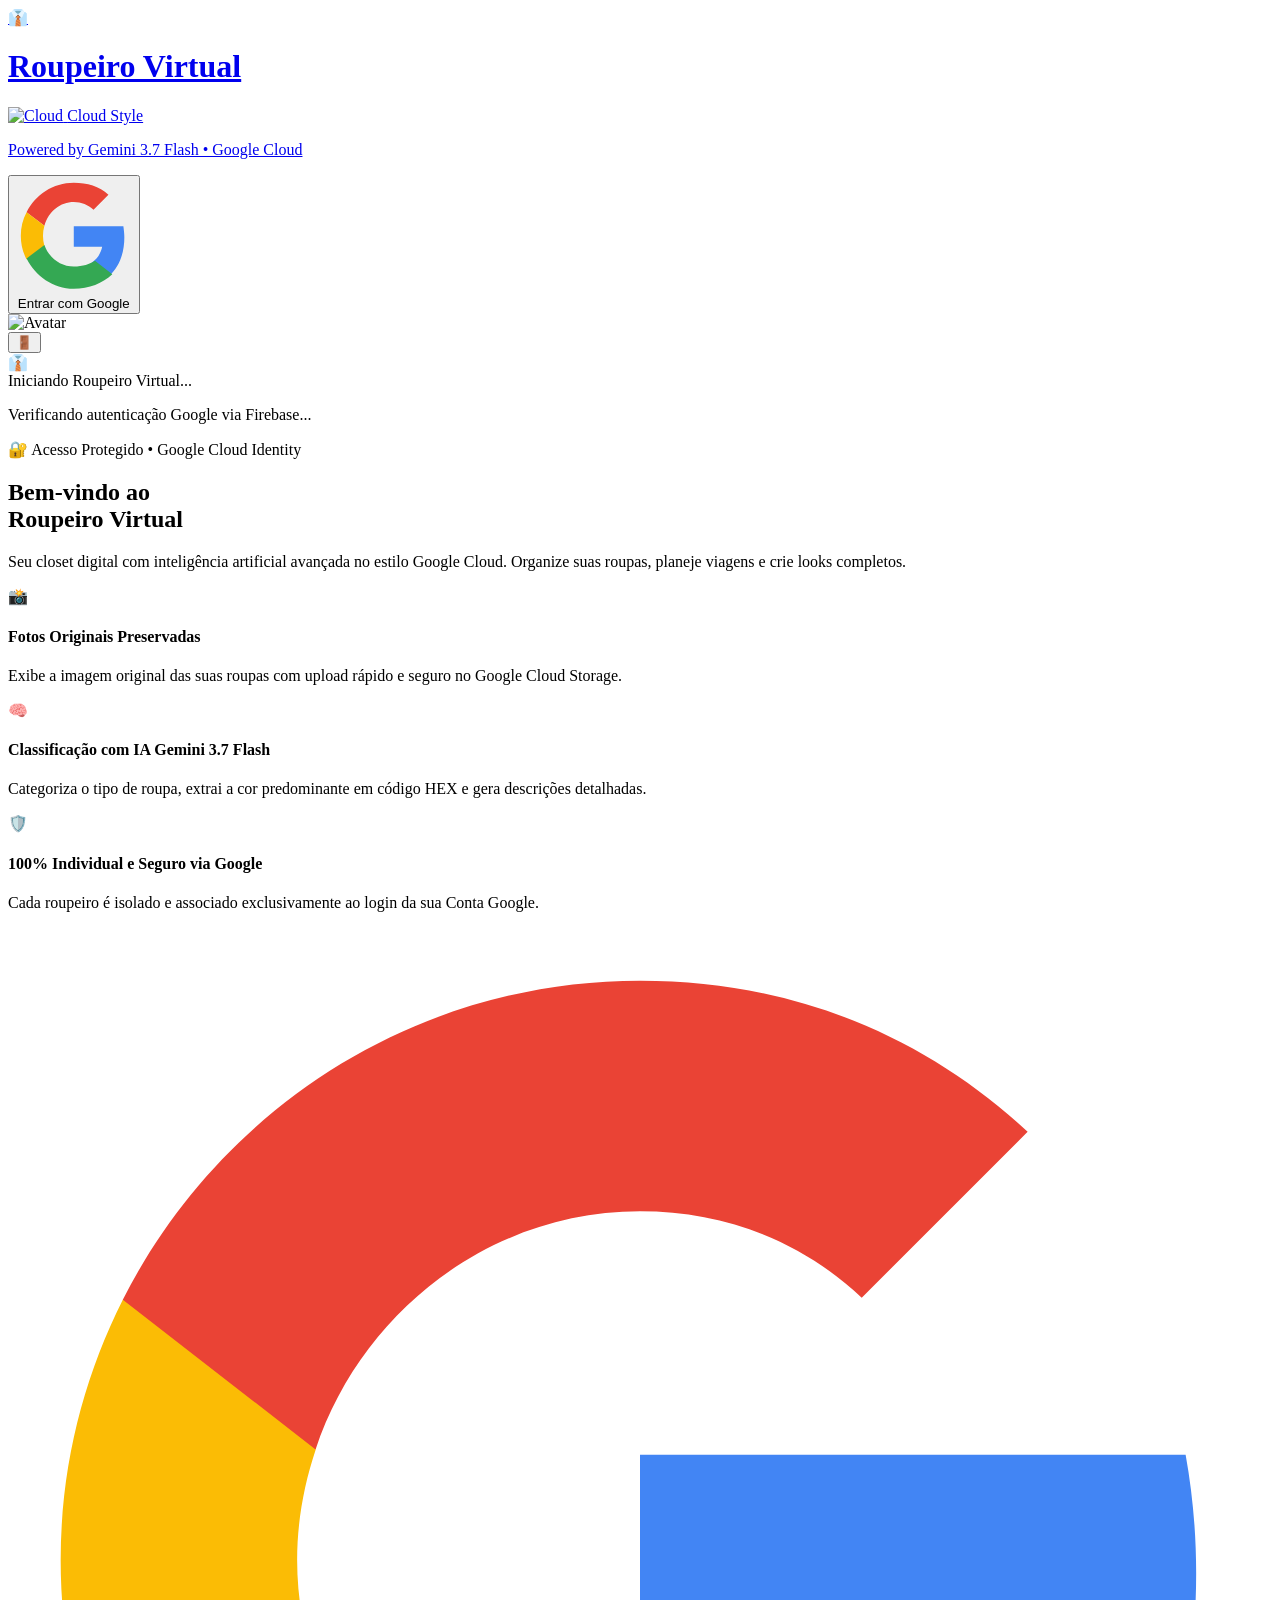
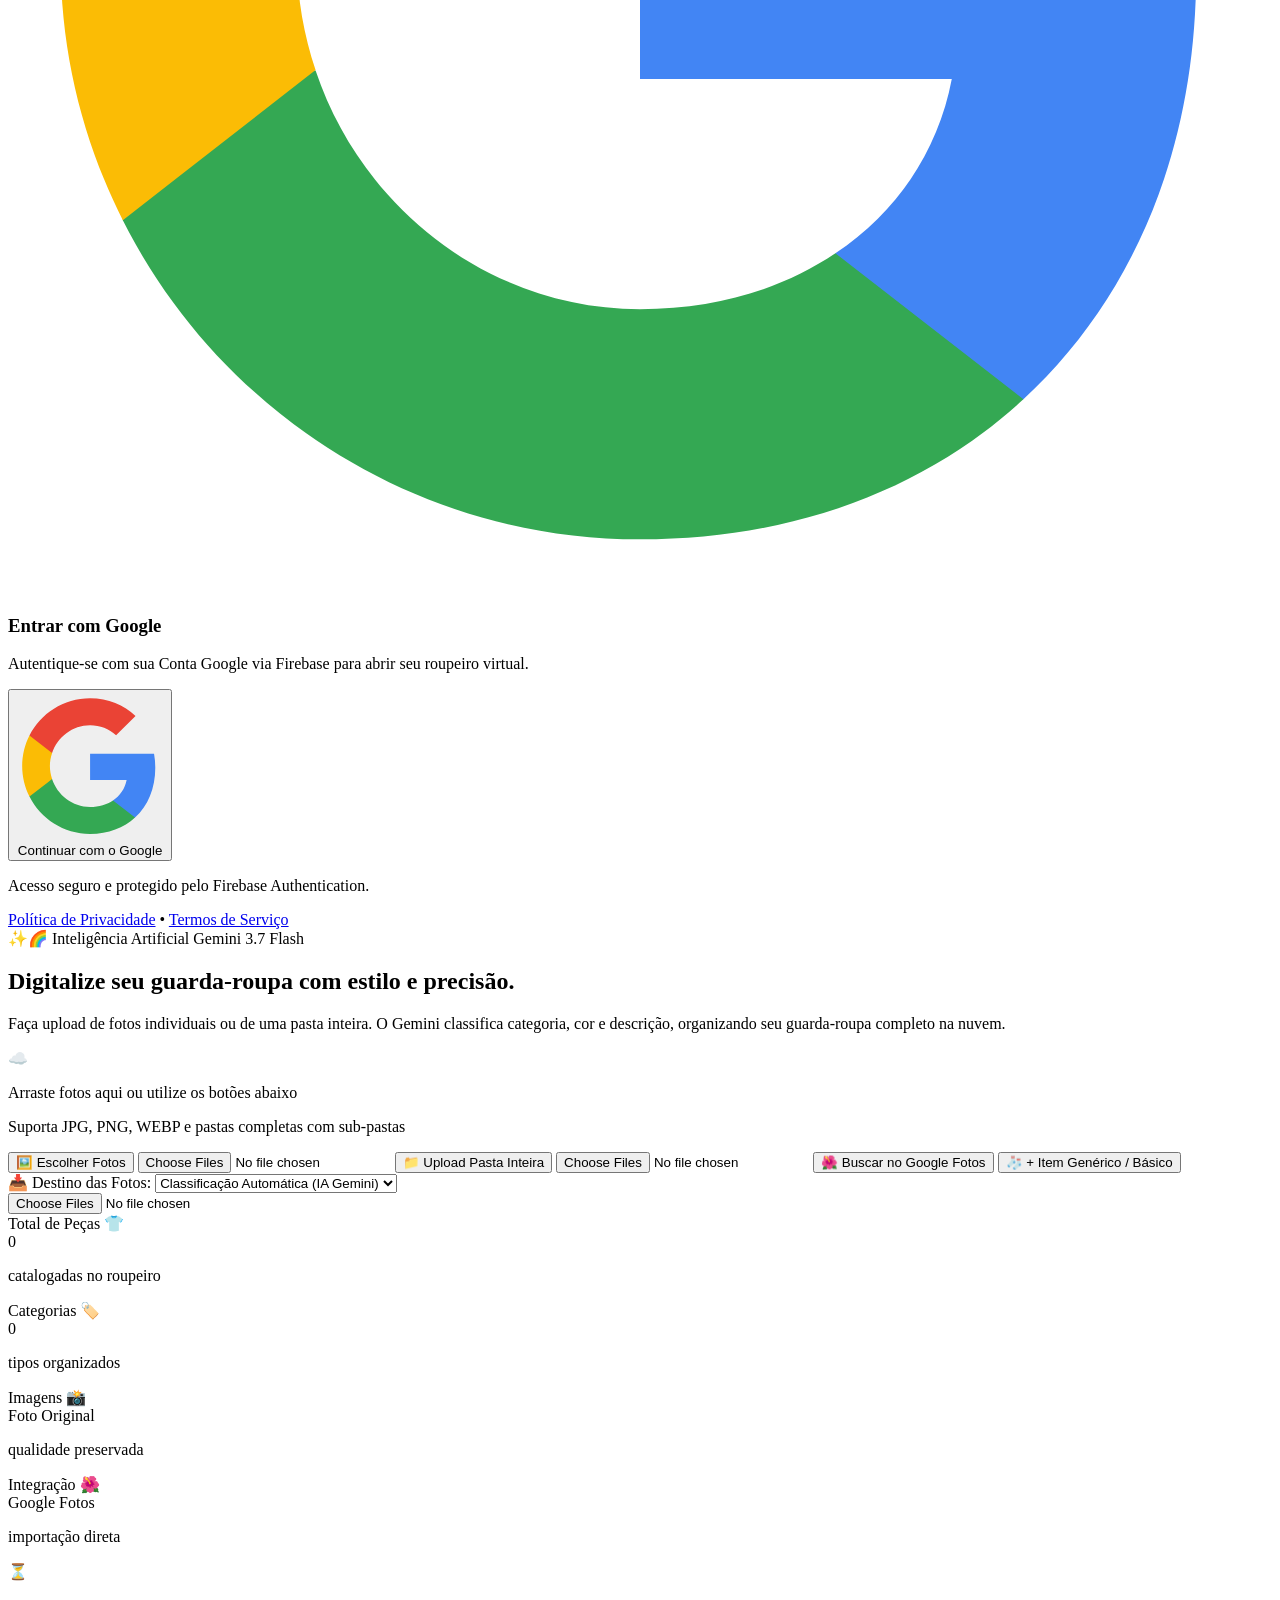
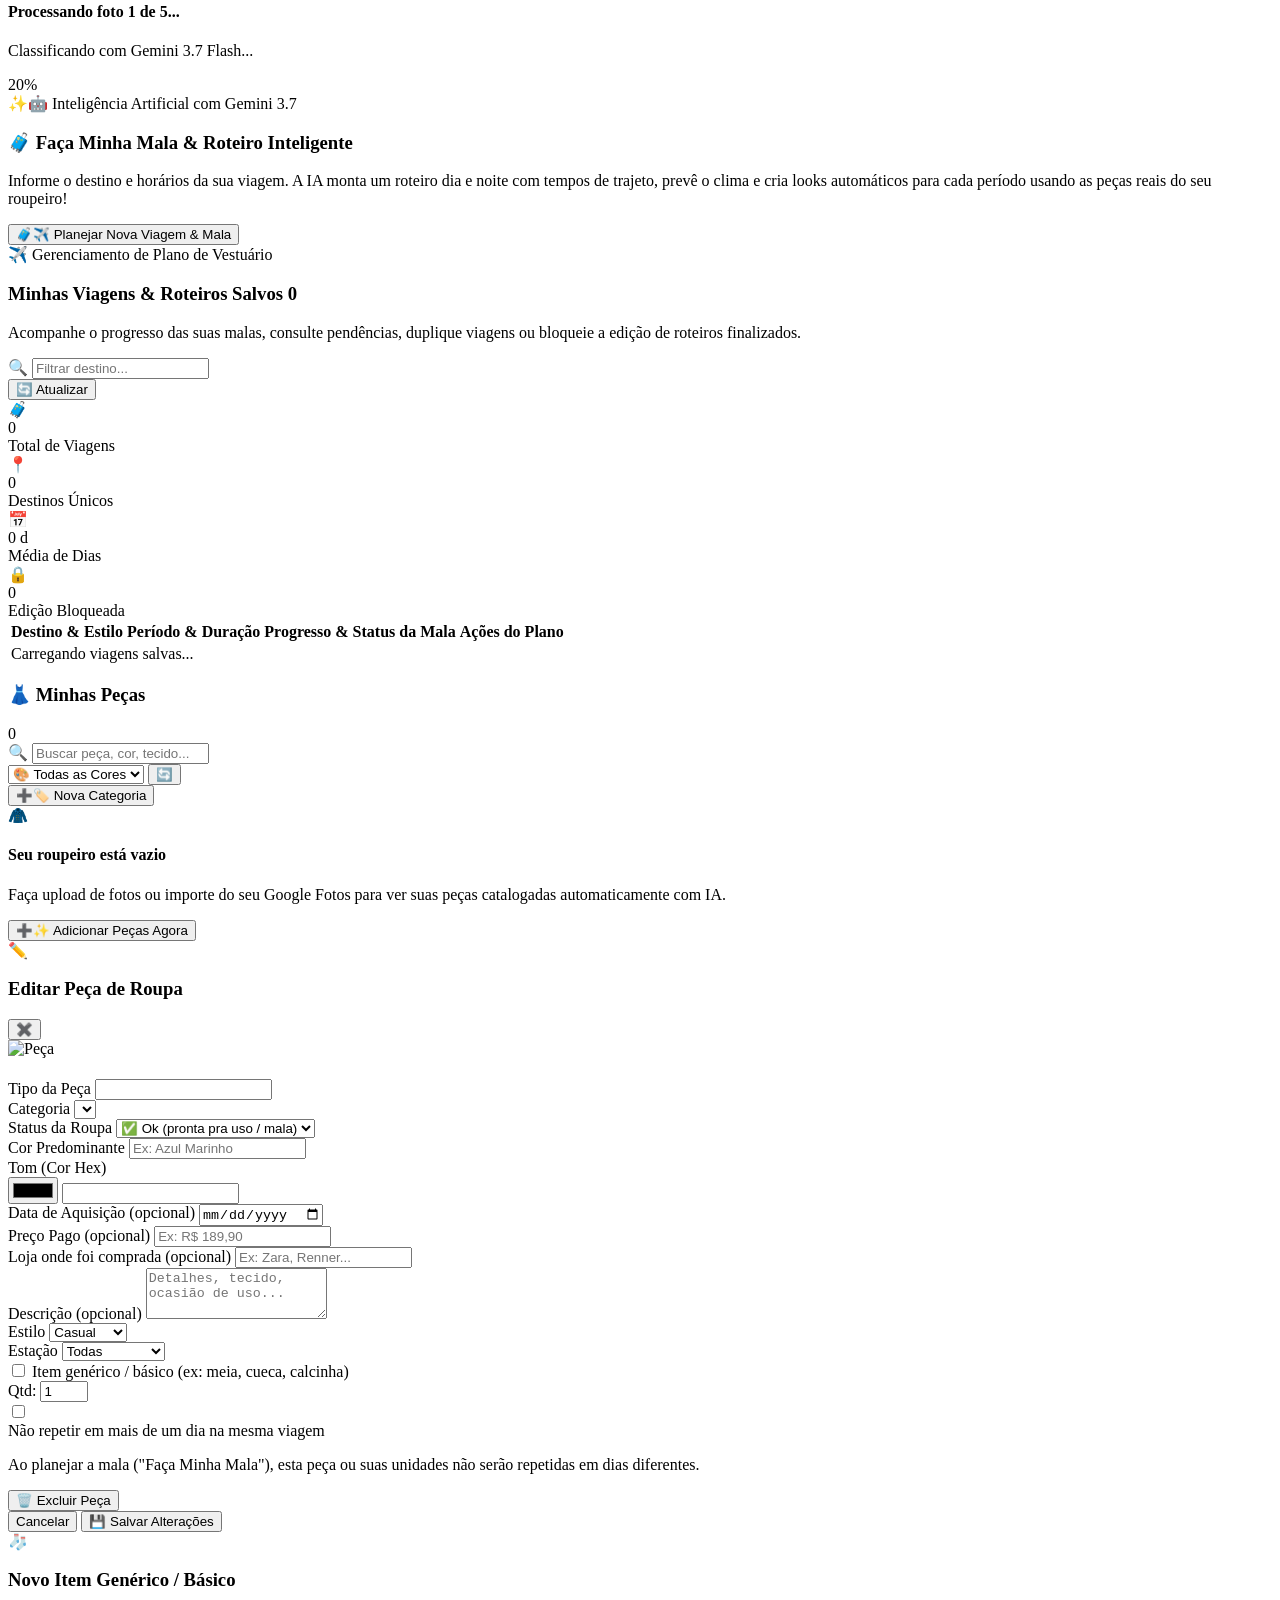
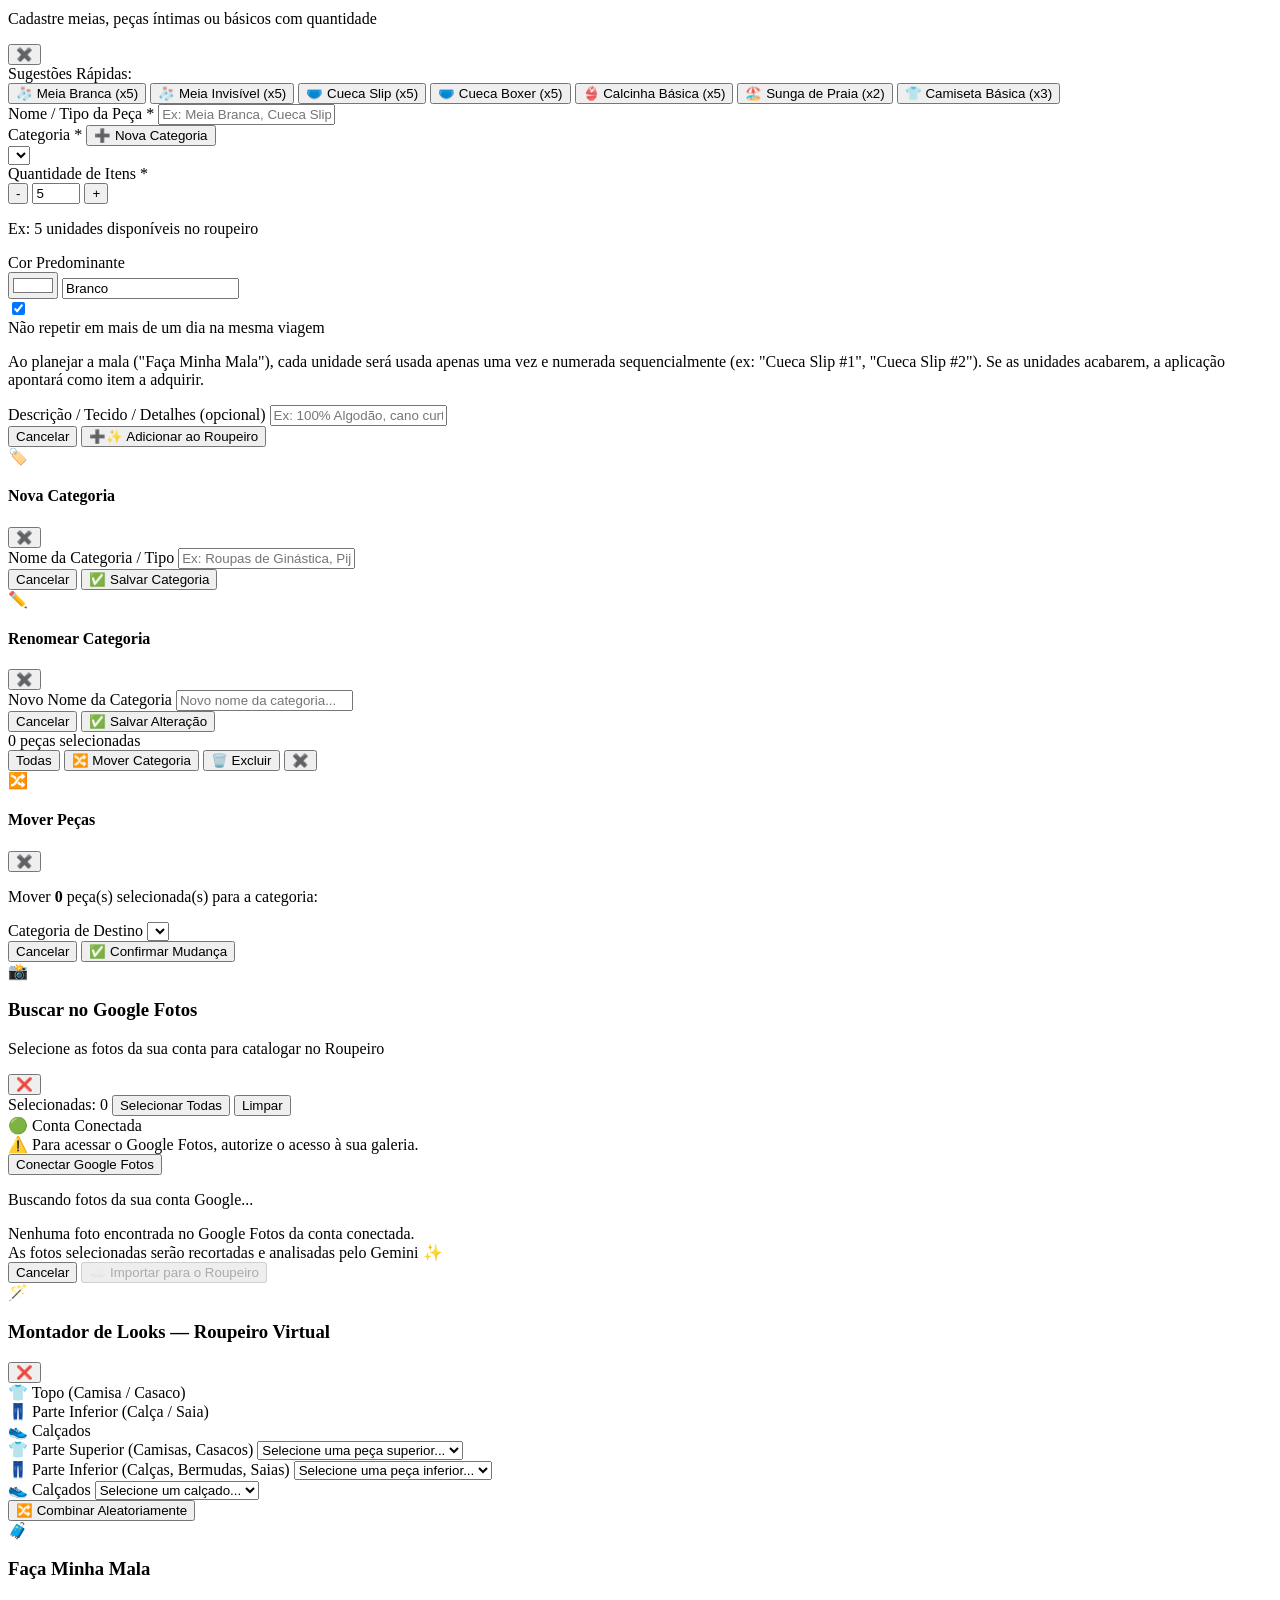
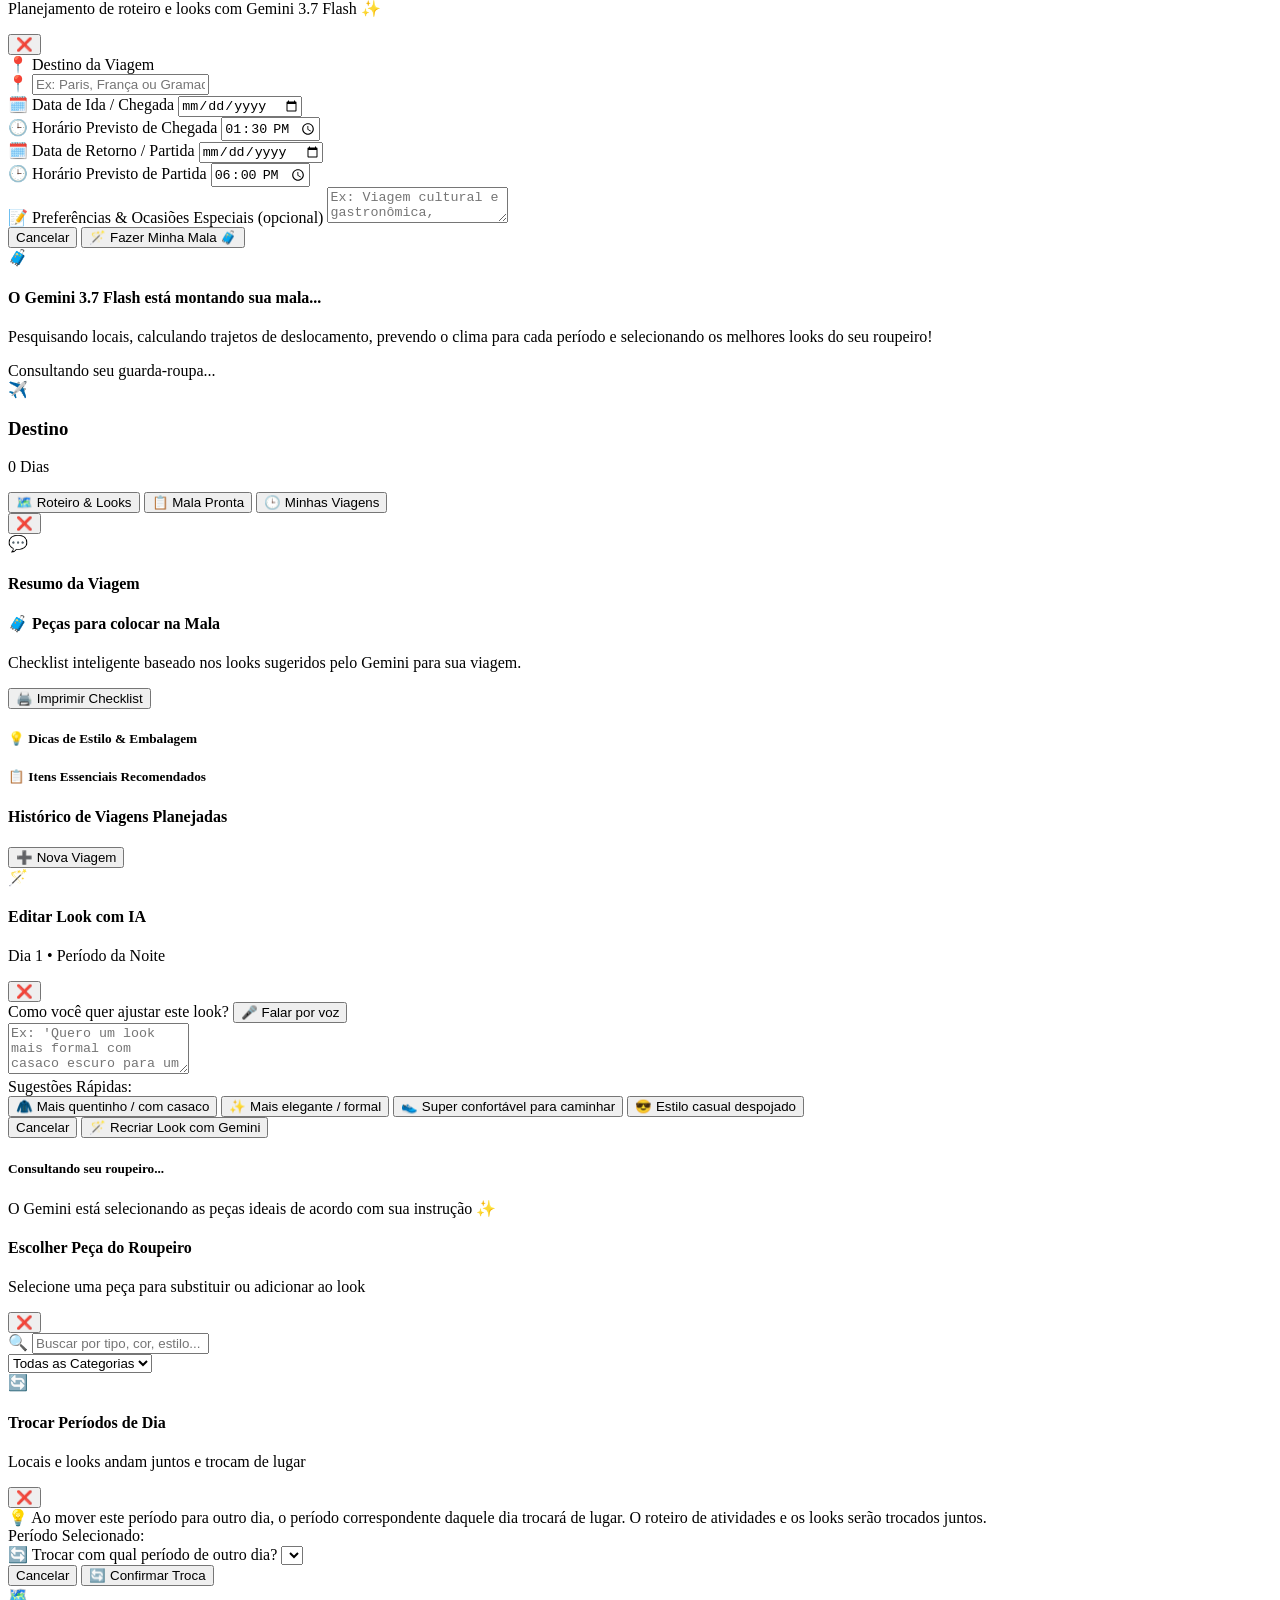
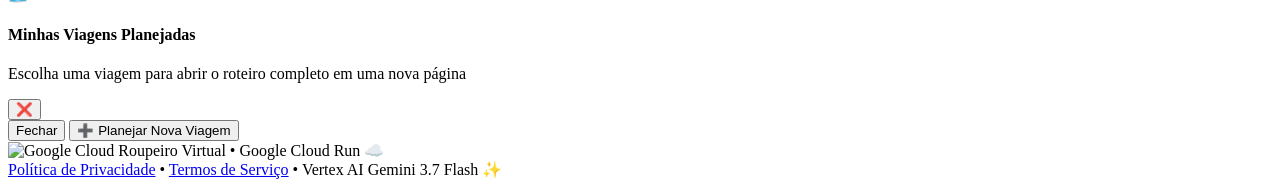
==== app/static/index.html @ 7df9f48f "Add Provar and Desgastada to Status da Roupa" ====
<!DOCTYPE html>
<html lang="pt-BR">
<head>
  <meta charset="UTF-8">
  <meta name="viewport" content="width=device-width, initial-scale=1.0">
  <title>Roupeiro Virtual — Seu Guarda-Roupa Inteligente · Google Cloud</title>
  <link rel="icon" href="data:image/svg+xml,<svg xmlns=%22http://www.w3.org/2000/svg%22 viewBox=%220 0 100 100%22><text y=%22.9em%22 font-size=%2290%22>👔</text></svg>">
  <!-- Google Fonts for Cloud Style -->
  <link rel="preconnect" href="https://fonts.googleapis.com">
  <link rel="preconnect" href="https://fonts.gstatic.com" crossorigin>
  <link href="https://fonts.googleapis.com/css2?family=Google+Sans:wght@400;500;600;700&family=Google+Sans+Text:wght@400;500;600;700&family=Roboto:wght@400;500;700&display=swap" rel="stylesheet">
  <!-- Tailwind CSS -->
  <script src="https://cdn.tailwindcss.com"></script>
  <script>
    tailwind.config = {
      theme: {
        extend: {
          colors: {
            brand: {
              50: '#edf2fa',
              100: '#d3e3fd',
              200: '#b3d1ff',
              300: '#8ab4f8',
              400: '#669df6',
              500: '#4285f4',
              600: '#0b57d0',
              700: '#0842a0',
              800: '#062e6f',
              900: '#041e49',
            }
          },
          fontFamily: {
            sans: ['"Google Sans Text"', '"Google Sans"', 'Roboto', 'sans-serif'],
            serif: ['"Google Sans"', '"Product Sans"', 'Roboto', 'sans-serif'],
          }
        }
      }
    }
  </script>
  <!-- Font Awesome -->
  <link rel="stylesheet" href="https://cdnjs.cloudflare.com/ajax/libs/font-awesome/6.5.1/css/all.min.css">
  <link rel="stylesheet" href="/static/styles.css">

  <!-- Firebase SDKs (Compat) -->
  <script src="https://www.gstatic.com/firebasejs/10.9.0/firebase-app-compat.js"></script>
  <script src="https://www.gstatic.com/firebasejs/10.9.0/firebase-auth-compat.js"></script>
</head>
<body class="bg-[#f8fafd] text-[#444746] min-h-screen flex flex-col">

  <!-- GOOGLE 4-COLOR SIGNATURE BAR -->
  <div class="gc-google-signature" aria-hidden="true"><i></i><i></i><i></i><i></i></div>

  <!-- TOP NAVIGATION BAR (Cloud Style Header) -->
  <header class="gc-app-header">
    <div class="max-w-7xl mx-auto px-4 sm:px-6 lg:px-8 h-16 flex items-center justify-between">
      <!-- Logo & Title -->
      <div class="flex items-center gap-3">
        <a href="/" class="flex items-center gap-3 group">
          <div class="w-10 h-10 rounded-xl bg-gradient-to-tr from-[#0b57d0] via-[#4285f4] to-[#34a853] flex items-center justify-center text-white shadow-sm group-hover:scale-105 transition">
            <span class="text-xl" role="img" aria-label="Roupeiro">👔</span>
          </div>
          <div>
            <div class="flex items-center gap-2">
              <h1 class="text-lg sm:text-xl font-semibold tracking-tight text-[#1f1f1f] font-serif">Roupeiro Virtual</h1>
              <span class="hidden sm:inline-flex items-center gap-1 px-2.5 py-0.5 rounded-full text-[11px] font-medium bg-[#edf2fa] text-[#0b57d0] border border-[#d3e3fd]">
                <img src="/static/assets/google-cloud-icon.svg" alt="Cloud" class="w-3.5 h-3.5">
                <span>Cloud Style</span>
              </span>
            </div>
            <p class="text-xs text-[#5e5e5e] hidden sm:block">Powered by Gemini 3.7 Flash &bull; Google Cloud</p>
          </div>
        </a>
      </div>

      <!-- Navigation & User Section -->
      <div class="flex items-center gap-3">

        <!-- Auth State Container -->
        <div id="authContainer" class="flex items-center gap-2">
          <!-- Unauthenticated: Login button -->
          <div id="unauthControls" class="flex items-center gap-2">
            <button id="googleLoginBtn" class="gc-btn-primary px-5 py-2 text-sm">
              <svg class="w-4 h-4" viewBox="0 0 24 24">
                <path fill="#EA4335" d="M12 5c1.6 0 3 .6 4.1 1.6l3.1-3.1C17.3 1.7 14.8 1 12 1 7.7 1 4 3.5 2.2 7.1l3.7 2.8C6.8 6.9 9.2 5 12 5z"/>
                <path fill="#4285F4" d="M22.5 12.3c0-.8-.1-1.5-.2-2.3H12v4.3h5.9c-.3 1.4-1 2.5-2.2 3.3l3.6 2.8c2.1-1.9 3.2-4.7 3.2-8.1z"/>
                <path fill="#FBBC05" d="M5.9 14.1c-.2-.7-.3-1.4-.3-2.1s.1-1.4.3-2.1L2.2 7.1C1.4 8.6 1 10.2 1 12s.4 3.4 1.2 4.9l3.7-2.8z"/>
                <path fill="#34A853" d="M12 23c3.2 0 6-1.1 8-3l-3.6-2.8c-1.1.7-2.5 1.2-4.4 1.2-2.8 0-5.2-1.9-6.1-4.5L2.2 16.7C4 20.3 7.7 23 12 23z"/>
              </svg>
              <span>Entrar com Google</span>
            </button>
          </div>

          <!-- Authenticated: User Badge & Menu -->
          <div id="authControls" class="hidden flex items-center gap-3">
            <div class="flex items-center gap-2 pl-1.5 pr-3.5 py-1 rounded-full bg-white border border-[#e0e2ec] shadow-2xs">
              <img id="userAvatar" src="" alt="Avatar" class="w-7 h-7 rounded-full object-cover bg-slate-200">
              <div class="text-left hidden md:block">
                <span id="userName" class="text-xs font-semibold text-[#1f1f1f] block leading-tight"></span>
                <span id="userEmail" class="text-[10px] text-[#5e5e5e] block leading-tight truncate max-w-[140px]"></span>
              </div>
            </div>
            <button id="logoutBtn" title="Sair da Conta" class="w-9 h-9 flex items-center justify-center rounded-full text-rose-600 bg-rose-50 hover:bg-rose-100 border border-rose-200 transition">
              <span class="text-base" role="img" aria-label="Sair">🚪</span>
            </button>
          </div>
        </div>
      </div>
    </div>
  </header>

  <!-- AUTH LOADING SCREEN (initial state while Firebase initializes) -->
  <div id="authLoadingScreen" class="flex-1 flex flex-col items-center justify-center p-8 text-center min-h-[60vh]">
    <div class="w-16 h-16 rounded-2xl bg-[#edf2fa] border border-[#d3e3fd] flex items-center justify-center shadow-lg mb-4 animate-bounce">
      <span class="text-3xl" role="img" aria-label="Roupeiro">👔</span>
    </div>
    <div class="flex items-center gap-2 text-[#1f1f1f] font-medium mb-1">
      <div class="w-4 h-4 border-2 border-[#0b57d0] border-t-transparent rounded-full animate-spin"></div>
      <span>Iniciando Roupeiro Virtual...</span>
    </div>
    <p class="text-xs text-[#5e5e5e]">Verificando autenticação Google via Firebase...</p>
  </div>

  <!-- LOGIN GATE SCREEN (shown when user is unauthenticated) -->
  <div id="loginGateScreen" class="hidden flex-1 max-w-5xl w-full mx-auto px-4 sm:px-6 lg:px-8 py-12 flex flex-col justify-center">
    <div class="gc-panel overflow-hidden grid grid-cols-1 lg:grid-cols-12">
      <!-- Left side: Features & Overview -->
      <div class="lg:col-span-7 p-8 sm:p-12 space-y-6 flex flex-col justify-between">
        <div>
          <div class="inline-flex items-center gap-2 px-3 py-1 rounded-full bg-[#edf2fa] border border-[#d3e3fd] text-[#0b57d0] text-xs font-semibold mb-4">
            <span class="text-sm">🔐</span>
            <span>Acesso Protegido &bull; Google Cloud Identity</span>
          </div>
          <h2 class="text-3xl sm:text-4xl font-bold text-[#1f1f1f] tracking-tight font-serif leading-tight">
            Bem-vindo ao <br><span class="text-[#0b57d0]">Roupeiro Virtual</span>
          </h2>
          <p class="text-[#444746] text-sm sm:text-base mt-3 leading-relaxed">
            Seu closet digital com inteligência artificial avançada no estilo Google Cloud. Organize suas roupas, planeje viagens e crie looks completos.
          </p>
        </div>

        <!-- Highlights with Colorful Cheerful Icons -->
        <div class="space-y-4 pt-2 border-t border-[#e0e2ec]">
          <div class="flex items-start gap-3">
            <div class="w-9 h-9 rounded-xl bg-amber-50 border border-amber-200 flex items-center justify-center shrink-0 mt-0.5 text-lg">
              📸
            </div>
            <div>
              <h4 class="text-xs font-bold text-[#1f1f1f]">Fotos Originais Preservadas</h4>
              <p class="text-[11px] text-[#5e5e5e]">Exibe a imagem original das suas roupas com upload rápido e seguro no Google Cloud Storage.</p>
            </div>
          </div>

          <div class="flex items-start gap-3">
            <div class="w-9 h-9 rounded-xl bg-blue-50 border border-blue-200 flex items-center justify-center shrink-0 mt-0.5 text-lg">
              🧠
            </div>
            <div>
              <h4 class="text-xs font-bold text-[#1f1f1f]">Classificação com IA Gemini 3.7 Flash</h4>
              <p class="text-[11px] text-[#5e5e5e]">Categoriza o tipo de roupa, extrai a cor predominante em código HEX e gera descrições detalhadas.</p>
            </div>
          </div>

          <div class="flex items-start gap-3">
            <div class="w-9 h-9 rounded-xl bg-emerald-50 border border-emerald-200 flex items-center justify-center shrink-0 mt-0.5 text-lg">
              🛡️
            </div>
            <div>
              <h4 class="text-xs font-bold text-[#1f1f1f]">100% Individual e Seguro via Google</h4>
              <p class="text-[11px] text-[#5e5e5e]">Cada roupeiro é isolado e associado exclusivamente ao login da sua Conta Google.</p>
            </div>
          </div>
        </div>
      </div>

      <!-- Right side: Google Sign-In Card -->
      <div class="lg:col-span-5 bg-gradient-to-br from-slate-50 to-brand-50/40 p-8 sm:p-12 flex flex-col items-center justify-center border-t lg:border-t-0 lg:border-l border-slate-200 text-center">
        <div class="w-16 h-16 rounded-2xl bg-white shadow-md border border-slate-200 flex items-center justify-center mb-6">
          <svg class="w-8 h-8" viewBox="0 0 24 24">
            <path fill="#4285F4" d="M22.56 12.25c0-.78-.07-1.53-.2-2.25H12v4.26h5.92c-.26 1.37-1.04 2.53-2.21 3.31v2.77h3.57c2.08-1.92 3.28-4.74 3.28-8.09z"/>
            <path fill="#34A853" d="M12 23c2.97 0 5.46-.98 7.28-2.66l-3.57-2.77c-.98.66-2.23 1.06-3.71 1.06-2.86 0-5.29-1.93-6.16-4.53H2.18v2.84C3.99 20.53 7.7 23 12 23z"/>
            <path fill="#FBBC05" d="M5.84 14.09c-.22-.66-.35-1.36-.35-2.09s.13-1.43.35-2.09V7.06H2.18C1.43 8.55 1 10.22 1 12s.43 3.45 1.18 4.94l2.85-2.22.81-.63z"/>
            <path fill="#EA4335" d="M12 5.38c1.62 0 3.06.56 4.21 1.64l3.15-3.15C17.45 2.09 14.97 1 12 1 7.7 1 3.99 3.47 2.18 7.06l3.66 2.84c.87-2.6 3.3-4.52 6.16-4.52z"/>
          </svg>
        </div>

        <h3 class="text-xl font-bold text-slate-900 mb-2">Entrar com Google</h3>
        <p class="text-xs text-slate-500 mb-8 max-w-xs leading-relaxed">
          Autentique-se com sua Conta Google via Firebase para abrir seu roupeiro virtual.
        </p>

        <button id="gateGoogleLoginBtn" class="w-full py-3.5 px-6 rounded-2xl bg-white hover:bg-slate-50 text-slate-700 font-semibold text-sm border border-slate-300 shadow-md hover:shadow-lg transition-all flex items-center justify-center gap-3 group">
          <svg class="w-5 h-5 transition group-hover:scale-110" viewBox="0 0 24 24">
            <path fill="#4285F4" d="M22.56 12.25c0-.78-.07-1.53-.2-2.25H12v4.26h5.92c-.26 1.37-1.04 2.53-2.21 3.31v2.77h3.57c2.08-1.92 3.28-4.74 3.28-8.09z"/>
            <path fill="#34A853" d="M12 23c2.97 0 5.46-.98 7.28-2.66l-3.57-2.77c-.98.66-2.23 1.06-3.71 1.06-2.86 0-5.29-1.93-6.16-4.53H2.18v2.84C3.99 20.53 7.7 23 12 23z"/>
            <path fill="#FBBC05" d="M5.84 14.09c-.22-.66-.35-1.36-.35-2.09s.13-1.43.35-2.09V7.06H2.18C1.43 8.55 1 10.22 1 12s.43 3.45 1.18 4.94l2.85-2.22.81-.63z"/>
            <path fill="#EA4335" d="M12 5.38c1.62 0 3.06.56 4.21 1.64l3.15-3.15C17.45 2.09 14.97 1 12 1 7.7 1 3.99 3.47 2.18 7.06l3.66 2.84c.87-2.6 3.3-4.52 6.16-4.52z"/>
          </svg>
          <span class="text-slate-800 font-semibold group-hover:text-slate-900">Continuar com o Google</span>
        </button>

        <div id="loginErrorMessage" class="hidden mt-4 p-3 bg-red-50 border border-red-200 rounded-xl text-xs text-red-600 text-left"></div>

        <div class="mt-6 pt-4 border-t border-[#e0e2ec] w-full flex flex-col items-center gap-2 text-[11px] text-[#5e5e5e]">
          <p>Acesso seguro e protegido pelo Firebase Authentication.</p>
          <div class="flex items-center gap-3 font-medium">
            <a href="/privacy" target="_blank" class="text-[#0b57d0] hover:underline transition">Política de Privacidade</a>
            <span>&bull;</span>
            <a href="/terms" target="_blank" class="text-[#0b57d0] hover:underline transition">Termos de Serviço</a>
          </div>
        </div>
      </div>
    </div>
  </div>

  <!-- MAIN CONTENT CONTAINER (PROTECTED: ONLY SHOWN WHEN AUTHENTICATED) -->
  <main id="appProtectedContent" class="hidden flex-1 max-w-7xl w-full mx-auto px-4 sm:px-6 lg:px-8 py-8 space-y-8">

    <!-- HERO & UPLOAD SECTION (Cloud Style Panel) -->
    <section class="gc-panel p-6 sm:p-8 relative overflow-hidden">
      <!-- Decorative Backdrop Circles -->
      <div class="absolute -right-20 -top-20 w-80 h-80 bg-[#edf2fa] rounded-full blur-3xl opacity-60 pointer-events-none"></div>
      <div class="absolute -left-20 -bottom-20 w-80 h-80 bg-blue-50 rounded-full blur-3xl opacity-60 pointer-events-none"></div>

      <div class="relative z-10 grid grid-cols-1 lg:grid-cols-12 gap-8 items-center">
        
        <!-- Left: Pitch & Upload Dropzone -->
        <div class="lg:col-span-7 space-y-5">
          <div class="inline-flex items-center gap-2 px-3 py-1 rounded-full bg-[#edf2fa] border border-[#d3e3fd] text-[#0b57d0] text-xs font-semibold">
            <span class="text-sm">✨🌈</span>
            <span>Inteligência Artificial Gemini 3.7 Flash</span>
          </div>

          <h2 class="text-3xl sm:text-4xl font-semibold text-[#1f1f1f] tracking-tight font-serif">
            Digitalize seu guarda-roupa com estilo e precisão.
          </h2>

          <p class="text-[#444746] text-sm sm:text-base leading-relaxed">
            Faça upload de fotos individuais ou de uma pasta inteira. O Gemini classifica categoria, cor e descrição, organizando seu guarda-roupa completo na nuvem.
          </p>

          <!-- Upload Dropzone -->
          <div id="dropZone" class="border-2 border-dashed border-[#c4c7d0] hover:border-[#0b57d0] bg-[#f8fafd] hover:bg-[#edf2fa]/50 rounded-2xl p-6 text-center cursor-pointer transition group">
            <div class="w-12 h-12 mx-auto rounded-2xl bg-[#edf2fa] group-hover:bg-[#d3e3fd] flex items-center justify-center transition mb-3 shadow-xs">
              <span class="text-2xl" role="img" aria-label="Upload">☁️</span>
            </div>
            <p class="text-sm font-semibold text-[#1f1f1f] group-hover:text-[#0b57d0]">
              Arraste fotos aqui ou utilize os botões abaixo
            </p>
            <p class="text-xs text-[#5e5e5e] mt-1">
              Suporta JPG, PNG, WEBP e pastas completas com sub-pastas
            </p>
          </div>

          <!-- Action Buttons Bar -->
          <div class="flex flex-wrap gap-3">
            <!-- Files Upload Button -->
            <button id="selectFilesBtn" class="gc-btn-primary px-5 py-2.5 text-sm">
              <span class="text-base" role="img" aria-label="Fotos">🖼️</span>
              <span>Escolher Fotos</span>
            </button>
            <input type="file" id="fileInput" multiple accept="image/*" class="hidden">

            <!-- Recursive Folder Upload Button -->
            <button id="selectFolderBtn" class="gc-btn-secondary px-4 py-2.5 text-sm">
              <span class="text-base" role="img" aria-label="Pasta">📁</span>
              <span>Upload Pasta Inteira</span>
            </button>
            <input type="file" id="folderInput" webkitdirectory directory multiple class="hidden">

            <!-- Google Photos Connect Button -->
            <button id="openGooglePhotosBtn" class="gc-btn-secondary px-4 py-2.5 text-sm">
              <span class="text-base" role="img" aria-label="Google Fotos">🌺</span>
              <span>Buscar no Google Fotos</span>
            </button>

            <!-- Generic Item Button -->
            <button id="openGenericItemModalBtn" class="inline-flex items-center gap-2 px-4 py-2.5 rounded-full text-sm font-medium text-[#0b57d0] bg-[#edf2fa] hover:bg-[#d3e3fd] border border-[#d3e3fd] transition">
              <span class="text-base" role="img" aria-label="Item Genérico">🧦</span>
              <span>+ Item Genérico / Básico</span>
            </button>
          </div>

          <!-- Destination Category Selector for Upload -->
          <div class="flex items-center gap-2 pt-1">
            <span class="text-xs text-[#5e5e5e] font-medium flex items-center gap-1.5">
              <span class="text-sm" role="img" aria-label="Destino">📥</span>
              <span>Destino das Fotos:</span>
            </span>
            <select id="uploadTargetCategorySelect" class="py-1.5 px-3 text-xs bg-white border border-[#e0e2ec] rounded-xl text-[#1f1f1f] font-medium focus:outline-none focus:ring-2 focus:ring-[#0b57d0]">
              <option value="">Classificação Automática (IA Gemini)</option>
            </select>
          </div>
          <input type="file" id="categorySpecificFileInput" multiple accept="image/*" class="hidden">
        </div>

        <!-- Right: Summary Counters & Feature Preview -->
        <div class="lg:col-span-5 grid grid-cols-2 gap-4">
          <div class="bg-[#f8fafd] rounded-2xl p-5 border border-[#e0e2ec]">
            <div class="flex items-center justify-between text-[#5e5e5e] mb-2">
              <span class="text-xs font-semibold uppercase tracking-wider">Total de Peças</span>
              <span class="text-2xl" role="img" aria-label="Peças">👕</span>
            </div>
            <div id="statTotalItems" class="text-3xl font-bold text-[#1f1f1f]">0</div>
            <p class="text-[11px] text-[#5e5e5e] mt-1">catalogadas no roupeiro</p>
          </div>

          <div class="bg-[#f8fafd] rounded-2xl p-5 border border-[#e0e2ec]">
            <div class="flex items-center justify-between text-[#5e5e5e] mb-2">
              <span class="text-xs font-semibold uppercase tracking-wider">Categorias</span>
              <span class="text-2xl" role="img" aria-label="Categorias">🏷️</span>
            </div>
            <div id="statCategories" class="text-3xl font-bold text-[#1f1f1f]">0</div>
            <p class="text-[11px] text-[#5e5e5e] mt-1">tipos organizados</p>
          </div>

          <div class="bg-[#f8fafd] rounded-2xl p-5 border border-[#e0e2ec]">
            <div class="flex items-center justify-between text-[#5e5e5e] mb-2">
              <span class="text-xs font-semibold uppercase tracking-wider">Imagens</span>
              <span class="text-2xl" role="img" aria-label="Imagens">📸</span>
            </div>
            <div class="text-sm font-semibold text-[#1f1f1f]">Foto Original</div>
            <p class="text-[11px] text-[#5e5e5e] mt-1">qualidade preservada</p>
          </div>

          <div class="bg-[#f8fafd] rounded-2xl p-5 border border-[#e0e2ec]">
            <div class="flex items-center justify-between text-[#5e5e5e] mb-2">
              <span class="text-xs font-semibold uppercase tracking-wider">Integração</span>
              <span class="text-2xl" role="img" aria-label="Nuvem">🌺</span>
            </div>
            <div class="text-sm font-semibold text-[#1f1f1f]">Google Fotos</div>
            <p class="text-[11px] text-[#5e5e5e] mt-1">importação direta</p>
          </div>
        </div>

      </div>

      <!-- Live Upload Progress Card (shown when uploading) -->
      <div id="uploadProgressContainer" class="hidden mt-6 pt-6 border-t border-[#e0e2ec] bg-[#f8fafd] rounded-2xl p-5 shadow-2xs">
        <div class="flex items-center justify-between mb-2">
          <div class="flex items-center gap-3">
            <div class="w-8 h-8 rounded-lg bg-[#d3e3fd] flex items-center justify-center animate-spin">
              <span class="text-base">⏳</span>
            </div>
            <div>
              <h4 id="progressStatusText" class="text-sm font-semibold text-[#1f1f1f]">Processando foto 1 de 5...</h4>
              <p id="progressDetailText" class="text-xs text-[#5e5e5e]">Classificando com Gemini 3.7 Flash...</p>
            </div>
          </div>
          <span id="progressPercent" class="text-sm font-bold text-[#0b57d0]">20%</span>
        </div>
        <!-- Progress bar -->
        <div class="w-full bg-slate-200 h-2 rounded-full overflow-hidden">
          <div id="progressBar" class="bg-gradient-to-r from-[#0b57d0] to-[#34a853] h-full rounded-full transition-all duration-300" style="width: 20%;"></div>
        </div>
      </div>

      <!-- Banner Faça Minha Mala (Google Cloud Style Banner) -->
      <div class="mt-6 bg-gradient-to-r from-[#041e49] via-[#0b57d0] to-[#1a73e8] rounded-2xl p-6 text-white shadow-md relative overflow-hidden flex flex-col md:flex-row items-center justify-between gap-6 border border-[#4285f4]/40">
        <div class="relative z-10 space-y-2 max-w-2xl">
          <div class="inline-flex items-center gap-2 px-3 py-1 rounded-full bg-white/15 backdrop-blur border border-white/20 text-xs font-semibold text-amber-200">
            <span class="text-sm">✨🤖</span>
            <span>Inteligência Artificial com Gemini 3.7</span>
          </div>
          <h3 class="text-xl font-semibold font-serif text-white flex items-center gap-2">
            <span>🧳</span>
            <span>Faça Minha Mala & Roteiro Inteligente</span>
          </h3>
          <p class="text-xs sm:text-sm text-sky-100 leading-relaxed">
            Informe o destino e horários da sua viagem. A IA monta um roteiro dia e noite com tempos de trajeto, prevê o clima e cria looks automáticos para cada período usando as peças reais do seu roupeiro!
          </p>
        </div>
        <div class="relative z-10 flex flex-wrap gap-3 shrink-0">
          <button id="openPackingModalBtn" class="px-5 py-2.5 rounded-full bg-amber-400 hover:bg-amber-300 text-[#041e49] font-bold text-sm shadow-md transition flex items-center gap-2">
            <span class="text-base">🧳✈️</span>
            <span>Planejar Nova Viagem & Mala</span>
          </button>
        </div>
      </div>

      <!-- SEÇÃO INLINE: GERENCIAMENTO DE PLANOS DE VESTUÁRIO & VIAGENS -->
      <div id="inlineTripsSection" class="mt-6 bg-[#f8fafd] rounded-2xl border border-[#e0e2ec] p-6 space-y-5">
        <div class="flex flex-col sm:flex-row items-start sm:items-center justify-between gap-4 border-b border-[#e0e2ec] pb-4">
          <div>
            <div class="inline-flex items-center gap-1.5 px-2.5 py-0.5 rounded-full bg-[#edf2fa] text-[#0b57d0] border border-[#d3e3fd] text-[11px] font-bold mb-1">
              <span>✈️</span>
              <span>Gerenciamento de Plano de Vestuário</span>
            </div>
            <h3 class="text-lg sm:text-xl font-semibold text-[#1f1f1f] font-serif flex items-center gap-2">
              <span>Minhas Viagens & Roteiros Salvos</span>
              <span id="inlineTripsCountBadge" class="px-2.5 py-0.5 rounded-full text-xs font-bold bg-[#0b57d0] text-white">0</span>
            </h3>
            <p class="text-xs text-[#5e5e5e] mt-0.5">
              Acompanhe o progresso das suas malas, consulte pendências, duplique viagens ou bloqueie a edição de roteiros finalizados.
            </p>
          </div>

          <div class="flex items-center gap-2.5 w-full sm:w-auto flex-wrap">
            <div class="relative flex-1 sm:w-56">
              <span class="absolute left-3 top-1/2 -translate-y-1/2 text-xs">🔍</span>
              <input type="text" id="inlineTripsSearchInput" placeholder="Filtrar destino..." class="w-full pl-8 pr-3 py-1.5 text-xs bg-white border border-[#e0e2ec] rounded-full focus:outline-none focus:ring-2 focus:ring-[#0b57d0]/30 transition">
            </div>
            <button type="button" id="btnRefreshInlineTrips" class="gc-btn-secondary px-3.5 py-1.5 text-xs" title="Atualizar lista de viagens">
              <span>🔄</span>
              <span>Atualizar</span>
            </button>
          </div>
        </div>

        <!-- Quick Stats Row -->
        <div class="grid grid-cols-2 sm:grid-cols-4 gap-3">
          <div class="bg-white border border-[#e0e2ec] rounded-2xl p-3 flex items-center gap-3">
            <div class="w-10 h-10 rounded-xl bg-blue-50 border border-blue-200 flex items-center justify-center text-lg shrink-0">
              🧳
            </div>
            <div>
              <div id="inlineStatTotalTrips" class="text-lg font-bold text-[#1f1f1f] leading-tight">0</div>
              <div class="text-[11px] font-medium text-[#5e5e5e]">Total de Viagens</div>
            </div>
          </div>

          <div class="bg-white border border-[#e0e2ec] rounded-2xl p-3 flex items-center gap-3">
            <div class="w-10 h-10 rounded-xl bg-emerald-50 border border-emerald-200 flex items-center justify-center text-lg shrink-0">
              📍
            </div>
            <div>
              <div id="inlineStatUniqueDest" class="text-lg font-bold text-[#1f1f1f] leading-tight">0</div>
              <div class="text-[11px] font-medium text-[#5e5e5e]">Destinos Únicos</div>
            </div>
          </div>

          <div class="bg-white border border-[#e0e2ec] rounded-2xl p-3 flex items-center gap-3">
            <div class="w-10 h-10 rounded-xl bg-amber-50 border border-amber-200 flex items-center justify-center text-lg shrink-0">
              📅
            </div>
            <div>
              <div id="inlineStatAvgDays" class="text-lg font-bold text-[#1f1f1f] leading-tight">0 d</div>
              <div class="text-[11px] font-medium text-[#5e5e5e]">Média de Dias</div>
            </div>
          </div>

          <div class="bg-white border border-[#e0e2ec] rounded-2xl p-3 flex items-center gap-3">
            <div class="w-10 h-10 rounded-xl bg-purple-50 border border-purple-200 flex items-center justify-center text-lg shrink-0">
              🔒
            </div>
            <div>
              <div id="inlineStatLockedTrips" class="text-lg font-bold text-[#1f1f1f] leading-tight">0</div>
              <div class="text-[11px] font-medium text-[#5e5e5e]">Edição Bloqueada</div>
            </div>
          </div>
        </div>

        <!-- Trips Table / List Container -->
        <div class="overflow-x-auto bg-white rounded-xl border border-[#e0e2ec]">
          <table class="w-full text-left border-collapse">
            <thead>
              <tr class="border-b border-[#e0e2ec] text-[11px] font-bold uppercase tracking-wider text-[#5e5e5e] bg-[#f8fafd]">
                <th class="py-3 px-4 rounded-tl-xl">Destino & Estilo</th>
                <th class="py-3 px-4">Período & Duração</th>
                <th class="py-3 px-4">Progresso & Status da Mala</th>
                <th class="py-3 px-4 text-right rounded-tr-xl">Ações do Plano</th>
              </tr>
            </thead>
            <tbody id="inlineTripsTableBody" class="divide-y divide-[#e0e2ec] text-xs">
              <tr>
                <td colspan="4" class="py-8 text-center text-[#5e5e5e]">
                  Carregando viagens salvas...
                </td>
              </tr>
            </tbody>
          </table>
        </div>
      </div>
    </section>

    <!-- WARDROBE GALLERY & MANAGEMENT -->
    <section class="space-y-6">
      <!-- Filter Bar: Search, Category Tabs, Color Select -->
      <div class="flex flex-col gap-4">
        
        <div class="flex flex-col sm:flex-row items-center justify-between gap-4">
          <div class="flex items-center gap-2">
            <h3 class="text-2xl font-semibold text-[#1f1f1f] font-serif flex items-center gap-2">
              <span>👗</span>
              <span>Minhas Peças</span>
            </h3>
            <span id="itemsCounterBadge" class="px-2.5 py-0.5 rounded-full text-xs font-semibold bg-[#d3e3fd] text-[#041e49]">0</span>
          </div>

          <!-- Search & Filter Controls -->
          <div class="flex items-center gap-3 w-full sm:w-auto">
            <!-- Search Input -->
            <div class="relative flex-1 sm:w-64">
              <span class="absolute left-3 top-1/2 -translate-y-1/2 text-xs">🔍</span>
              <input type="text" id="searchInput" placeholder="Buscar peça, cor, tecido..." class="w-full pl-9 pr-4 py-2 text-sm bg-white border border-[#e0e2ec] rounded-full focus:outline-none focus:ring-2 focus:ring-[#0b57d0]/30 transition">
            </div>

            <!-- Color Filter Dropdown -->
            <select id="colorFilterSelect" class="py-2 px-3.5 text-sm bg-white border border-[#e0e2ec] rounded-full text-[#1f1f1f] focus:outline-none focus:ring-2 focus:ring-[#0b57d0]/30 transition">
              <option value="">🎨 Todas as Cores</option>
              <!-- Dynamically populated -->
            </select>

            <!-- Refresh Button -->
            <button id="refreshBtn" title="Recarregar Roupeiro" class="p-2.5 text-[#0b57d0] hover:bg-[#edf2fa] bg-white border border-[#e0e2ec] rounded-full transition">
              <span>🔄</span>
            </button>
          </div>
        </div>

        <!-- Category Filter Tabs & Add Category Button -->
        <div class="flex flex-col sm:flex-row sm:items-start justify-between gap-3 pb-2">
          <div class="flex items-center gap-2 flex-wrap" id="categoryTabsContainer">
            <!-- Dynamically populated tabs: Todas, Camisas, Calças, etc. -->
          </div>
          <button type="button" id="openNewCategoryModalBtn" class="gc-btn-secondary shrink-0 px-3.5 py-1.5 text-xs self-start sm:self-auto" title="Criar nova categoria/tipo de peça">
            <span>➕🏷️</span>
            <span>Nova Categoria</span>
          </button>
        </div>

      </div>

      <!-- Clothes Container (Organized by Categories / Sections) -->
      <div id="clothesGrid" class="space-y-8">
        <!-- Dynamically populated category sections and cards -->
      </div>

      <!-- Empty State -->
      <div id="emptyState" class="hidden text-center py-16 gc-panel p-8 space-y-4">
        <div class="w-16 h-16 rounded-2xl bg-[#edf2fa] border border-[#d3e3fd] flex items-center justify-center mx-auto text-3xl">
          🧥
        </div>
        <div>
          <h4 class="text-base font-semibold text-[#1f1f1f]">Seu roupeiro está vazio</h4>
          <p class="text-sm text-[#5e5e5e] max-w-md mx-auto mt-1">
            Faça upload de fotos ou importe do seu Google Fotos para ver suas peças catalogadas automaticamente com IA.
          </p>
        </div>
        <button id="emptyUploadBtn" class="gc-btn-primary px-5 py-2.5 text-sm">
          <span>➕✨</span>
          <span>Adicionar Peças Agora</span>
        </button>
      </div>

      <!-- Loading Skeleton -->
      <div id="loadingGrid" class="grid grid-cols-1 sm:grid-cols-2 md:grid-cols-3 lg:grid-cols-4 gap-6">
        <div class="bg-white rounded-2xl h-80 animate-pulse border border-[#e0e2ec]"></div>
        <div class="bg-white rounded-2xl h-80 animate-pulse border border-[#e0e2ec]"></div>
        <div class="bg-white rounded-2xl h-80 animate-pulse border border-[#e0e2ec]"></div>
        <div class="bg-white rounded-2xl h-80 animate-pulse border border-[#e0e2ec]"></div>
      </div>
    </section>

  </main>

  <!-- EDIT ITEM MODAL -->
  <div id="editModal" class="fixed inset-0 z-50 bg-slate-900/50 backdrop-blur-sm hidden flex items-center justify-center p-4">
    <div class="bg-white rounded-2xl max-w-lg w-full border border-[#e0e2ec] shadow-2xl overflow-hidden flex flex-col max-h-[90vh]">
      <!-- Header -->
      <div class="px-6 py-4 border-b border-[#e0e2ec] flex items-center justify-between bg-[#f8fafd]">
        <div class="flex items-center gap-2">
          <span class="text-lg" role="img" aria-label="Editar">✏️</span>
          <h3 class="text-base font-bold text-[#1f1f1f]">Editar Peça de Roupa</h3>
        </div>
        <button id="closeEditModalBtn" class="text-[#5e5e5e] hover:text-[#1f1f1f] text-lg">
          <span>✖️</span>
        </button>
      </div>

      <!-- Body Form -->
      <form id="editForm" class="p-6 space-y-4 overflow-y-auto flex-1">
        <input type="hidden" id="editItemId">

        <!-- Preview Image Mini -->
        <div class="flex items-center gap-4 p-3 bg-[#f8fafd] rounded-xl border border-[#e0e2ec]">
          <img id="editImagePreview" src="" alt="Peça" class="w-16 h-16 object-contain bg-white rounded-lg border border-[#e0e2ec]">
          <div>
            <h4 id="editTitlePreview" class="text-sm font-bold text-[#1f1f1f]"></h4>
            <p id="editFilenamePreview" class="text-xs text-[#5e5e5e]"></p>
          </div>
        </div>

        <!-- Tipo -->
        <div>
          <label class="block text-xs font-semibold text-[#1f1f1f] mb-1">Tipo da Peça</label>
          <input type="text" id="editTipo" required class="w-full px-3 py-2 text-sm border border-[#e0e2ec] rounded-xl focus:outline-none focus:ring-2 focus:ring-[#0b57d0]/30">
        </div>

        <!-- Categoria -->
        <div>
          <label class="block text-xs font-semibold text-[#1f1f1f] mb-1">Categoria</label>
          <select id="editCategoria" class="w-full px-3 py-2 text-sm border border-[#e0e2ec] rounded-xl focus:outline-none focus:ring-2 focus:ring-[#0b57d0]/30">
            <!-- Populated via JS -->
          </select>
        </div>

        <!-- Status da Peça -->
        <div>
          <label class="block text-xs font-semibold text-[#1f1f1f] mb-1">Status da Roupa</label>
          <select id="editStatusRoupa" class="w-full px-3 py-2 text-sm border border-[#e0e2ec] rounded-xl font-medium focus:outline-none focus:ring-2 focus:ring-[#0b57d0]/30">
            <option value="Ok">✅ Ok (pronta pra uso / mala)</option>
            <option value="Passar">♨️ Passar</option>
            <option value="Lavar">🫧 Lavar</option>
            <option value="Lavanderia">🧼 Lavanderia</option>
            <option value="Emprestada">🤝 Emprestada</option>
            <option value="Achar">🔍 Achar</option>
            <option value="Provar">🪞 Provar</option>
            <option value="Desgastada">🧵 Desgastada</option>
          </select>
        </div>

        <!-- Cor Predominante & Hex -->
        <div class="grid grid-cols-2 gap-3">
          <div>
            <label class="block text-xs font-semibold text-[#1f1f1f] mb-1">Cor Predominante</label>
            <input type="text" id="editCor" placeholder="Ex: Azul Marinho" class="w-full px-3 py-2 text-sm border border-[#e0e2ec] rounded-xl focus:outline-none focus:ring-2 focus:ring-[#0b57d0]/30">
          </div>
          <div>
            <label class="block text-xs font-semibold text-[#1f1f1f] mb-1">Tom (Cor Hex)</label>
            <div class="flex items-center gap-2">
              <input type="color" id="editCorPicker" class="w-9 h-9 p-0.5 rounded-lg border border-[#e0e2ec] cursor-pointer">
              <input type="text" id="editCorHex" class="flex-1 px-3 py-2 text-sm border border-[#e0e2ec] rounded-xl font-mono focus:outline-none focus:ring-2 focus:ring-[#0b57d0]/30">
            </div>
          </div>
        </div>

        <!-- Data Aquisição -->
        <div>
          <label class="block text-xs font-semibold text-[#1f1f1f] mb-1">
            Data de Aquisição
            <span class="text-[#5e5e5e] font-normal">(opcional)</span>
          </label>
          <input type="date" id="editDataAquisicao" class="w-full px-3 py-2 text-sm border border-[#e0e2ec] rounded-xl focus:outline-none focus:ring-2 focus:ring-[#0b57d0]/30">
        </div>

        <!-- Preço Pago & Loja onde foi comprada (mostrados apenas no detalhe de edição) -->
        <div class="grid grid-cols-1 sm:grid-cols-2 gap-3">
          <div>
            <label class="block text-xs font-semibold text-[#1f1f1f] mb-1">
              Preço Pago
              <span class="text-[#5e5e5e] font-normal">(opcional)</span>
            </label>
            <input type="text" id="editPrecoPago" placeholder="Ex: R$ 189,90" class="w-full px-3 py-2 text-sm border border-[#e0e2ec] rounded-xl focus:outline-none focus:ring-2 focus:ring-[#0b57d0]/30">
          </div>
          <div>
            <label class="block text-xs font-semibold text-[#1f1f1f] mb-1">
              Loja onde foi comprada
              <span class="text-[#5e5e5e] font-normal">(opcional)</span>
            </label>
            <input type="text" id="editLojaComprada" placeholder="Ex: Zara, Renner..." class="w-full px-3 py-2 text-sm border border-[#e0e2ec] rounded-xl focus:outline-none focus:ring-2 focus:ring-[#0b57d0]/30">
          </div>
        </div>

        <!-- Descrição -->
        <div>
          <label class="block text-xs font-semibold text-[#1f1f1f] mb-1">
            Descrição
            <span class="text-[#5e5e5e] font-normal">(opcional)</span>
          </label>
          <textarea id="editDescricao" rows="3" placeholder="Detalhes, tecido, ocasião de uso..." class="w-full px-3 py-2 text-sm border border-[#e0e2ec] rounded-xl focus:outline-none focus:ring-2 focus:ring-[#0b57d0]/30"></textarea>
        </div>

        <!-- Estilo & Estação -->
        <div class="grid grid-cols-2 gap-3">
          <div>
            <label class="block text-xs font-semibold text-[#1f1f1f] mb-1">Estilo</label>
            <select id="editEstilo" class="w-full px-3 py-2 text-sm border border-[#e0e2ec] rounded-xl">
              <option value="Casual">Casual</option>
              <option value="Formal">Formal</option>
              <option value="Esportivo">Esportivo</option>
              <option value="Elegante">Elegante</option>
              <option value="Básico">Básico</option>
              <option value="Urbano">Urbano</option>
            </select>
          </div>
          <div>
            <label class="block text-xs font-semibold text-[#1f1f1f] mb-1">Estação</label>
            <select id="editEstacao" class="w-full px-3 py-2 text-sm border border-[#e0e2ec] rounded-xl">
              <option value="Todas">Todas</option>
              <option value="Verão">Verão</option>
              <option value="Inverno">Inverno</option>
              <option value="Meia-estação">Meia-estação</option>
            </select>
          </div>
        </div>

        <!-- Configurações de Uso & Itens Genéricos -->
        <div class="bg-[#f8fafd] border border-[#e0e2ec] rounded-xl p-3.5 space-y-3">
          <div class="flex items-center justify-between">
            <div class="flex items-center gap-2">
              <input type="checkbox" id="editIsGeneric" class="w-4 h-4 rounded text-[#0b57d0] focus:ring-[#0b57d0] border-slate-300">
              <label for="editIsGeneric" class="text-xs font-semibold text-[#1f1f1f] cursor-pointer">
                Item genérico / básico <span class="text-[10px] text-[#5e5e5e] font-normal">(ex: meia, cueca, calcinha)</span>
              </label>
            </div>
            <div id="editQuantidadeWrapper" class="flex items-center gap-1.5">
              <label for="editQuantidade" class="text-xs text-[#444746] font-medium">Qtd:</label>
              <input type="number" id="editQuantidade" min="1" max="99" value="1" class="w-16 px-2 py-1 text-xs border border-[#e0e2ec] rounded-lg bg-white text-center font-bold">
            </div>
          </div>

          <div class="flex items-start gap-2 pt-2 border-t border-[#e0e2ec]">
            <input type="checkbox" id="editNaoRepetir" class="w-4 h-4 mt-0.5 rounded text-[#0b57d0] focus:ring-[#0b57d0] border-slate-300">
            <div>
              <label for="editNaoRepetir" class="text-xs font-semibold text-[#1f1f1f] cursor-pointer">
                Não repetir em mais de um dia na mesma viagem
              </label>
              <p class="text-[10px] text-[#5e5e5e] leading-normal mt-0.5">Ao planejar a mala ("Faça Minha Mala"), esta peça ou suas unidades não serão repetidas em dias diferentes.</p>
            </div>
          </div>
        </div>

        <!-- Modal Footer -->
        <div class="pt-4 border-t border-[#e0e2ec] flex items-center justify-between gap-3">
          <button type="button" id="modalDeleteBtn" class="px-3.5 py-2 text-xs font-semibold text-rose-600 hover:text-rose-700 hover:bg-rose-50 rounded-full transition flex items-center gap-1.5" title="Excluir esta peça permanentemente">
            <span>🗑️</span>
            <span>Excluir Peça</span>
          </button>
          <div class="flex items-center gap-2">
            <button type="button" id="cancelEditBtn" class="gc-btn-secondary px-4 py-2 text-sm">
              Cancelar
            </button>
            <button type="submit" id="saveEditBtn" class="gc-btn-primary px-5 py-2 text-sm">
              <span>💾</span>
              <span>Salvar Alterações</span>
            </button>
          </div>
        </div>
      </form>
    </div>
  </div>

  <!-- MODAL NOVO ITEM GENÉRICO / BÁSICO -->
  <div id="newGenericItemModal" class="fixed inset-0 z-50 bg-slate-900/60 backdrop-blur-sm hidden flex items-center justify-center p-4">
    <div class="bg-white rounded-3xl max-w-lg w-full border border-[#e0e2ec] shadow-2xl overflow-hidden flex flex-col max-h-[90vh]">
      <!-- Header -->
      <div class="px-6 py-4 border-b border-[#e0e2ec] flex items-center justify-between bg-[#edf2fa]">
        <div class="flex items-center gap-3">
          <div class="w-9 h-9 rounded-xl bg-[#0b57d0] text-white flex items-center justify-center shadow-sm text-lg">
            🧦
          </div>
          <div>
            <h3 class="text-base font-bold text-[#1f1f1f] font-serif">Novo Item Genérico / Básico</h3>
            <p class="text-xs text-[#5e5e5e]">Cadastre meias, peças íntimas ou básicos com quantidade</p>
          </div>
        </div>
        <button type="button" id="closeNewGenericItemModalBtn" class="text-[#5e5e5e] hover:text-[#1f1f1f] text-lg">
          <span>✖️</span>
        </button>
      </div>

      <!-- Body Form -->
      <form id="genericItemForm" class="p-6 space-y-4 overflow-y-auto flex-1 custom-scroll">
        <!-- Suggestion Chips -->
        <div>
          <label class="block text-xs font-semibold text-[#444746] mb-1.5">Sugestões Rápidas:</label>
          <div class="flex flex-wrap gap-1.5">
            <button type="button" class="generic-chip px-2.5 py-1 text-xs rounded-full bg-[#f8fafd] border border-[#e0e2ec] hover:bg-[#edf2fa] hover:text-[#0b57d0] text-[#444746] transition" data-tipo="Meia Branca" data-cat="Moda Íntima" data-cor="Branco" data-hex="#FFFFFF" data-qty="5">🧦 Meia Branca (x5)</button>
            <button type="button" class="generic-chip px-2.5 py-1 text-xs rounded-full bg-[#f8fafd] border border-[#e0e2ec] hover:bg-[#edf2fa] hover:text-[#0b57d0] text-[#444746] transition" data-tipo="Meia Invisível" data-cat="Moda Íntima" data-cor="Preto" data-hex="#000000" data-qty="5">🧦 Meia Invisível (x5)</button>
            <button type="button" class="generic-chip px-2.5 py-1 text-xs rounded-full bg-[#f8fafd] border border-[#e0e2ec] hover:bg-[#edf2fa] hover:text-[#0b57d0] text-[#444746] transition" data-tipo="Cueca Slip" data-cat="Moda Íntima" data-cor="Preto" data-hex="#000000" data-qty="5">🩲 Cueca Slip (x5)</button>
            <button type="button" class="generic-chip px-2.5 py-1 text-xs rounded-full bg-[#f8fafd] border border-[#e0e2ec] hover:bg-[#edf2fa] hover:text-[#0b57d0] text-[#444746] transition" data-tipo="Cueca Boxer" data-cat="Moda Íntima" data-cor="Cinza" data-hex="#64748B" data-qty="5">🩲 Cueca Boxer (x5)</button>
            <button type="button" class="generic-chip px-2.5 py-1 text-xs rounded-full bg-[#f8fafd] border border-[#e0e2ec] hover:bg-[#edf2fa] hover:text-[#0b57d0] text-[#444746] transition" data-tipo="Calcinha Básica" data-cat="Moda Íntima" data-cor="Nude" data-hex="#F5D0C5" data-qty="5">👙 Calcinha Básica (x5)</button>
            <button type="button" class="generic-chip px-2.5 py-1 text-xs rounded-full bg-[#f8fafd] border border-[#e0e2ec] hover:bg-[#edf2fa] hover:text-[#0b57d0] text-[#444746] transition" data-tipo="Sunga de Praia" data-cat="Moda Praia" data-cor="Azul" data-hex="#1E3A8A" data-qty="2">🏖️ Sunga de Praia (x2)</button>
            <button type="button" class="generic-chip px-2.5 py-1 text-xs rounded-full bg-[#f8fafd] border border-[#e0e2ec] hover:bg-[#edf2fa] hover:text-[#0b57d0] text-[#444746] transition" data-tipo="Camiseta Básica Branca" data-cat="Camisas & Camisetas" data-cor="Branco" data-hex="#FFFFFF" data-qty="3">👕 Camiseta Básica (x3)</button>
          </div>
        </div>

        <!-- Tipo / Nome -->
        <div>
          <label class="block text-xs font-bold text-[#1f1f1f] mb-1">Nome / Tipo da Peça *</label>
          <input type="text" id="genericItemTipo" required placeholder="Ex: Meia Branca, Cueca Slip, Camiseta Básica..." class="w-full px-3.5 py-2 text-sm border border-[#e0e2ec] rounded-xl focus:outline-none focus:ring-2 focus:ring-[#0b57d0]/30">
        </div>

        <!-- Categoria com botão inline para nova categoria -->
        <div>
          <div class="flex items-center justify-between mb-1">
            <label class="text-xs font-bold text-[#1f1f1f]">Categoria *</label>
            <button type="button" id="btnInlineNewCategory" class="text-[11px] text-[#0b57d0] hover:underline font-semibold flex items-center gap-1">
              <span>➕</span>
              <span>Nova Categoria</span>
            </button>
          </div>
          <select id="genericItemCategoria" required class="w-full px-3.5 py-2 text-sm border border-[#e0e2ec] rounded-xl bg-white focus:outline-none focus:ring-2 focus:ring-[#0b57d0]/30">
            <!-- Populated via JS -->
          </select>
        </div>

        <!-- Quantidade & Cor -->
        <div class="grid grid-cols-1 sm:grid-cols-2 gap-3">
          <div>
            <label class="block text-xs font-bold text-[#1f1f1f] mb-1">Quantidade de Itens *</label>
            <div class="flex items-center border border-[#e0e2ec] rounded-xl overflow-hidden bg-white">
              <button type="button" id="btnQtyMinus" class="w-10 py-2 bg-[#f8fafd] hover:bg-[#edf2fa] text-[#444746] font-bold transition select-none">-</button>
              <input type="number" id="genericItemQuantidade" min="1" max="99" value="5" required class="flex-1 py-2 text-center text-sm font-bold border-0 focus:ring-0 focus:outline-none">
              <button type="button" id="btnQtyPlus" class="w-10 py-2 bg-[#f8fafd] hover:bg-[#edf2fa] text-[#444746] font-bold transition select-none">+</button>
            </div>
            <p class="text-[10px] text-[#5e5e5e] mt-1">Ex: 5 unidades disponíveis no roupeiro</p>
          </div>

          <div>
            <label class="block text-xs font-bold text-[#1f1f1f] mb-1">Cor Predominante</label>
            <div class="flex items-center gap-2">
              <input type="color" id="genericItemCorPicker" value="#FFFFFF" class="w-9 h-9 p-0.5 rounded-lg border border-[#e0e2ec] cursor-pointer">
              <input type="text" id="genericItemCor" value="Branco" placeholder="Ex: Branco" class="flex-1 px-3 py-2 text-sm border border-[#e0e2ec] rounded-xl focus:outline-none focus:ring-2 focus:ring-[#0b57d0]/30">
            </div>
          </div>
        </div>

        <!-- Checkbox Não Repetir -->
        <div class="p-3.5 bg-amber-50/70 border border-amber-200 rounded-2xl flex items-start gap-2.5">
          <input type="checkbox" id="genericItemNaoRepetir" checked class="w-4 h-4 mt-0.5 rounded text-[#0b57d0] focus:ring-[#0b57d0] border-amber-300">
          <div>
            <label for="genericItemNaoRepetir" class="text-xs font-bold text-amber-950 cursor-pointer">
              Não repetir em mais de um dia na mesma viagem
            </label>
            <p class="text-[11px] text-amber-800 leading-relaxed mt-0.5">
              Ao planejar a mala ("Faça Minha Mala"), cada unidade será usada apenas uma vez e numerada sequencialmente (ex: "Cueca Slip #1", "Cueca Slip #2"). Se as unidades acabarem, a aplicação apontará como item a adquirir.
            </p>
          </div>
        </div>

        <!-- Descrição -->
        <div>
          <label class="block text-xs font-semibold text-[#1f1f1f] mb-1">
            Descrição / Tecido / Detalhes
            <span class="text-[#5e5e5e] font-normal">(opcional)</span>
          </label>
          <input type="text" id="genericItemDescricao" placeholder="Ex: 100% Algodão, cano curto, sem costura..." class="w-full px-3.5 py-2 text-sm border border-[#e0e2ec] rounded-xl focus:outline-none focus:ring-2 focus:ring-[#0b57d0]/30">
        </div>

        <!-- Modal Footer -->
        <div class="pt-4 border-t border-[#e0e2ec] flex items-center justify-end gap-2">
          <button type="button" id="cancelGenericItemBtn" class="gc-btn-secondary px-4 py-2 text-xs">
            Cancelar
          </button>
          <button type="submit" id="saveGenericItemBtn" class="gc-btn-primary px-5 py-2 text-xs">
            <span>➕✨</span>
            <span>Adicionar ao Roupeiro</span>
          </button>
        </div>
      </form>
    </div>
  </div>

  <!-- MODAL CRIAR NOVA CATEGORIA -->
  <div id="newCategoryModal" class="fixed inset-0 z-50 bg-slate-900/60 backdrop-blur-sm hidden flex items-center justify-center p-4">
    <div class="bg-white rounded-3xl max-w-sm w-full border border-[#e0e2ec] shadow-2xl overflow-hidden flex flex-col">
      <div class="px-6 py-4 border-b border-[#e0e2ec] flex items-center justify-between bg-[#f8fafd]">
        <div class="flex items-center gap-2.5">
          <div class="w-8 h-8 rounded-lg bg-[#edf2fa] text-[#0b57d0] flex items-center justify-center text-base">
            🏷️
          </div>
          <h4 class="text-sm font-bold text-[#1f1f1f] font-serif">Nova Categoria</h4>
        </div>
        <button type="button" id="closeNewCategoryModalBtn" class="text-[#5e5e5e] hover:text-[#1f1f1f] text-base">
          <span>✖️</span>
        </button>
      </div>

      <form id="newCategoryForm" class="p-6 space-y-4">
        <div>
          <label class="block text-xs font-bold text-[#1f1f1f] mb-1.5">Nome da Categoria / Tipo</label>
          <input type="text" id="newCategoryNameInput" required placeholder="Ex: Roupas de Ginástica, Pijamas, Ternos..." class="w-full px-3.5 py-2 text-sm border border-[#e0e2ec] rounded-xl focus:outline-none focus:ring-2 focus:ring-[#0b57d0]/30">
        </div>

        <div class="pt-2 flex items-center justify-end gap-2">
          <button type="button" id="cancelNewCategoryBtn" class="gc-btn-secondary px-3.5 py-2 text-xs">
            Cancelar
          </button>
          <button type="submit" id="saveNewCategoryBtn" class="gc-btn-primary px-4 py-2 text-xs">
            <span>✅</span>
            <span>Salvar Categoria</span>
          </button>
        </div>
      </form>
    </div>
  </div>

  <!-- MODAL RENOMEAR CATEGORIA -->
  <div id="renameCategoryModal" class="fixed inset-0 z-50 bg-slate-900/60 backdrop-blur-sm hidden flex items-center justify-center p-4">
    <div class="bg-white rounded-3xl max-w-sm w-full border border-[#e0e2ec] shadow-2xl overflow-hidden flex flex-col">
      <div class="px-6 py-4 border-b border-[#e0e2ec] flex items-center justify-between bg-[#f8fafd]">
        <div class="flex items-center gap-2.5">
          <div class="w-8 h-8 rounded-lg bg-amber-50 text-amber-600 flex items-center justify-center text-base">
            ✏️
          </div>
          <h4 class="text-sm font-bold text-[#1f1f1f] font-serif">Renomear Categoria</h4>
        </div>
        <button type="button" id="closeRenameCategoryModalBtn" class="text-[#5e5e5e] hover:text-[#1f1f1f] text-base">
          <span>✖️</span>
        </button>
      </div>

      <form id="renameCategoryForm" class="p-6 space-y-4">
        <input type="hidden" id="renameCategoryOldNameInput">
        <div>
          <label class="block text-xs font-bold text-[#1f1f1f] mb-1.5">Novo Nome da Categoria</label>
          <input type="text" id="renameCategoryNewNameInput" required placeholder="Novo nome da categoria..." class="w-full px-3.5 py-2 text-sm border border-[#e0e2ec] rounded-xl focus:outline-none focus:ring-2 focus:ring-[#0b57d0]/30">
        </div>

        <div class="pt-2 flex items-center justify-end gap-2">
          <button type="button" id="cancelRenameCategoryBtn" class="gc-btn-secondary px-3.5 py-2 text-xs">
            Cancelar
          </button>
          <button type="submit" id="saveRenameCategoryBtn" class="gc-btn-primary px-4 py-2 text-xs">
            <span>✅</span>
            <span>Salvar Alteração</span>
          </button>
        </div>
      </form>
    </div>
  </div>

  <!-- BATCH ACTIONS FLOATING BAR -->
  <div id="batchActionBar" class="fixed bottom-6 inset-x-0 mx-auto max-w-xl z-40 bg-[#041e49] text-white px-5 py-3 rounded-full shadow-2xl backdrop-blur border border-[#4285f4]/40 hidden flex items-center justify-between gap-3 transition-all duration-300">
    <div class="flex items-center gap-2 text-xs font-semibold">
      <span class="w-6 h-6 rounded-full bg-[#4285f4] flex items-center justify-center text-[11px] font-bold" id="batchSelectedCount">0</span>
      <span class="hidden sm:inline">peças selecionadas</span>
    </div>
    <div class="flex items-center gap-2">
      <button type="button" id="btnBatchSelectAll" class="px-2.5 py-1.5 rounded-full text-xs font-medium text-sky-200 hover:text-white hover:bg-white/10 transition">
        Todas
      </button>
      <button type="button" id="btnBatchMoveModal" class="px-3.5 py-1.5 rounded-full bg-[#0b57d0] hover:bg-[#0842a0] text-white text-xs font-bold transition flex items-center gap-1.5 shadow-sm">
        <span>🔀</span>
        <span>Mover Categoria</span>
      </button>
      <button type="button" id="btnBatchDelete" class="px-3.5 py-1.5 rounded-full bg-rose-600 hover:bg-rose-700 text-white text-xs font-bold transition flex items-center gap-1.5 shadow-sm">
        <span>🗑️</span>
        <span>Excluir</span>
      </button>
      <button type="button" id="btnBatchClear" class="w-7 h-7 rounded-full text-slate-300 hover:text-white hover:bg-white/10 flex items-center justify-center transition ml-1" title="Limpar seleção">
        <span>✖️</span>
      </button>
    </div>
  </div>

  <!-- MODAL MOVER PEÇAS EM LOTE -->
  <div id="batchMoveModal" class="fixed inset-0 z-50 bg-slate-900/60 backdrop-blur-sm hidden flex items-center justify-center p-4">
    <div class="bg-white rounded-3xl max-w-sm w-full border border-[#e0e2ec] shadow-2xl overflow-hidden flex flex-col">
      <div class="px-6 py-4 border-b border-[#e0e2ec] flex items-center justify-between bg-[#f8fafd]">
        <div class="flex items-center gap-2.5">
          <div class="w-8 h-8 rounded-lg bg-[#edf2fa] text-[#0b57d0] flex items-center justify-center text-base">
            🔀
          </div>
          <h4 class="text-sm font-bold text-[#1f1f1f] font-serif">Mover Peças</h4>
        </div>
        <button type="button" id="closeBatchMoveModalBtn" class="text-[#5e5e5e] hover:text-[#1f1f1f] text-base">
          <span>✖️</span>
        </button>
      </div>

      <div class="p-6 space-y-4">
        <p class="text-xs text-[#444746]">
          Mover <strong id="batchMoveCountText">0</strong> peça(s) selecionada(s) para a categoria:
        </p>
        <div>
          <label class="block text-xs font-bold text-[#1f1f1f] mb-1.5">Categoria de Destino</label>
          <select id="batchMoveCategorySelect" class="w-full px-3.5 py-2 text-sm border border-[#e0e2ec] rounded-xl focus:outline-none focus:ring-2 focus:ring-[#0b57d0] bg-white font-medium text-[#1f1f1f]"></select>
        </div>
        <div class="pt-2 flex items-center justify-end gap-2">
          <button type="button" id="cancelBatchMoveBtn" class="gc-btn-secondary px-3.5 py-2 text-xs">
            Cancelar
          </button>
          <button type="button" id="confirmBatchMoveBtn" class="gc-btn-primary px-4 py-2 text-xs flex items-center gap-1.5">
            <span>✅</span>
            <span>Confirmar Mudança</span>
          </button>
        </div>
      </div>
    </div>
  </div>

  <!-- GOOGLE PHOTOS SELECTOR MODAL -->
  <div id="googlePhotosModal" class="fixed inset-0 z-50 bg-slate-900/60 backdrop-blur-sm hidden flex items-center justify-center p-4">
    <div class="bg-white rounded-2xl max-w-4xl w-full border border-[#e0e2ec] shadow-2xl overflow-hidden flex flex-col max-h-[90vh]">
      <!-- Header -->
      <div class="px-6 py-4 border-b border-[#e0e2ec] flex items-center justify-between bg-[#f8fafd]">
        <div class="flex items-center gap-3">
          <div class="w-9 h-9 rounded-xl bg-blue-50 border border-blue-200 flex items-center justify-center text-lg shadow-sm">
            📸
          </div>
          <div>
            <h3 class="text-base font-bold text-[#1f1f1f]">Buscar no Google Fotos</h3>
            <p class="text-xs text-[#444746]">Selecione as fotos da sua conta para catalogar no Roupeiro</p>
          </div>
        </div>
        <button id="closeGooglePhotosModalBtn" class="text-slate-400 hover:text-slate-600 text-lg font-bold">
          ❌
        </button>
      </div>

      <!-- Subheader: Selection counter & Quick Select -->
      <div class="px-6 py-3 bg-[#f1f4f9] border-b border-[#e0e2ec] flex items-center justify-between text-xs">
        <div class="flex items-center gap-3">
          <span class="font-semibold text-[#1f1f1f]">
            Selecionadas: <span id="photosSelectedCount" class="text-[#0b57d0] font-bold">0</span>
          </span>
          <button id="selectAllPhotosBtn" class="text-[#0b57d0] hover:underline font-semibold">Selecionar Todas</button>
          <button id="clearPhotosSelectionBtn" class="text-[#444746] hover:underline">Limpar</button>
        </div>
        <div id="googlePhotosAuthBadge" class="flex items-center gap-1.5 text-emerald-700 font-semibold">
          <span>🟢</span>
          <span>Conta Conectada</span>
        </div>
      </div>

      <!-- Body: Google Photos Grid -->
      <div class="p-6 overflow-y-auto flex-1">
        <!-- Re-authenticate banner if needed -->
        <div id="photosReauthBanner" class="hidden mb-4 p-4 bg-amber-50 border border-amber-200 rounded-xl text-xs text-amber-800 flex items-center justify-between">
          <div class="flex items-center gap-2">
            <span>⚠️</span>
            <span>Para acessar o Google Fotos, autorize o acesso à sua galeria.</span>
          </div>
          <button id="photosReauthBtn" class="px-3 py-1.5 bg-amber-600 hover:bg-amber-700 text-white rounded-lg font-semibold transition">
            Conectar Google Fotos
          </button>
        </div>

        <!-- Photos Loading Spinner -->
        <div id="photosLoadingSpinner" class="text-center py-16 space-y-3">
          <div class="w-10 h-10 border-3 border-[#0b57d0] border-t-transparent rounded-full animate-spin mx-auto"></div>
          <p class="text-xs text-[#444746]">Buscando fotos da sua conta Google...</p>
        </div>

        <!-- Photos Grid -->
        <div id="googlePhotosGrid" class="grid grid-cols-2 sm:grid-cols-3 md:grid-cols-4 gap-3">
          <!-- Populated dynamically -->
        </div>

        <div id="photosEmptyNotice" class="hidden text-center py-12 text-[#444746] text-sm">
          Nenhuma foto encontrada no Google Fotos da conta conectada.
        </div>
      </div>

      <!-- Footer: Actions -->
      <div class="px-6 py-4 bg-[#f8fafd] border-t border-[#e0e2ec] flex items-center justify-between">
        <span class="text-xs text-[#444746]">
          As fotos selecionadas serão recortadas e analisadas pelo Gemini ✨
        </span>
        <div class="flex items-center gap-3">
          <button type="button" id="cancelPhotosImportBtn" class="gc-btn-secondary px-4 py-2 text-sm">
            Cancelar
          </button>
          <button type="button" id="confirmPhotosImportBtn" disabled class="gc-btn-primary px-5 py-2 text-sm disabled:opacity-40 disabled:cursor-not-allowed flex items-center gap-2">
            <span>☁️</span>
            <span>Importar para o Roupeiro</span>
          </button>
        </div>
      </div>
    </div>
  </div>

  <!-- LOOK BUILDER MODAL (Montador de Looks) -->
  <div id="lookBuilderModal" class="fixed inset-0 z-50 bg-slate-900/60 backdrop-blur-sm hidden flex items-center justify-center p-4">
    <div class="bg-white rounded-2xl max-w-3xl w-full border border-[#e0e2ec] shadow-2xl overflow-hidden flex flex-col max-h-[90vh]">
      <div class="px-6 py-4 border-b border-[#e0e2ec] flex items-center justify-between bg-[#f8fafd]">
        <div class="flex items-center gap-2">
          <span class="text-lg">🪄</span>
          <h3 class="text-base font-bold text-[#1f1f1f]">Montador de Looks — Roupeiro Virtual</h3>
        </div>
        <button id="closeLookBuilderBtn" class="text-slate-400 hover:text-slate-600 text-lg font-bold">
          ❌
        </button>
      </div>

      <div class="p-6 overflow-y-auto flex-1 grid grid-cols-1 md:grid-cols-12 gap-6 items-center">
        <!-- Mannequin / Canvas Area -->
        <div class="md:col-span-6 bg-[#f8fafd] rounded-2xl p-6 flex flex-col items-center justify-center space-y-4 min-h-[380px] garment-card-backdrop border border-[#e0e2ec]">
          <div id="lookSlotTop" class="w-36 h-36 border-2 border-dashed border-[#c4c7c5] rounded-xl flex items-center justify-center text-[#444746] p-2 text-center relative group">
            <span class="text-xs">👕 Topo (Camisa / Casaco)</span>
          </div>
          <div id="lookSlotBottom" class="w-36 h-36 border-2 border-dashed border-[#c4c7c5] rounded-xl flex items-center justify-center text-[#444746] p-2 text-center relative group">
            <span class="text-xs">👖 Parte Inferior (Calça / Saia)</span>
          </div>
          <div id="lookSlotShoes" class="w-36 h-24 border-2 border-dashed border-[#c4c7c5] rounded-xl flex items-center justify-center text-[#444746] p-2 text-center relative group">
            <span class="text-xs">👟 Calçados</span>
          </div>
        </div>

        <!-- Selection Controls for each Slot -->
        <div class="md:col-span-6 space-y-4">
          <div>
            <label class="block text-xs font-semibold text-[#1f1f1f] mb-1">👕 Parte Superior (Camisas, Casacos)</label>
            <select id="selectLookTop" class="w-full px-3 py-2 text-sm border border-[#e0e2ec] rounded-xl bg-white">
              <option value="">Selecione uma peça superior...</option>
            </select>
          </div>

          <div>
            <label class="block text-xs font-semibold text-[#1f1f1f] mb-1">👖 Parte Inferior (Calças, Bermudas, Saias)</label>
            <select id="selectLookBottom" class="w-full px-3 py-2 text-sm border border-[#e0e2ec] rounded-xl bg-white">
              <option value="">Selecione uma peça inferior...</option>
            </select>
          </div>

          <div>
            <label class="block text-xs font-semibold text-[#1f1f1f] mb-1">👟 Calçados</label>
            <select id="selectLookShoes" class="w-full px-3 py-2 text-sm border border-[#e0e2ec] rounded-xl bg-white">
              <option value="">Selecione um calçado...</option>
            </select>
          </div>

          <div class="pt-4">
            <button id="randomizeLookBtn" class="gc-btn-secondary w-full py-2.5 px-4 text-sm flex items-center justify-center gap-2">
              <span>🔀</span>
              <span>Combinar Aleatoriamente</span>
            </button>
          </div>
        </div>
      </div>
    </div>
  </div>

  <!-- MODAL FAÇA MINHA MALA (INPUT) -->
  <div id="packingModal" class="fixed inset-0 z-50 bg-slate-900/60 backdrop-blur-sm hidden flex items-center justify-center p-4">
    <div class="bg-white rounded-3xl max-w-xl w-full border border-[#e0e2ec] shadow-2xl overflow-hidden flex flex-col relative">
      <!-- Header -->
      <div class="px-6 py-5 border-b border-[#e0e2ec] flex items-center justify-between bg-[#f8fafd]">
        <div class="flex items-center gap-3">
          <div class="w-10 h-10 rounded-xl bg-[#edf2fa] border border-[#c2d7fa] flex items-center justify-center text-xl shadow-sm">
            🧳
          </div>
          <div>
            <h3 class="text-base font-bold text-[#1f1f1f]">Faça Minha Mala</h3>
            <p class="text-xs text-[#444746]">Planejamento de roteiro e looks com Gemini 3.7 Flash ✨</p>
          </div>
        </div>
        <button id="closePackingModalBtn" class="w-8 h-8 rounded-lg text-slate-400 hover:text-slate-700 hover:bg-slate-100 flex items-center justify-center transition font-bold">
          ❌
        </button>
      </div>

      <!-- Form -->
      <form id="packingForm" class="p-6 space-y-4">
        <!-- Destino -->
        <div>
          <label class="block text-xs font-semibold text-[#1f1f1f] mb-1">📍 Destino da Viagem</label>
          <div class="relative">
            <span class="absolute left-3.5 top-2.5 text-sm">📍</span>
            <input type="text" id="packingDestination" required placeholder="Ex: Paris, França ou Gramado, RS" class="w-full pl-9 pr-4 py-2.5 text-sm border border-[#e0e2ec] rounded-xl focus:outline-none focus:ring-2 focus:ring-[#0b57d0]/20 focus:border-[#0b57d0]">
          </div>
        </div>

        <!-- Ida: Data e Horário de Chegada -->
        <div class="grid grid-cols-1 sm:grid-cols-2 gap-3">
          <div>
            <label class="block text-xs font-semibold text-[#1f1f1f] mb-1">🗓️ Data de Ida / Chegada</label>
            <input type="date" id="packingArrivalDate" required class="w-full px-3.5 py-2.5 text-sm border border-[#e0e2ec] rounded-xl focus:outline-none focus:ring-2 focus:ring-[#0b57d0]/20 focus:border-[#0b57d0]">
          </div>
          <div>
            <label class="block text-xs font-semibold text-[#1f1f1f] mb-1">🕒 Horário Previsto de Chegada</label>
            <input type="time" id="packingArrivalTime" value="13:30" required class="w-full px-3.5 py-2.5 text-sm border border-[#e0e2ec] rounded-xl focus:outline-none focus:ring-2 focus:ring-[#0b57d0]/20 focus:border-[#0b57d0]">
          </div>
        </div>

        <!-- Volta: Data e Horário de Partida -->
        <div class="grid grid-cols-1 sm:grid-cols-2 gap-3">
          <div>
            <label class="block text-xs font-semibold text-[#1f1f1f] mb-1">🗓️ Data de Retorno / Partida</label>
            <input type="date" id="packingDepartureDate" required class="w-full px-3.5 py-2.5 text-sm border border-[#e0e2ec] rounded-xl focus:outline-none focus:ring-2 focus:ring-[#0b57d0]/20 focus:border-[#0b57d0]">
          </div>
          <div>
            <label class="block text-xs font-semibold text-[#1f1f1f] mb-1">🕒 Horário Previsto de Partida</label>
            <input type="time" id="packingDepartureTime" value="18:00" required class="w-full px-3.5 py-2.5 text-sm border border-[#e0e2ec] rounded-xl focus:outline-none focus:ring-2 focus:ring-[#0b57d0]/20 focus:border-[#0b57d0]">
          </div>
        </div>

        <!-- Preferências / Observações -->
        <div>
          <label class="block text-xs font-semibold text-[#1f1f1f] mb-1">
            📝 Preferências & Ocasiões Especiais
            <span class="text-[#444746] font-normal">(opcional)</span>
          </label>
          <textarea id="packingNotes" rows="2" placeholder="Ex: Viagem cultural e gastronômica, caminharemos bastante durante o dia e temos um jantar elegante no sábado..." class="w-full px-3.5 py-2.5 text-sm border border-[#e0e2ec] rounded-xl focus:outline-none focus:ring-2 focus:ring-[#0b57d0]/20 focus:border-[#0b57d0]"></textarea>
        </div>

        <!-- Botão Submit -->
        <div class="pt-3 border-t border-[#e0e2ec] flex items-center justify-end gap-3">
          <button type="button" id="cancelPackingBtn" class="gc-btn-secondary px-4 py-2.5 text-sm">
            Cancelar
          </button>
          <button type="submit" id="submitPackingBtn" class="gc-btn-primary px-6 py-2.5 text-sm flex items-center gap-2">
            <span>🪄</span>
            <span>Fazer Minha Mala 🧳</span>
          </button>
        </div>
      </form>

      <!-- Loading Overlay -->
      <div id="packingLoadingOverlay" class="absolute inset-0 bg-white/95 backdrop-blur-sm hidden flex flex-col items-center justify-center p-6 text-center z-20">
        <div class="w-16 h-16 rounded-2xl bg-[#edf2fa] border border-[#c2d7fa] flex items-center justify-center text-3xl shadow-md mb-4 animate-bounce">
          🧳
        </div>
        <h4 class="text-base font-bold text-[#1f1f1f] mb-1">O Gemini 3.7 Flash está montando sua mala...</h4>
        <p class="text-xs text-[#444746] max-w-sm leading-relaxed mb-4">
          Pesquisando locais, calculando trajetos de deslocamento, prevendo o clima para cada período e selecionando os melhores looks do seu roupeiro!
        </p>
        <div class="flex items-center gap-2 text-xs font-semibold text-[#0b57d0] bg-[#edf2fa] px-3.5 py-1.5 rounded-full border border-[#c2d7fa]">
          <div class="w-3.5 h-3.5 border-2 border-[#0b57d0] border-t-transparent rounded-full animate-spin"></div>
          <span>Consultando seu guarda-roupa...</span>
        </div>
      </div>
    </div>
  </div>

  <!-- MODAL VISUALIZADOR DA VIAGEM & MALA -->
  <div id="tripViewerModal" class="fixed inset-0 z-50 bg-slate-900/60 backdrop-blur-sm hidden flex items-center justify-center p-2 sm:p-5">
    <div class="bg-white rounded-3xl max-w-6xl w-full h-[94vh] border border-[#e0e2ec] shadow-2xl overflow-hidden flex flex-col">
      <!-- Modal Header -->
      <div class="px-6 py-4 border-b border-[#e0e2ec] flex flex-col sm:flex-row sm:items-center justify-between gap-3 bg-[#f8fafd] shrink-0">
        <div class="flex items-center gap-3">
          <div class="w-10 h-10 rounded-xl bg-[#edf2fa] border border-[#c2d7fa] flex items-center justify-center text-xl shadow-sm shrink-0">
            ✈️
          </div>
          <div>
            <div class="flex items-center gap-2">
              <h3 id="tripViewerDestination" class="text-lg font-bold text-[#1f1f1f] leading-tight">Destino</h3>
              <span id="tripViewerDaysBadge" class="px-2 py-0.5 rounded-full text-[10px] font-bold bg-[#edf2fa] text-[#0b57d0] border border-[#c2d7fa]">0 Dias</span>
            </div>
            <p id="tripViewerDates" class="text-xs text-[#444746]"></p>
          </div>
        </div>

        <!-- Tabs Navigation -->
        <div class="flex items-center gap-2">
          <div class="flex bg-[#e0e2ec]/70 p-1 rounded-full">
            <button id="tabBtnItinerary" class="trip-tab-btn px-3 py-1.5 rounded-full text-xs font-semibold bg-white text-[#1f1f1f] shadow-sm transition flex items-center gap-1.5">
              <span>🗺️</span>
              <span>Roteiro & Looks</span>
            </button>
            <button id="tabBtnChecklist" class="trip-tab-btn px-3 py-1.5 rounded-full text-xs font-semibold text-[#444746] hover:text-[#1f1f1f] transition flex items-center gap-1.5">
              <span>📋</span>
              <span>Mala Pronta</span>
            </button>
            <button id="tabBtnSavedTrips" class="trip-tab-btn px-3 py-1.5 rounded-full text-xs font-semibold text-[#444746] hover:text-[#1f1f1f] transition flex items-center gap-1.5">
              <span>🕒</span>
              <span>Minhas Viagens</span>
            </button>
          </div>

          <button id="closeTripViewerBtn" class="w-8 h-8 rounded-lg text-slate-400 hover:text-slate-700 hover:bg-slate-200 flex items-center justify-center transition ml-1 font-bold">
            ❌
          </button>
        </div>
      </div>

      <!-- Tab Content Area -->
      <div class="flex-1 overflow-y-auto p-4 sm:p-6 bg-[#f8fafd] space-y-6">
        <!-- TAB 1: ROTEIRO & LOOKS -->
        <div id="tabContentItinerary" class="space-y-6">
          <!-- Summary Card -->
          <div class="bg-[#edf2fa] border border-[#c2d7fa] rounded-2xl p-4 sm:p-5 flex items-start gap-4">
            <div class="w-9 h-9 rounded-xl bg-white text-lg shadow-sm flex items-center justify-center shrink-0 mt-0.5">
              💬
            </div>
            <div class="flex-1">
              <h4 class="text-xs font-bold uppercase tracking-wider text-[#0b57d0] mb-1">Resumo da Viagem</h4>
              <p id="tripViewerSummary" class="text-xs sm:text-sm text-[#1f1f1f] leading-relaxed"></p>
            </div>
          </div>

          <!-- Days List Container -->
          <div id="tripDaysContainer" class="space-y-6">
            <!-- Dynamic Day Cards will be rendered here -->
          </div>
        </div>

        <!-- TAB 2: CHECKLIST DA MALA -->
        <div id="tabContentChecklist" class="hidden space-y-6">
          <div class="bg-white border border-[#e0e2ec] rounded-2xl p-6 shadow-sm space-y-4">
            <div class="flex flex-col sm:flex-row sm:items-center justify-between gap-3 border-b border-[#e0e2ec] pb-4">
              <div>
                <h4 class="text-base font-bold text-[#1f1f1f] flex items-center gap-2">
                  <span>🧳</span>
                  <span>Peças para colocar na Mala</span>
                </h4>
                <p class="text-xs text-[#444746]">Checklist inteligente baseado nos looks sugeridos pelo Gemini para sua viagem.</p>
              </div>
              <button id="printChecklistBtn" class="gc-btn-secondary px-3.5 py-1.5 text-xs flex items-center gap-1.5 self-start">
                <span>🖨️</span>
                <span>Imprimir Checklist</span>
              </button>
            </div>

            <!-- Packing items list by category -->
            <div id="packingChecklistItems" class="space-y-6">
              <!-- Dynamically populated -->
            </div>

            <!-- Essentials & Tips Box -->
            <div class="mt-6 pt-6 border-t border-[#e0e2ec] grid grid-cols-1 md:grid-cols-2 gap-4">
              <div class="bg-amber-50/80 border border-amber-200/80 rounded-xl p-4">
                <h5 class="text-xs font-bold text-amber-900 uppercase tracking-wider mb-2 flex items-center gap-1.5">
                  <span>💡</span>
                  <span>Dicas de Estilo & Embalagem</span>
                </h5>
                <p id="tripPackingTips" class="text-xs text-amber-800 leading-relaxed"></p>
              </div>
              <div class="bg-[#edf2fa] border border-[#c2d7fa] rounded-xl p-4">
                <h5 class="text-xs font-bold text-[#0b57d0] uppercase tracking-wider mb-2 flex items-center gap-1.5">
                  <span>📋</span>
                  <span>Itens Essenciais Recomendados</span>
                </h5>
                <ul id="tripEssentialsList" class="text-xs text-[#1f1f1f] space-y-1 list-disc list-inside"></ul>
              </div>
            </div>
          </div>
        </div>

        <!-- TAB 3: MINHAS VIAGENS SALVAS -->
        <div id="tabContentSavedTrips" class="hidden space-y-4">
          <div class="flex items-center justify-between">
            <h4 class="text-sm font-bold text-[#1f1f1f]">Histórico de Viagens Planejadas</h4>
            <button id="startNewTripBtn" class="gc-btn-primary px-3.5 py-1.5 text-xs flex items-center gap-1.5">
              <span>➕</span>
              <span>Nova Viagem</span>
            </button>
          </div>
          <div id="savedTripsGrid" class="grid grid-cols-1 sm:grid-cols-2 lg:grid-cols-3 gap-4">
            <!-- Dynamically populated list of saved trips -->
          </div>
        </div>
      </div>
    </div>
  </div>

  <!-- MODAL EDITAR LOOK COM IA (TEXTO OU VOZ) -->
  <div id="editLookAiModal" class="fixed inset-0 z-50 bg-slate-900/60 backdrop-blur-sm hidden flex items-center justify-center p-4">
    <div class="bg-white rounded-3xl max-w-lg w-full border border-[#e0e2ec] shadow-2xl overflow-hidden flex flex-col relative">
      <div class="px-6 py-4 border-b border-[#e0e2ec] flex items-center justify-between bg-[#f8fafd]">
        <div class="flex items-center gap-3">
          <div class="w-9 h-9 rounded-xl bg-[#edf2fa] border border-[#c2d7fa] flex items-center justify-center text-lg shadow-sm">
            🪄
          </div>
          <div>
            <h4 class="text-sm font-bold text-[#1f1f1f]">Editar Look com IA</h4>
            <p id="editLookContextSubtitle" class="text-xs text-[#444746]">Dia 1 &bull; Período da Noite</p>
          </div>
        </div>
        <button id="closeEditLookAiModalBtn" class="w-8 h-8 rounded-lg text-slate-400 hover:text-slate-700 hover:bg-slate-100 flex items-center justify-center transition font-bold">
          ❌
        </button>
      </div>

      <div class="p-6 space-y-4">
        <!-- Weather & Context Chip -->
        <div id="editLookContextChip" class="p-3 bg-[#f8fafd] border border-[#e0e2ec] rounded-xl text-xs space-y-1">
          <!-- Populated by JS -->
        </div>

        <!-- Prompt Textarea with Voice Dictation Button -->
        <div>
          <div class="flex items-center justify-between mb-1">
            <label class="block text-xs font-semibold text-[#1f1f1f]">Como você quer ajustar este look?</label>
            <!-- Voice Recognition Button -->
            <button type="button" id="voicePromptBtn" class="px-2.5 py-1 rounded-full bg-[#edf2fa] hover:bg-[#e0e9f8] text-[#0b57d0] text-xs font-semibold transition flex items-center gap-1.5" title="Falar pelo microfone">
              <span id="voiceMicIcon">🎤</span>
              <span id="voicePromptStatusText">Falar por voz</span>
            </button>
          </div>
          <textarea id="aiPromptInput" rows="3" placeholder="Ex: 'Quero um look mais formal com casaco escuro para um jantar sofisticado' ou 'Prefiro peças mais quentes porque sinto muito frio à noite'..." class="w-full px-3.5 py-2.5 text-sm border border-[#e0e2ec] rounded-xl focus:outline-none focus:ring-2 focus:ring-[#0b57d0]/20 focus:border-[#0b57d0] leading-relaxed"></textarea>
        </div>

        <!-- Quick Prompt Chips -->
        <div class="space-y-1.5">
          <span class="text-[11px] font-semibold text-[#444746] uppercase tracking-wider">Sugestões Rápidas:</span>
          <div class="flex flex-wrap gap-1.5">
            <button type="button" class="quick-prompt-chip text-[11px] px-2.5 py-1 rounded-full bg-[#f1f4f9] hover:bg-[#e0e2ec] text-[#1f1f1f] transition">🧥 Mais quentinho / com casaco</button>
            <button type="button" class="quick-prompt-chip text-[11px] px-2.5 py-1 rounded-full bg-[#f1f4f9] hover:bg-[#e0e2ec] text-[#1f1f1f] transition">✨ Mais elegante / formal</button>
            <button type="button" class="quick-prompt-chip text-[11px] px-2.5 py-1 rounded-full bg-[#f1f4f9] hover:bg-[#e0e2ec] text-[#1f1f1f] transition">👟 Super confortável para caminhar</button>
            <button type="button" class="quick-prompt-chip text-[11px] px-2.5 py-1 rounded-full bg-[#f1f4f9] hover:bg-[#e0e2ec] text-[#1f1f1f] transition">😎 Estilo casual despojado</button>
          </div>
        </div>

        <!-- Footer Buttons -->
        <div class="pt-3 border-t border-[#e0e2ec] flex items-center justify-end gap-2">
          <button type="button" id="cancelEditLookAiBtn" class="gc-btn-secondary px-4 py-2 text-xs">
            Cancelar
          </button>
          <button type="button" id="submitEditLookAiBtn" class="gc-btn-primary px-5 py-2 text-xs flex items-center gap-1.5">
            <span>🪄</span>
            <span>Recriar Look com Gemini</span>
          </button>
        </div>
      </div>

      <!-- Loading State -->
      <div id="editLookLoadingOverlay" class="absolute inset-0 bg-white/95 backdrop-blur-sm hidden flex flex-col items-center justify-center p-6 text-center z-20">
        <div class="w-12 h-12 border-3 border-[#0b57d0] border-t-transparent rounded-full animate-spin mb-3"></div>
        <h5 class="text-sm font-bold text-[#1f1f1f]">Consultando seu roupeiro...</h5>
        <p class="text-xs text-[#444746] max-w-xs mt-1">O Gemini está selecionando as peças ideais de acordo com sua instrução ✨</p>
      </div>
    </div>
  </div>

  <!-- MODAL TROCAR PEÇA MANUALMENTE -->
  <div id="swapPieceModal" class="fixed inset-0 z-50 bg-slate-900/60 backdrop-blur-sm hidden flex items-center justify-center p-4">
    <div class="bg-white rounded-3xl max-w-3xl w-full h-[82vh] border border-[#e0e2ec] shadow-2xl overflow-hidden flex flex-col">
      <div class="px-6 py-4 border-b border-[#e0e2ec] flex items-center justify-between bg-[#f8fafd] shrink-0">
        <div>
          <h4 class="text-sm font-bold text-[#1f1f1f]">Escolher Peça do Roupeiro</h4>
          <p id="swapPieceSubtitle" class="text-xs text-[#444746]">Selecione uma peça para substituir ou adicionar ao look</p>
        </div>
        <button id="closeSwapPieceModalBtn" class="w-8 h-8 rounded-lg text-slate-400 hover:text-slate-700 hover:bg-slate-200 flex items-center justify-center transition font-bold">
          ❌
        </button>
      </div>

      <!-- Search & Filters -->
      <div class="p-4 border-b border-[#e0e2ec] bg-white flex flex-col sm:flex-row gap-2 shrink-0">
        <div class="relative flex-1">
          <span class="absolute left-3 top-2 text-xs">🔍</span>
          <input type="text" id="swapSearchInput" placeholder="Buscar por tipo, cor, estilo..." class="w-full pl-8 pr-3 py-1.5 text-xs border border-[#e0e2ec] rounded-xl focus:outline-none focus:ring-2 focus:ring-[#0b57d0]/20 focus:border-[#0b57d0]">
        </div>
        <select id="swapCategoryFilter" class="px-3 py-1.5 text-xs border border-[#e0e2ec] rounded-xl bg-white text-[#1f1f1f]">
          <option value="">Todas as Categorias</option>
        </select>
      </div>

      <!-- Grid of pieces -->
      <div id="swapPiecesGrid" class="flex-1 overflow-y-auto p-4 grid grid-cols-2 sm:grid-cols-3 md:grid-cols-4 gap-3">
        <!-- Dynamically rendered wardrobe pieces -->
      </div>
    </div>
  </div>

  <!-- MODAL TROCAR PERÍODOS DE DIA (LOCAIS & LOOKS ATRELADOS) -->
  <div id="swapPeriodModal" class="fixed inset-0 z-50 bg-slate-900/60 backdrop-blur-sm hidden flex items-center justify-center p-4">
    <div class="bg-white rounded-3xl max-w-lg w-full border border-[#e0e2ec] shadow-2xl overflow-hidden flex flex-col">
      <div class="px-6 py-4 border-b border-[#e0e2ec] flex items-center justify-between bg-[#f8fafd]">
        <div class="flex items-center gap-3">
          <div class="w-9 h-9 rounded-xl bg-[#edf2fa] border border-[#c2d7fa] flex items-center justify-center text-lg shadow-sm">
            🔄
          </div>
          <div>
            <h4 class="text-sm font-bold text-[#1f1f1f]">Trocar Períodos de Dia</h4>
            <p class="text-xs text-[#444746]">Locais e looks andam juntos e trocam de lugar</p>
          </div>
        </div>
        <button id="closeSwapPeriodModalBtn" class="w-8 h-8 rounded-lg text-slate-400 hover:text-slate-700 hover:bg-slate-200 flex items-center justify-center transition font-bold">
          ❌
        </button>
      </div>

      <div class="p-6 space-y-4">
        <div class="p-3 bg-[#edf2fa] border border-[#c2d7fa] rounded-2xl flex items-start gap-2.5 text-xs text-[#1f1f1f]">
          <span class="text-base shrink-0">💡</span>
          <span>Ao mover este período para outro dia, o período correspondente daquele dia trocará de lugar. O roteiro de atividades e os looks serão trocados juntos.</span>
        </div>

        <div class="bg-[#f8fafd] border border-[#e0e2ec] rounded-2xl p-3.5 space-y-1">
          <span class="text-[10px] font-bold uppercase tracking-wider text-[#444746] block">Período Selecionado:</span>
          <div id="swapSourcePeriodTitle" class="font-bold text-sm text-[#1f1f1f] flex items-center gap-2"></div>
          <div id="swapSourcePeriodSummary" class="text-xs text-[#444746]"></div>
        </div>

        <div>
          <label class="block text-xs font-bold text-[#1f1f1f] mb-1.5 flex items-center gap-1.5">
            <span>🔄</span>
            <span>Trocar com qual período de outro dia?</span>
          </label>
          <select id="swapTargetDaySelect" class="w-full px-3.5 py-2.5 text-sm border border-[#e0e2ec] rounded-xl focus:outline-none focus:ring-2 focus:ring-[#0b57d0] bg-white font-medium text-[#1f1f1f]"></select>
        </div>

        <div id="swapPreviewBox" class="p-3 bg-amber-50/60 border border-amber-200 rounded-2xl text-xs space-y-1 text-amber-950"></div>

        <div class="pt-3 border-t border-[#e0e2ec] flex items-center justify-end gap-2">
          <button type="button" id="cancelSwapPeriodBtn" class="gc-btn-secondary px-4 py-2 text-xs">
            Cancelar
          </button>
          <button type="button" id="confirmSwapPeriodBtn" class="gc-btn-primary px-5 py-2 text-xs flex items-center gap-1.5">
            <span>🔄</span>
            <span>Confirmar Troca</span>
          </button>
        </div>
      </div>
    </div>
  </div>

  <!-- MODAL POPUP SELETOR: MINHAS VIAGENS SALVAS -->
  <div id="savedTripsSelectorModal" class="fixed inset-0 z-50 bg-slate-900/60 backdrop-blur-sm hidden flex items-center justify-center p-4">
    <div class="bg-white rounded-3xl max-w-2xl w-full max-h-[85vh] border border-[#e0e2ec] shadow-2xl overflow-hidden flex flex-col">
      <div class="px-6 py-4 border-b border-[#e0e2ec] flex items-center justify-between bg-[#f8fafd] shrink-0">
        <div class="flex items-center gap-3">
          <div class="w-10 h-10 rounded-xl bg-[#edf2fa] border border-[#c2d7fa] flex items-center justify-center text-xl shadow-sm">
            🗺️
          </div>
          <div>
            <h4 class="text-base font-bold text-[#1f1f1f]">Minhas Viagens Planejadas</h4>
            <p class="text-xs text-[#444746]">Escolha uma viagem para abrir o roteiro completo em uma nova página</p>
          </div>
        </div>
        <button type="button" id="closeSavedTripsSelectorBtn" class="w-8 h-8 rounded-lg text-slate-400 hover:text-slate-700 hover:bg-slate-200 flex items-center justify-center transition font-bold">
          ❌
        </button>
      </div>

      <div class="p-6 overflow-y-auto flex-1 space-y-3 custom-scroll">
        <div id="savedTripsSelectorContainer" class="space-y-3">
          <!-- Injected via JS -->
        </div>
      </div>

      <div class="px-6 py-3 border-t border-[#e0e2ec] bg-[#f8fafd] flex items-center justify-between shrink-0">
        <button type="button" id="closeSavedTripsSelectorFooterBtn" class="gc-btn-secondary px-4 py-2 text-xs">
          Fechar
        </button>
        <button type="button" id="planNewTripFromSelectorBtn" class="gc-btn-primary px-4 py-2 text-xs flex items-center gap-1.5">
          <span>➕</span>
          <span>Planejar Nova Viagem</span>
        </button>
      </div>
    </div>
  </div>

  <!-- FOOTER -->
  <footer class="mt-auto border-t border-[#e0e2ec] bg-white py-6">
    <div class="max-w-7xl mx-auto px-4 sm:px-6 lg:px-8 flex flex-col sm:flex-row items-center justify-between gap-4 text-xs text-[#444746]">
      <div class="flex items-center gap-2">
        <img src="/static/assets/google-cloud-logo-fullcolor.svg" alt="Google Cloud" class="h-4 w-auto" />
        <span class="font-bold text-[#1f1f1f]">Roupeiro Virtual</span>
        <span>&bull;</span>
        <span>Google Cloud Run ☁️</span>
      </div>
      <div class="flex items-center gap-4">
        <a href="/privacy" class="text-[#444746] hover:text-[#0b57d0] font-medium transition underline">Política de Privacidade</a>
        <span>&bull;</span>
        <a href="/terms" class="text-[#444746] hover:text-[#0b57d0] font-medium transition underline">Termos de Serviço</a>
        <span>&bull;</span>
        <span>Vertex AI Gemini 3.7 Flash ✨</span>
      </div>
    </div>
  </footer>

  <!-- Main Application Logic -->
  <script src="/static/app.js?v=20260909d"></script>
</body>
</html>
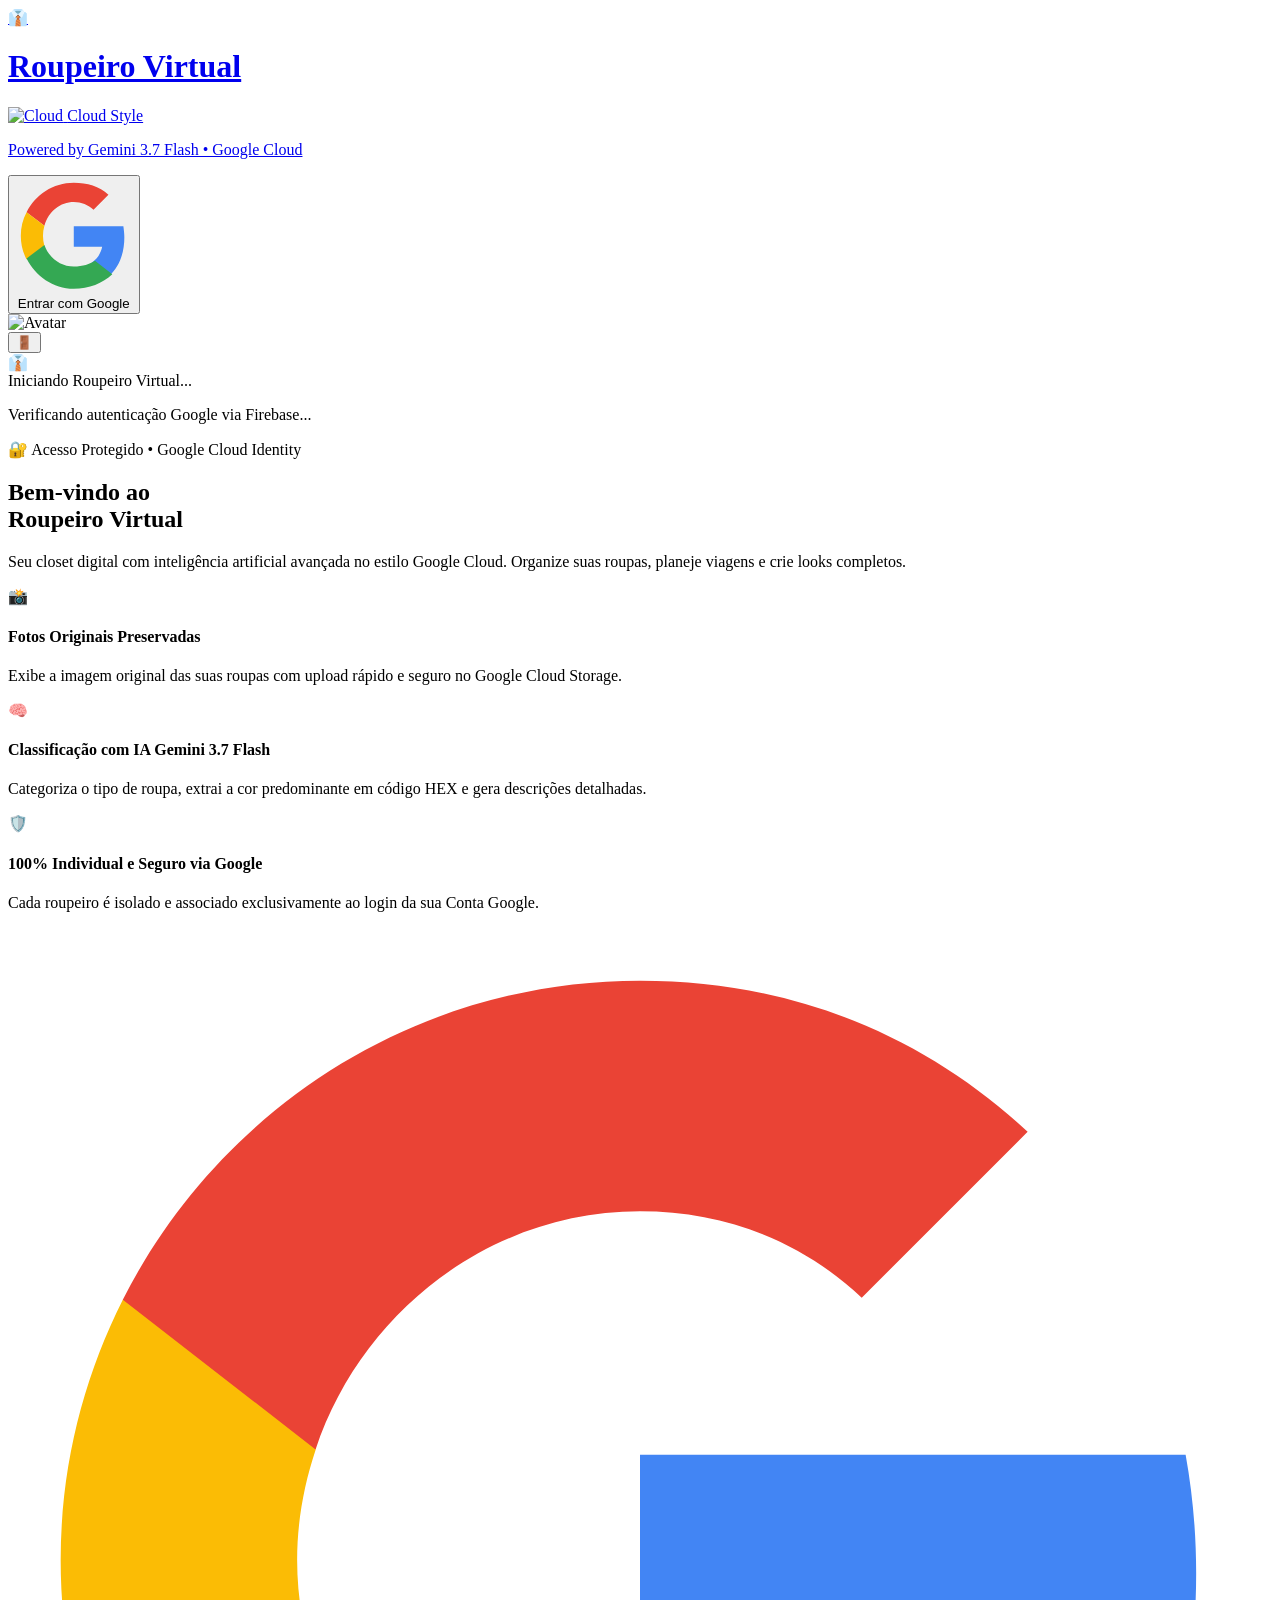
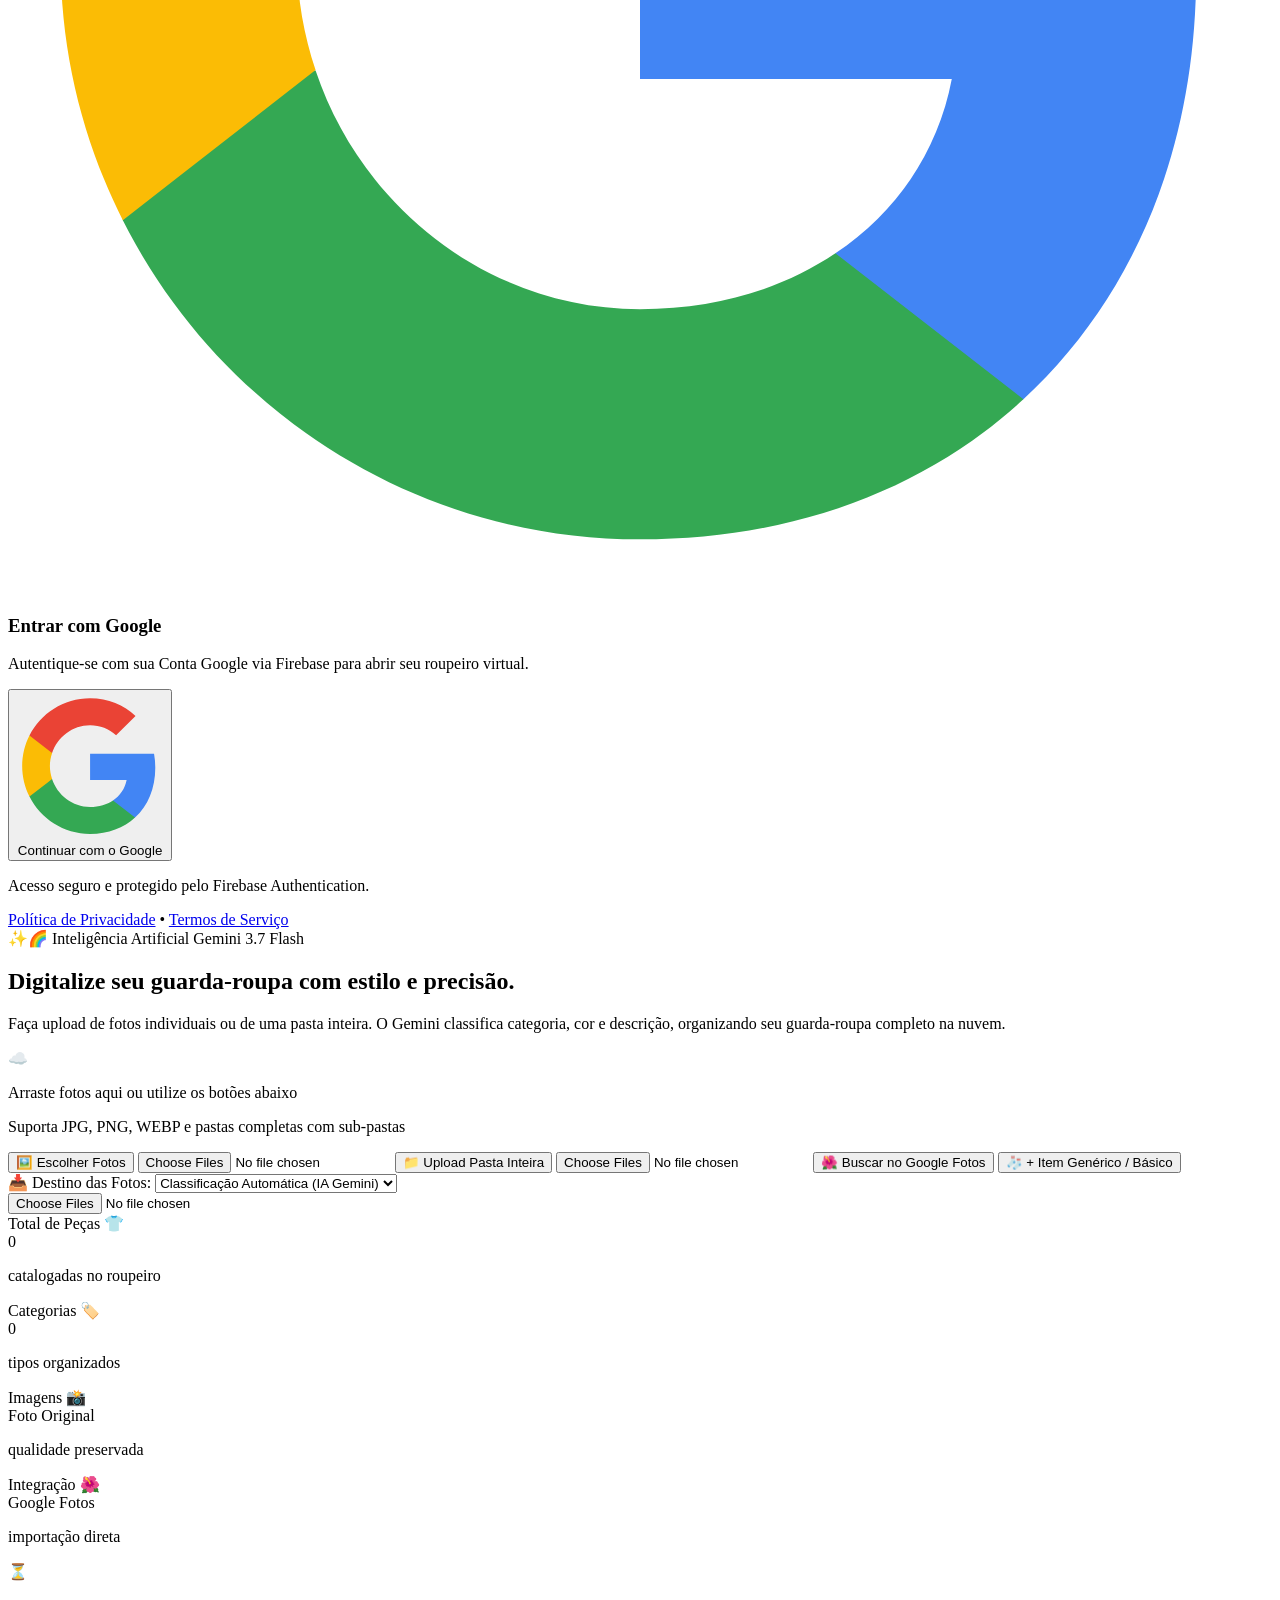
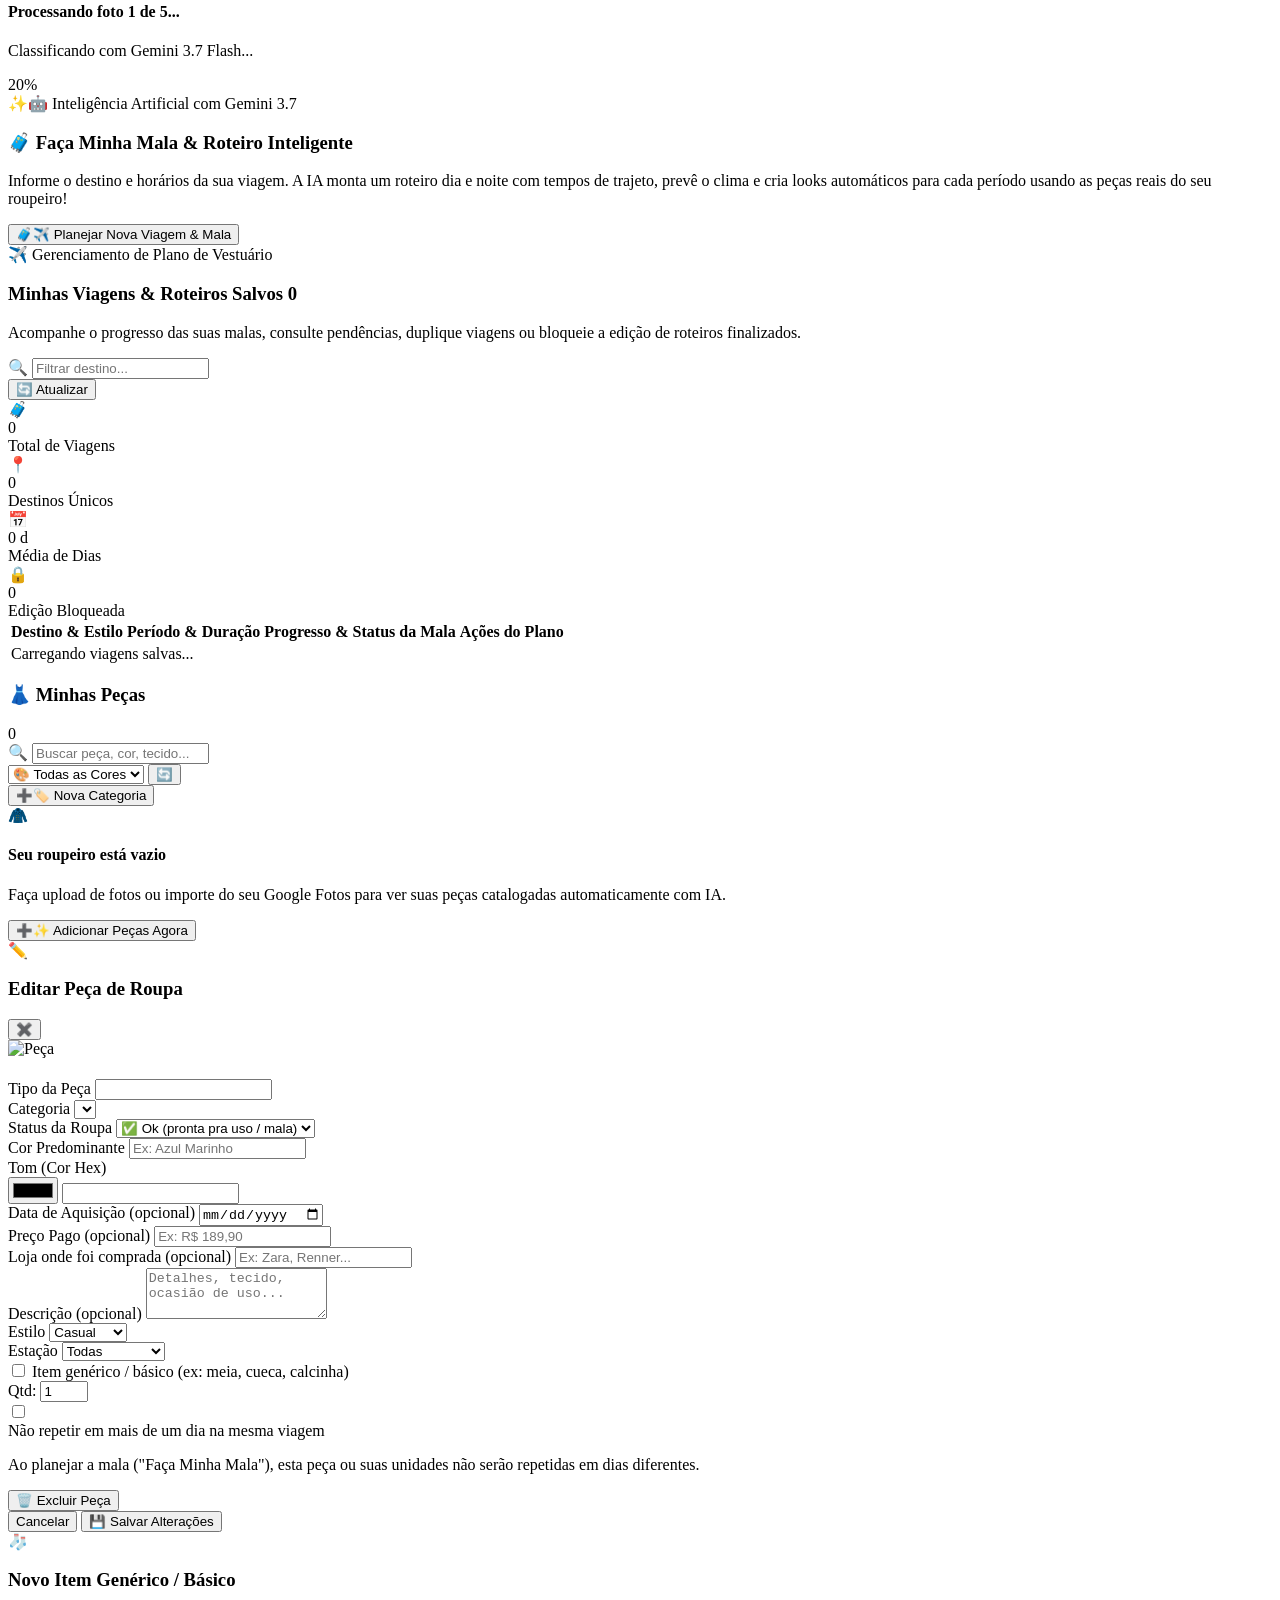
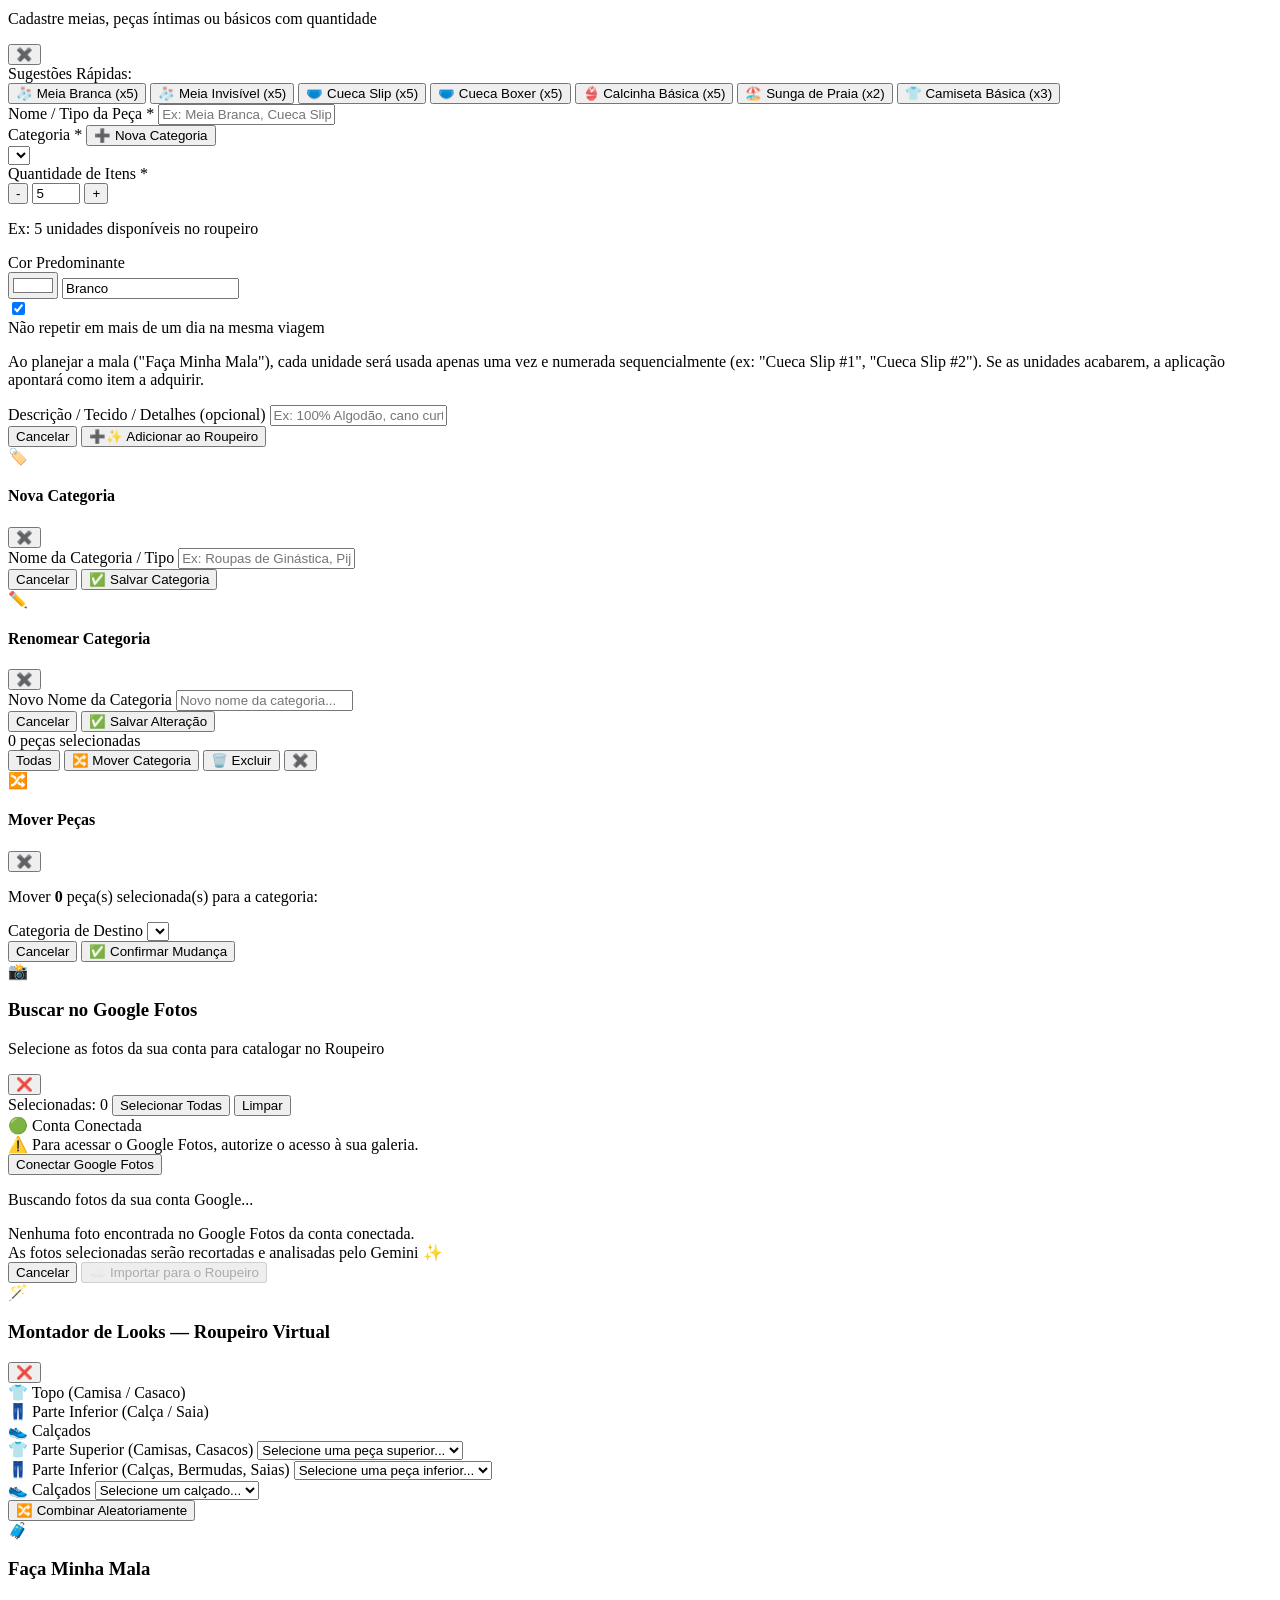
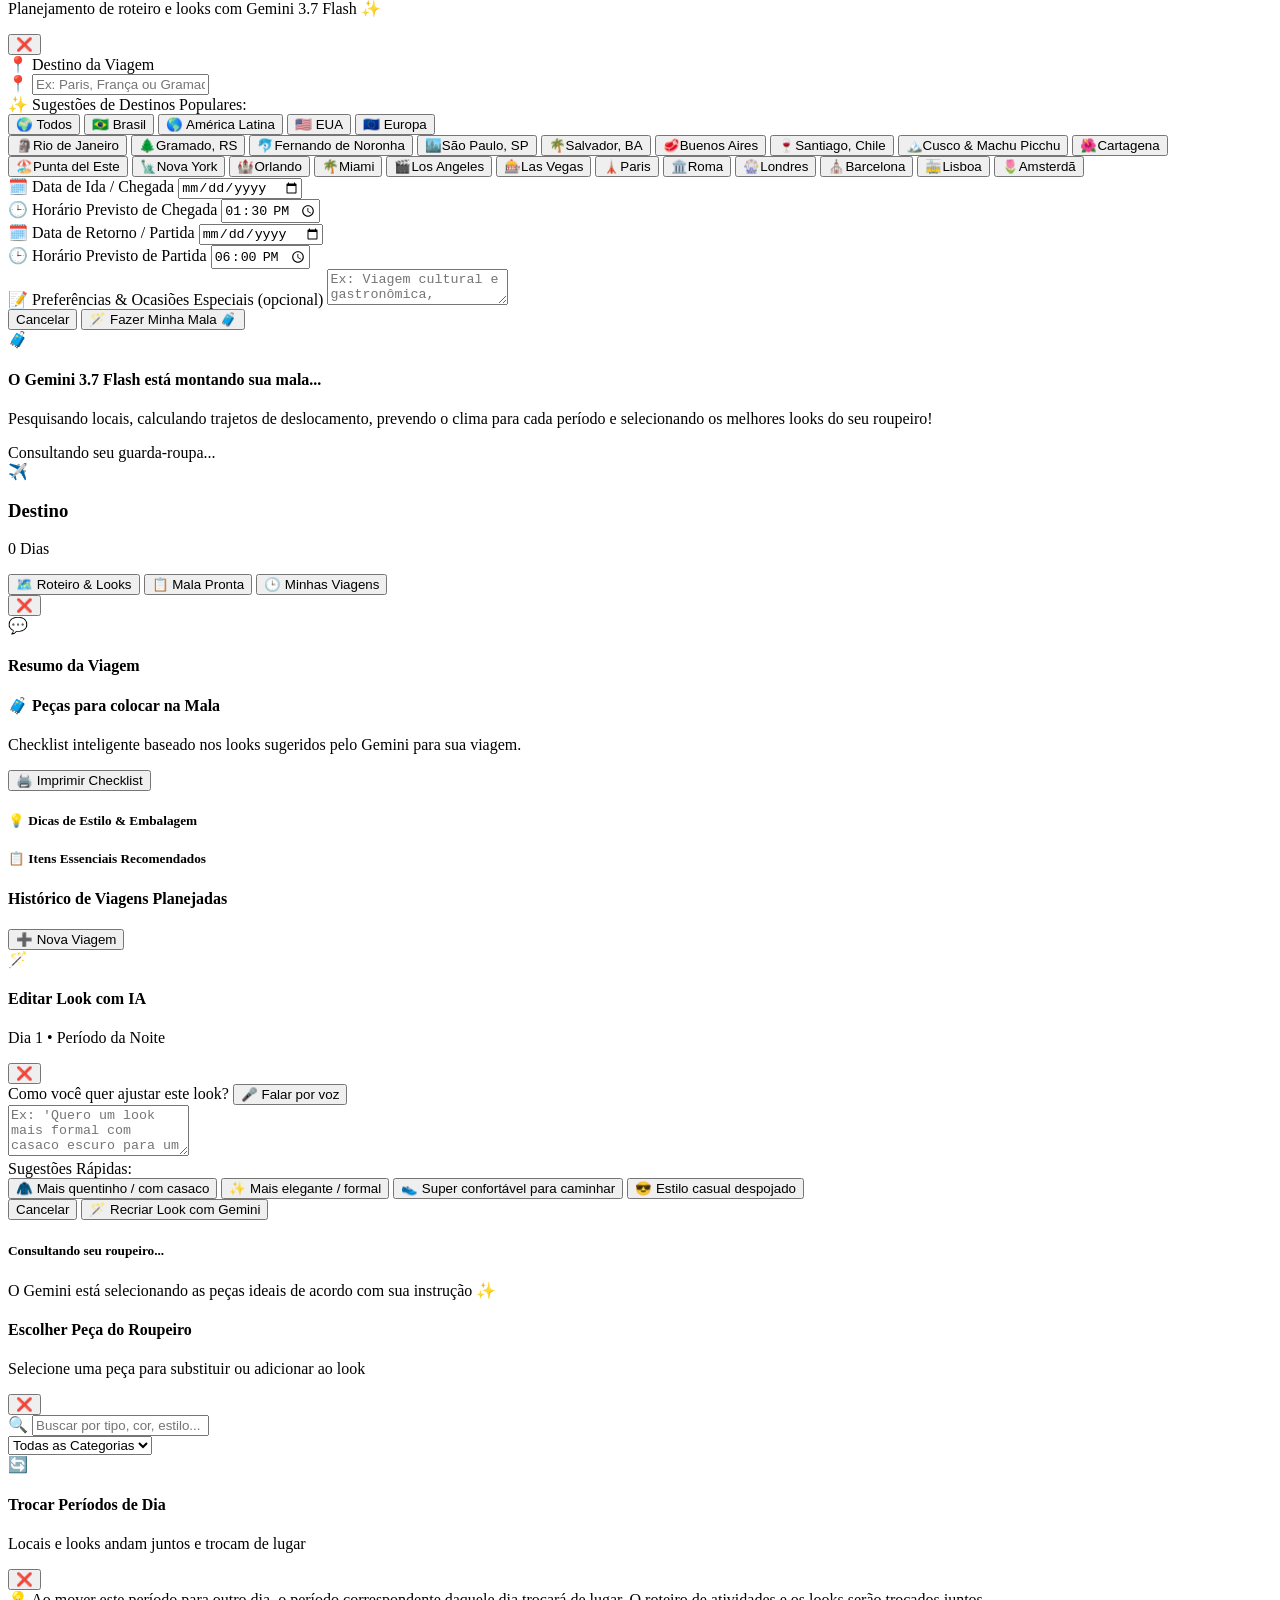
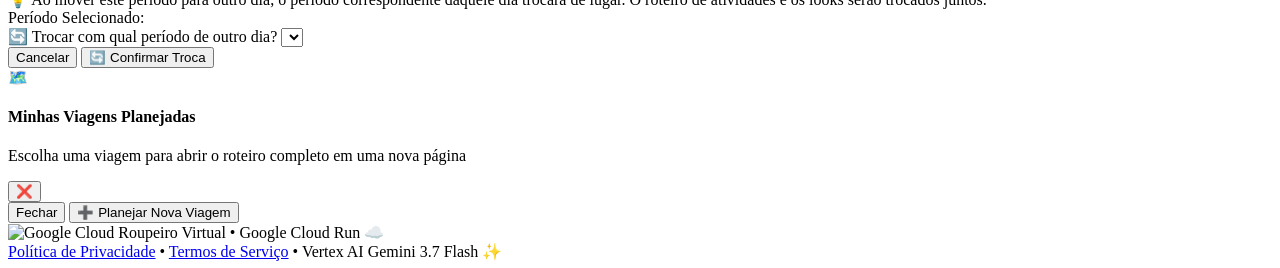
==== commit 83cbe8a1: "feat(trip): add popular destinations suggestions with icons (Brasil, Latam, EUA, Europa) in Planejar" ====
--- a/app/static/index.html
+++ b/app/static/index.html
@@ -1141,6 +1141,98 @@
             <span class="absolute left-3.5 top-2.5 text-sm">📍</span>
             <input type="text" id="packingDestination" required placeholder="Ex: Paris, França ou Gramado, RS" class="w-full pl-9 pr-4 py-2.5 text-sm border border-[#e0e2ec] rounded-xl focus:outline-none focus:ring-2 focus:ring-[#0b57d0]/20 focus:border-[#0b57d0]">
           </div>
+
+          <!-- Sugestões de Destinos Populares -->
+          <div class="mt-2.5 p-3 rounded-2xl bg-[#f8fafd] border border-[#e0e2ec] space-y-2">
+            <div class="flex items-center justify-between flex-wrap gap-1.5">
+              <span class="text-[11px] font-bold text-[#1f1f1f] flex items-center gap-1">
+                <span>✨</span>
+                <span>Sugestões de Destinos Populares:</span>
+              </span>
+              <!-- Filtros de Região -->
+              <div class="flex items-center gap-1 flex-wrap" id="destRegionTabs">
+                <button type="button" data-region="all" class="dest-region-tab px-2 py-0.5 rounded-full text-[10px] font-bold bg-[#0b57d0] text-white transition cursor-pointer">🌍 Todos</button>
+                <button type="button" data-region="brasil" class="dest-region-tab px-2 py-0.5 rounded-full text-[10px] font-semibold bg-white text-[#444746] border border-[#e0e2ec] hover:bg-[#edf2fa] transition cursor-pointer">🇧🇷 Brasil</button>
+                <button type="button" data-region="latam" class="dest-region-tab px-2 py-0.5 rounded-full text-[10px] font-semibold bg-white text-[#444746] border border-[#e0e2ec] hover:bg-[#edf2fa] transition cursor-pointer">🌎 América Latina</button>
+                <button type="button" data-region="eua" class="dest-region-tab px-2 py-0.5 rounded-full text-[10px] font-semibold bg-white text-[#444746] border border-[#e0e2ec] hover:bg-[#edf2fa] transition cursor-pointer">🇺🇸 EUA</button>
+                <button type="button" data-region="europa" class="dest-region-tab px-2 py-0.5 rounded-full text-[10px] font-semibold bg-white text-[#444746] border border-[#e0e2ec] hover:bg-[#edf2fa] transition cursor-pointer">🇪🇺 Europa</button>
+              </div>
+            </div>
+
+            <!-- Lista de Pílulas de Destino -->
+            <div id="popularDestinationsContainer" class="flex flex-wrap gap-1.5 max-h-28 overflow-y-auto pr-1 custom-scroll">
+              <!-- Brasil -->
+              <button type="button" data-region="brasil" data-destination="Rio de Janeiro, RJ, Brasil" class="popular-dest-chip inline-flex items-center gap-1.5 px-2.5 py-1 rounded-xl text-[11px] font-medium bg-white hover:bg-[#edf2fa] hover:border-[#0b57d0] text-[#1f1f1f] border border-[#e0e2ec] shadow-2xs transition cursor-pointer">
+                <span>🗿</span><span>Rio de Janeiro</span>
+              </button>
+              <button type="button" data-region="brasil" data-destination="Gramado, RS, Brasil" class="popular-dest-chip inline-flex items-center gap-1.5 px-2.5 py-1 rounded-xl text-[11px] font-medium bg-white hover:bg-[#edf2fa] hover:border-[#0b57d0] text-[#1f1f1f] border border-[#e0e2ec] shadow-2xs transition cursor-pointer">
+                <span>🌲</span><span>Gramado, RS</span>
+              </button>
+              <button type="button" data-region="brasil" data-destination="Fernando de Noronha, PE, Brasil" class="popular-dest-chip inline-flex items-center gap-1.5 px-2.5 py-1 rounded-xl text-[11px] font-medium bg-white hover:bg-[#edf2fa] hover:border-[#0b57d0] text-[#1f1f1f] border border-[#e0e2ec] shadow-2xs transition cursor-pointer">
+                <span>🐬</span><span>Fernando de Noronha</span>
+              </button>
+              <button type="button" data-region="brasil" data-destination="São Paulo, SP, Brasil" class="popular-dest-chip inline-flex items-center gap-1.5 px-2.5 py-1 rounded-xl text-[11px] font-medium bg-white hover:bg-[#edf2fa] hover:border-[#0b57d0] text-[#1f1f1f] border border-[#e0e2ec] shadow-2xs transition cursor-pointer">
+                <span>🏙️</span><span>São Paulo, SP</span>
+              </button>
+              <button type="button" data-region="brasil" data-destination="Salvador, BA, Brasil" class="popular-dest-chip inline-flex items-center gap-1.5 px-2.5 py-1 rounded-xl text-[11px] font-medium bg-white hover:bg-[#edf2fa] hover:border-[#0b57d0] text-[#1f1f1f] border border-[#e0e2ec] shadow-2xs transition cursor-pointer">
+                <span>🌴</span><span>Salvador, BA</span>
+              </button>
+
+              <!-- América Latina -->
+              <button type="button" data-region="latam" data-destination="Buenos Aires, Argentina" class="popular-dest-chip inline-flex items-center gap-1.5 px-2.5 py-1 rounded-xl text-[11px] font-medium bg-white hover:bg-[#edf2fa] hover:border-[#0b57d0] text-[#1f1f1f] border border-[#e0e2ec] shadow-2xs transition cursor-pointer">
+                <span>🥩</span><span>Buenos Aires</span>
+              </button>
+              <button type="button" data-region="latam" data-destination="Santiago, Chile" class="popular-dest-chip inline-flex items-center gap-1.5 px-2.5 py-1 rounded-xl text-[11px] font-medium bg-white hover:bg-[#edf2fa] hover:border-[#0b57d0] text-[#1f1f1f] border border-[#e0e2ec] shadow-2xs transition cursor-pointer">
+                <span>🍷</span><span>Santiago, Chile</span>
+              </button>
+              <button type="button" data-region="latam" data-destination="Cusco & Machu Picchu, Peru" class="popular-dest-chip inline-flex items-center gap-1.5 px-2.5 py-1 rounded-xl text-[11px] font-medium bg-white hover:bg-[#edf2fa] hover:border-[#0b57d0] text-[#1f1f1f] border border-[#e0e2ec] shadow-2xs transition cursor-pointer">
+                <span>🏔️</span><span>Cusco &amp; Machu Picchu</span>
+              </button>
+              <button type="button" data-region="latam" data-destination="Cartagena das Índias, Colômbia" class="popular-dest-chip inline-flex items-center gap-1.5 px-2.5 py-1 rounded-xl text-[11px] font-medium bg-white hover:bg-[#edf2fa] hover:border-[#0b57d0] text-[#1f1f1f] border border-[#e0e2ec] shadow-2xs transition cursor-pointer">
+                <span>🌺</span><span>Cartagena</span>
+              </button>
+              <button type="button" data-region="latam" data-destination="Punta del Este, Uruguai" class="popular-dest-chip inline-flex items-center gap-1.5 px-2.5 py-1 rounded-xl text-[11px] font-medium bg-white hover:bg-[#edf2fa] hover:border-[#0b57d0] text-[#1f1f1f] border border-[#e0e2ec] shadow-2xs transition cursor-pointer">
+                <span>🏖️</span><span>Punta del Este</span>
+              </button>
+
+              <!-- EUA -->
+              <button type="button" data-region="eua" data-destination="Nova York, EUA" class="popular-dest-chip inline-flex items-center gap-1.5 px-2.5 py-1 rounded-xl text-[11px] font-medium bg-white hover:bg-[#edf2fa] hover:border-[#0b57d0] text-[#1f1f1f] border border-[#e0e2ec] shadow-2xs transition cursor-pointer">
+                <span>🗽</span><span>Nova York</span>
+              </button>
+              <button type="button" data-region="eua" data-destination="Orlando, Flórida, EUA" class="popular-dest-chip inline-flex items-center gap-1.5 px-2.5 py-1 rounded-xl text-[11px] font-medium bg-white hover:bg-[#edf2fa] hover:border-[#0b57d0] text-[#1f1f1f] border border-[#e0e2ec] shadow-2xs transition cursor-pointer">
+                <span>🏰</span><span>Orlando</span>
+              </button>
+              <button type="button" data-region="eua" data-destination="Miami, Flórida, EUA" class="popular-dest-chip inline-flex items-center gap-1.5 px-2.5 py-1 rounded-xl text-[11px] font-medium bg-white hover:bg-[#edf2fa] hover:border-[#0b57d0] text-[#1f1f1f] border border-[#e0e2ec] shadow-2xs transition cursor-pointer">
+                <span>🌴</span><span>Miami</span>
+              </button>
+              <button type="button" data-region="eua" data-destination="Los Angeles, Califórnia, EUA" class="popular-dest-chip inline-flex items-center gap-1.5 px-2.5 py-1 rounded-xl text-[11px] font-medium bg-white hover:bg-[#edf2fa] hover:border-[#0b57d0] text-[#1f1f1f] border border-[#e0e2ec] shadow-2xs transition cursor-pointer">
+                <span>🎬</span><span>Los Angeles</span>
+              </button>
+              <button type="button" data-region="eua" data-destination="Las Vegas, Nevada, EUA" class="popular-dest-chip inline-flex items-center gap-1.5 px-2.5 py-1 rounded-xl text-[11px] font-medium bg-white hover:bg-[#edf2fa] hover:border-[#0b57d0] text-[#1f1f1f] border border-[#e0e2ec] shadow-2xs transition cursor-pointer">
+                <span>🎰</span><span>Las Vegas</span>
+              </button>
+
+              <!-- Europa -->
+              <button type="button" data-region="europa" data-destination="Paris, França" class="popular-dest-chip inline-flex items-center gap-1.5 px-2.5 py-1 rounded-xl text-[11px] font-medium bg-white hover:bg-[#edf2fa] hover:border-[#0b57d0] text-[#1f1f1f] border border-[#e0e2ec] shadow-2xs transition cursor-pointer">
+                <span>🗼</span><span>Paris</span>
+              </button>
+              <button type="button" data-region="europa" data-destination="Roma, Itália" class="popular-dest-chip inline-flex items-center gap-1.5 px-2.5 py-1 rounded-xl text-[11px] font-medium bg-white hover:bg-[#edf2fa] hover:border-[#0b57d0] text-[#1f1f1f] border border-[#e0e2ec] shadow-2xs transition cursor-pointer">
+                <span>🏛️</span><span>Roma</span>
+              </button>
+              <button type="button" data-region="europa" data-destination="Londres, Reino Unido" class="popular-dest-chip inline-flex items-center gap-1.5 px-2.5 py-1 rounded-xl text-[11px] font-medium bg-white hover:bg-[#edf2fa] hover:border-[#0b57d0] text-[#1f1f1f] border border-[#e0e2ec] shadow-2xs transition cursor-pointer">
+                <span>🎡</span><span>Londres</span>
+              </button>
+              <button type="button" data-region="europa" data-destination="Barcelona, Espanha" class="popular-dest-chip inline-flex items-center gap-1.5 px-2.5 py-1 rounded-xl text-[11px] font-medium bg-white hover:bg-[#edf2fa] hover:border-[#0b57d0] text-[#1f1f1f] border border-[#e0e2ec] shadow-2xs transition cursor-pointer">
+                <span>⛪</span><span>Barcelona</span>
+              </button>
+              <button type="button" data-region="europa" data-destination="Lisboa, Portugal" class="popular-dest-chip inline-flex items-center gap-1.5 px-2.5 py-1 rounded-xl text-[11px] font-medium bg-white hover:bg-[#edf2fa] hover:border-[#0b57d0] text-[#1f1f1f] border border-[#e0e2ec] shadow-2xs transition cursor-pointer">
+                <span>🚋</span><span>Lisboa</span>
+              </button>
+              <button type="button" data-region="europa" data-destination="Amsterdã, Holanda" class="popular-dest-chip inline-flex items-center gap-1.5 px-2.5 py-1 rounded-xl text-[11px] font-medium bg-white hover:bg-[#edf2fa] hover:border-[#0b57d0] text-[#1f1f1f] border border-[#e0e2ec] shadow-2xs transition cursor-pointer">
+                <span>🌷</span><span>Amsterdã</span>
+              </button>
+            </div>
+          </div>
         </div>
 
         <!-- Ida: Data e Horário de Chegada -->
@@ -1535,6 +1627,6 @@
   </footer>
 
   <!-- Main Application Logic -->
-  <script src="/static/app.js?v=20260909d"></script>
+  <script src="/static/app.js?v=20260910b"></script>
 </body>
 </html>
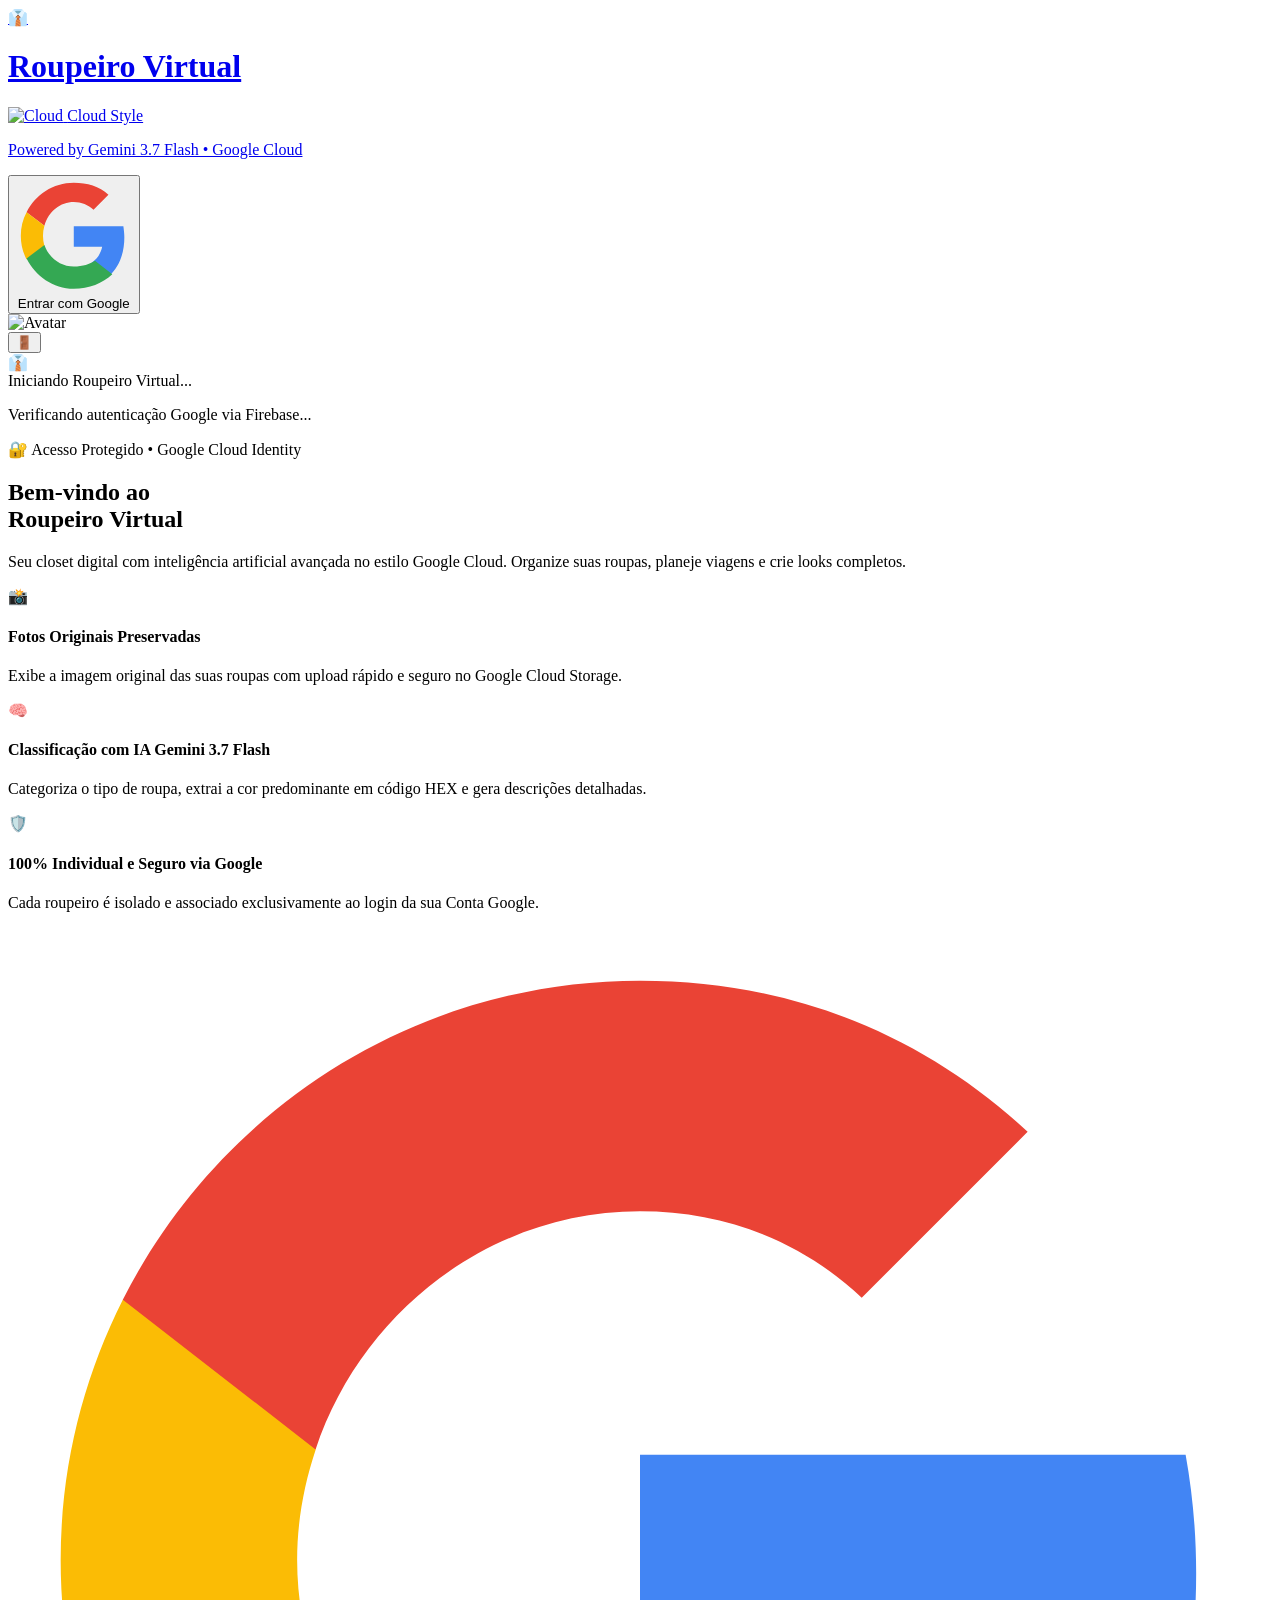
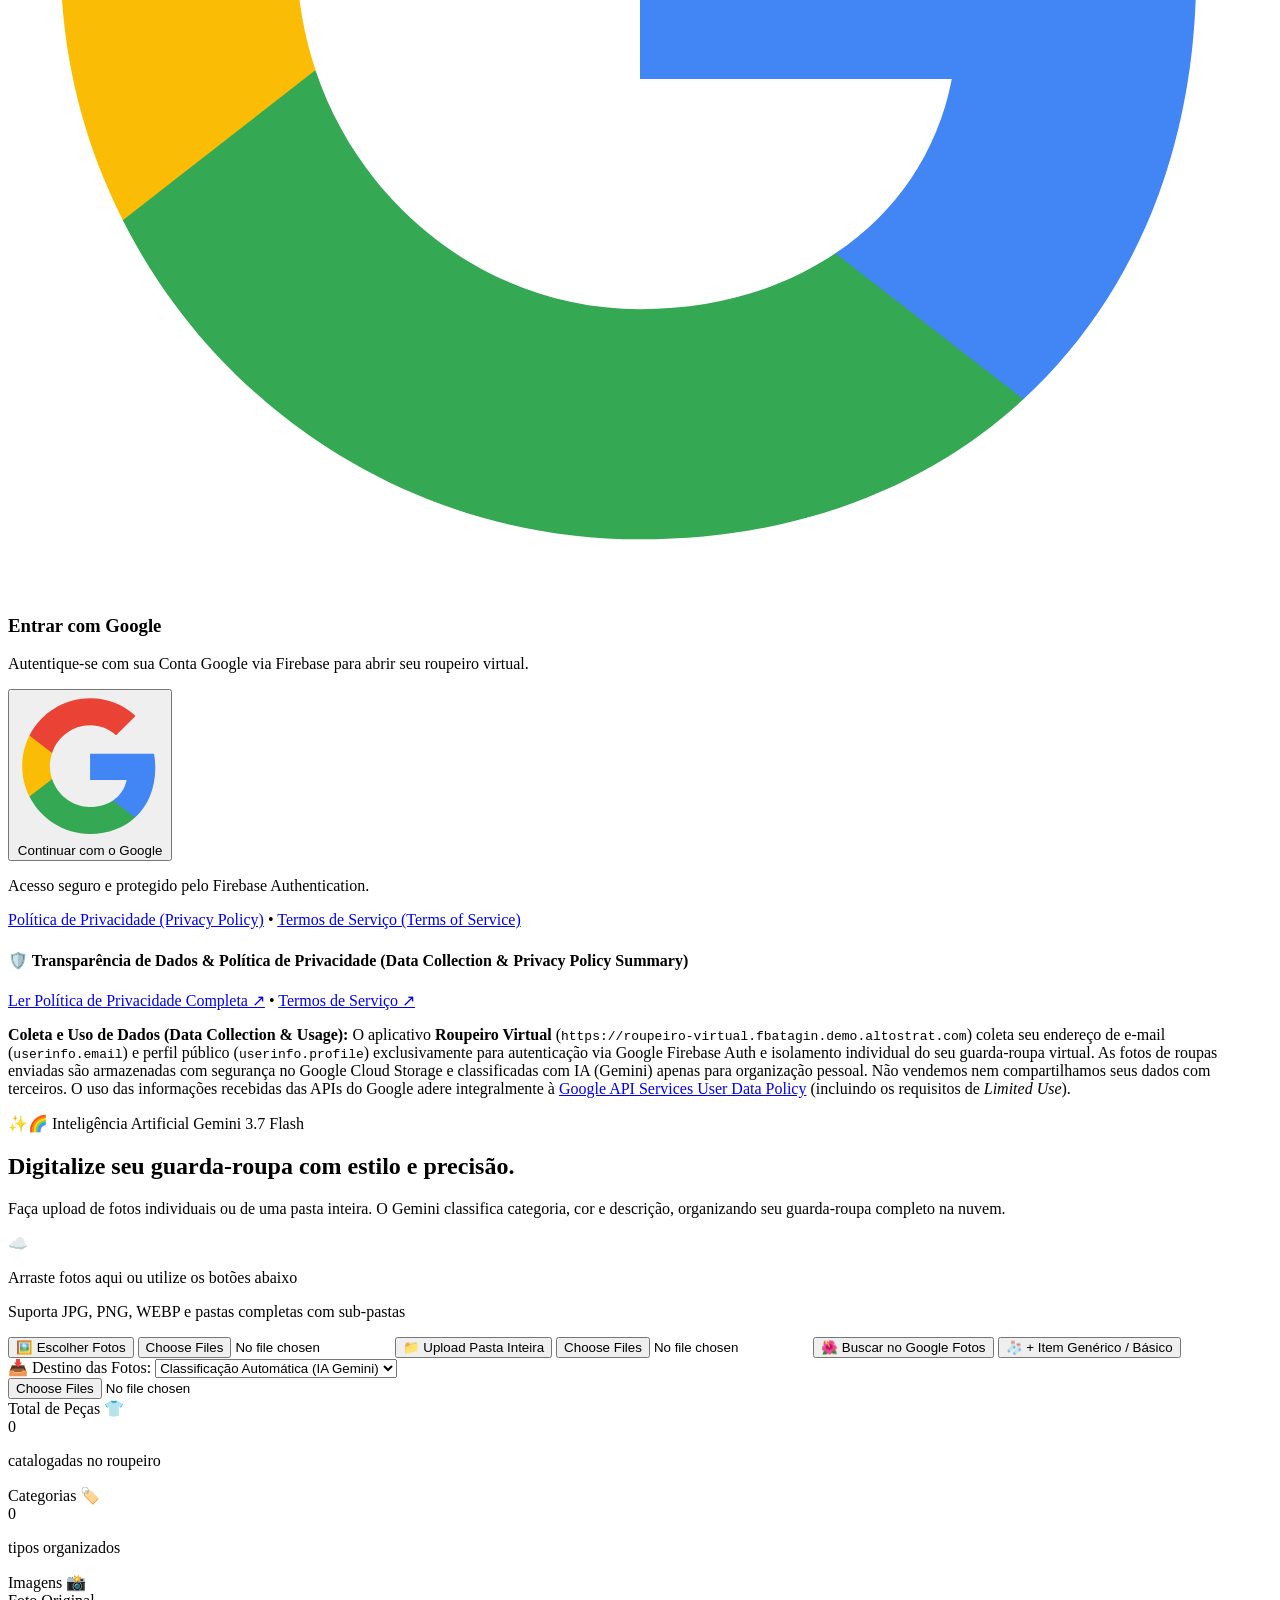
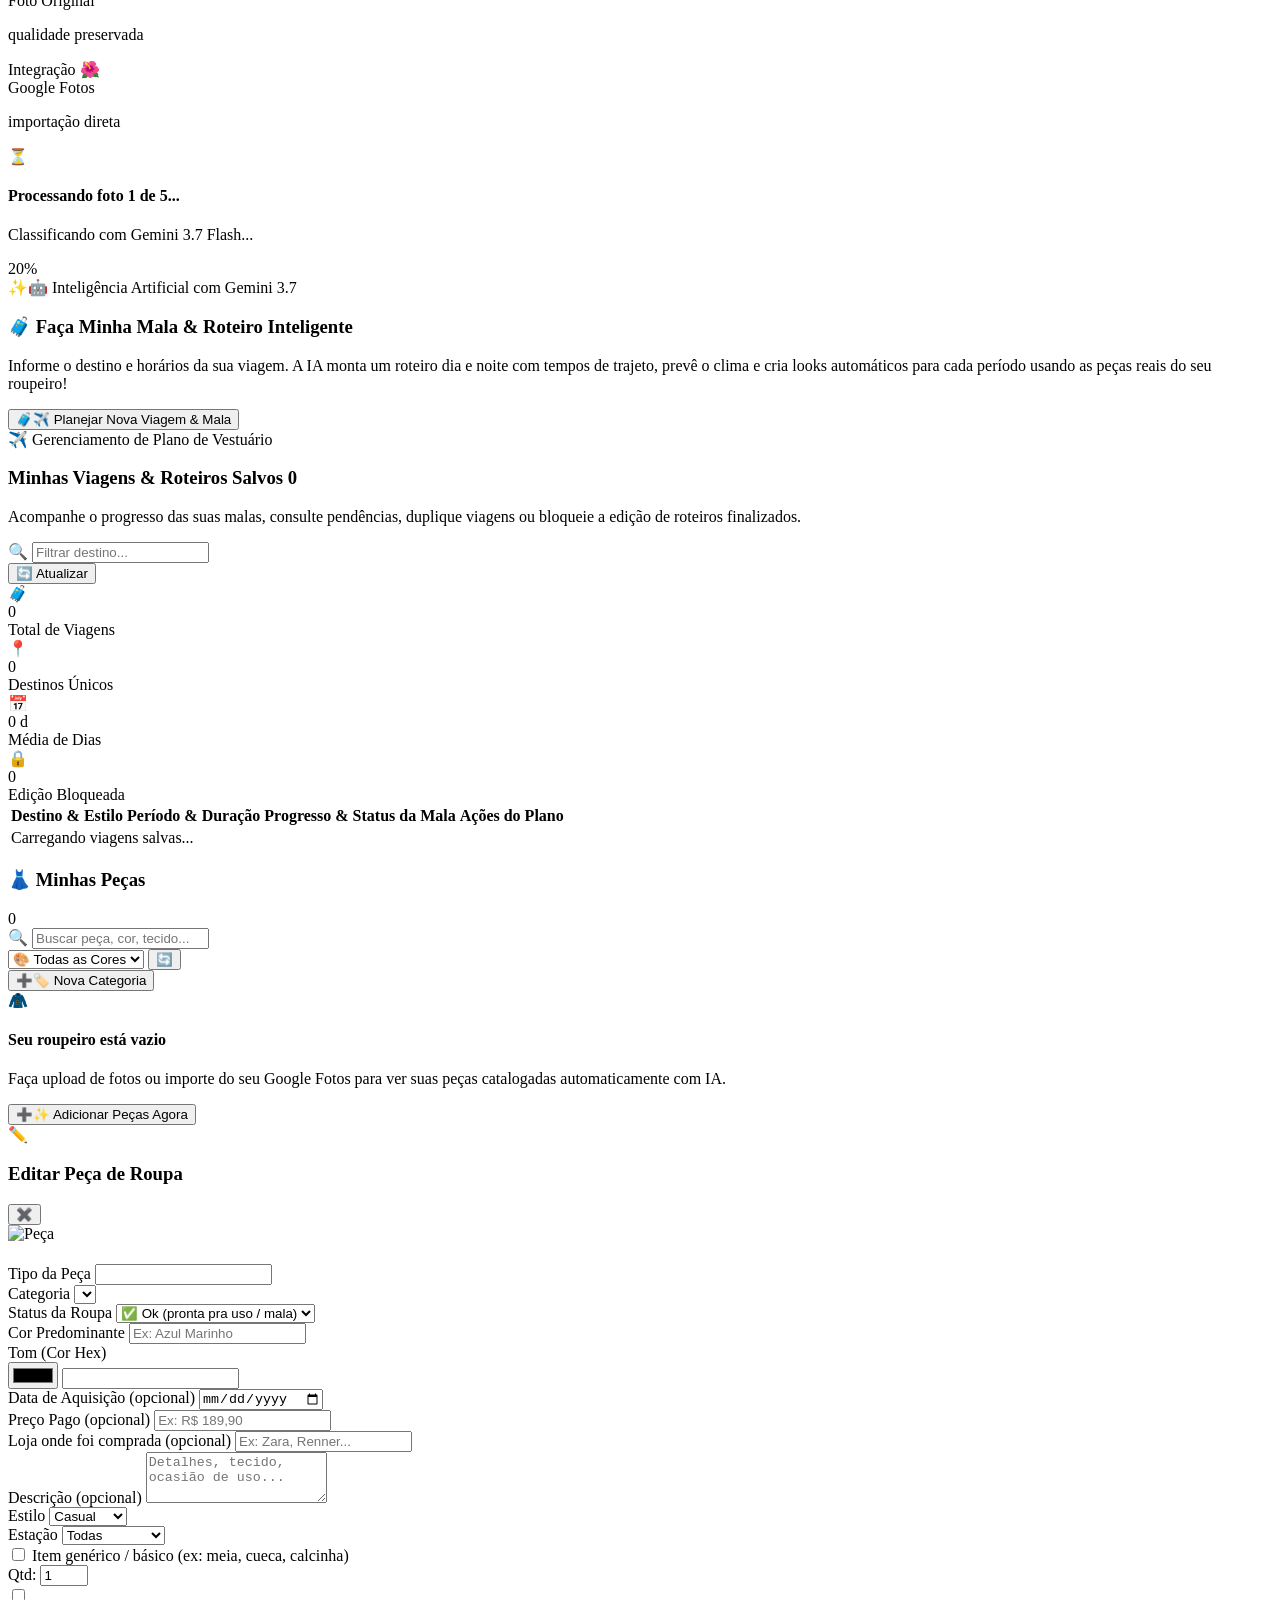
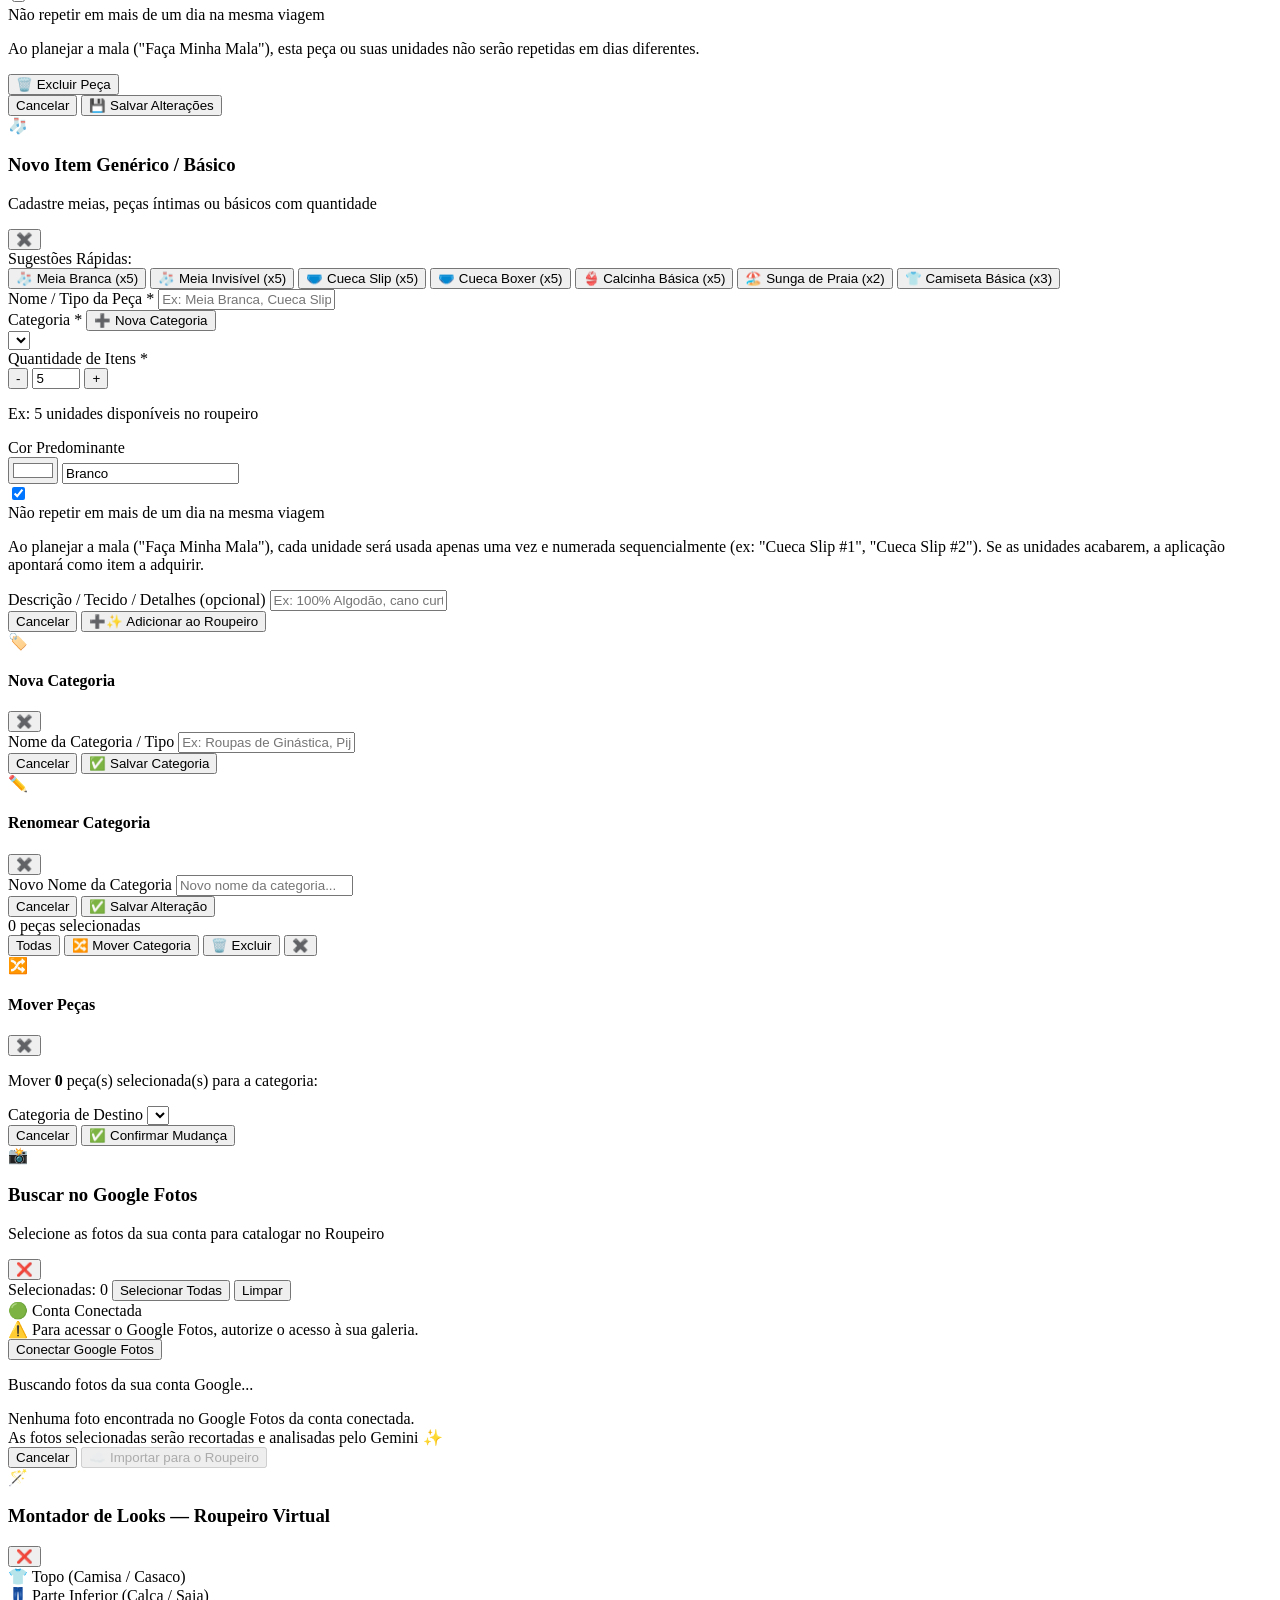
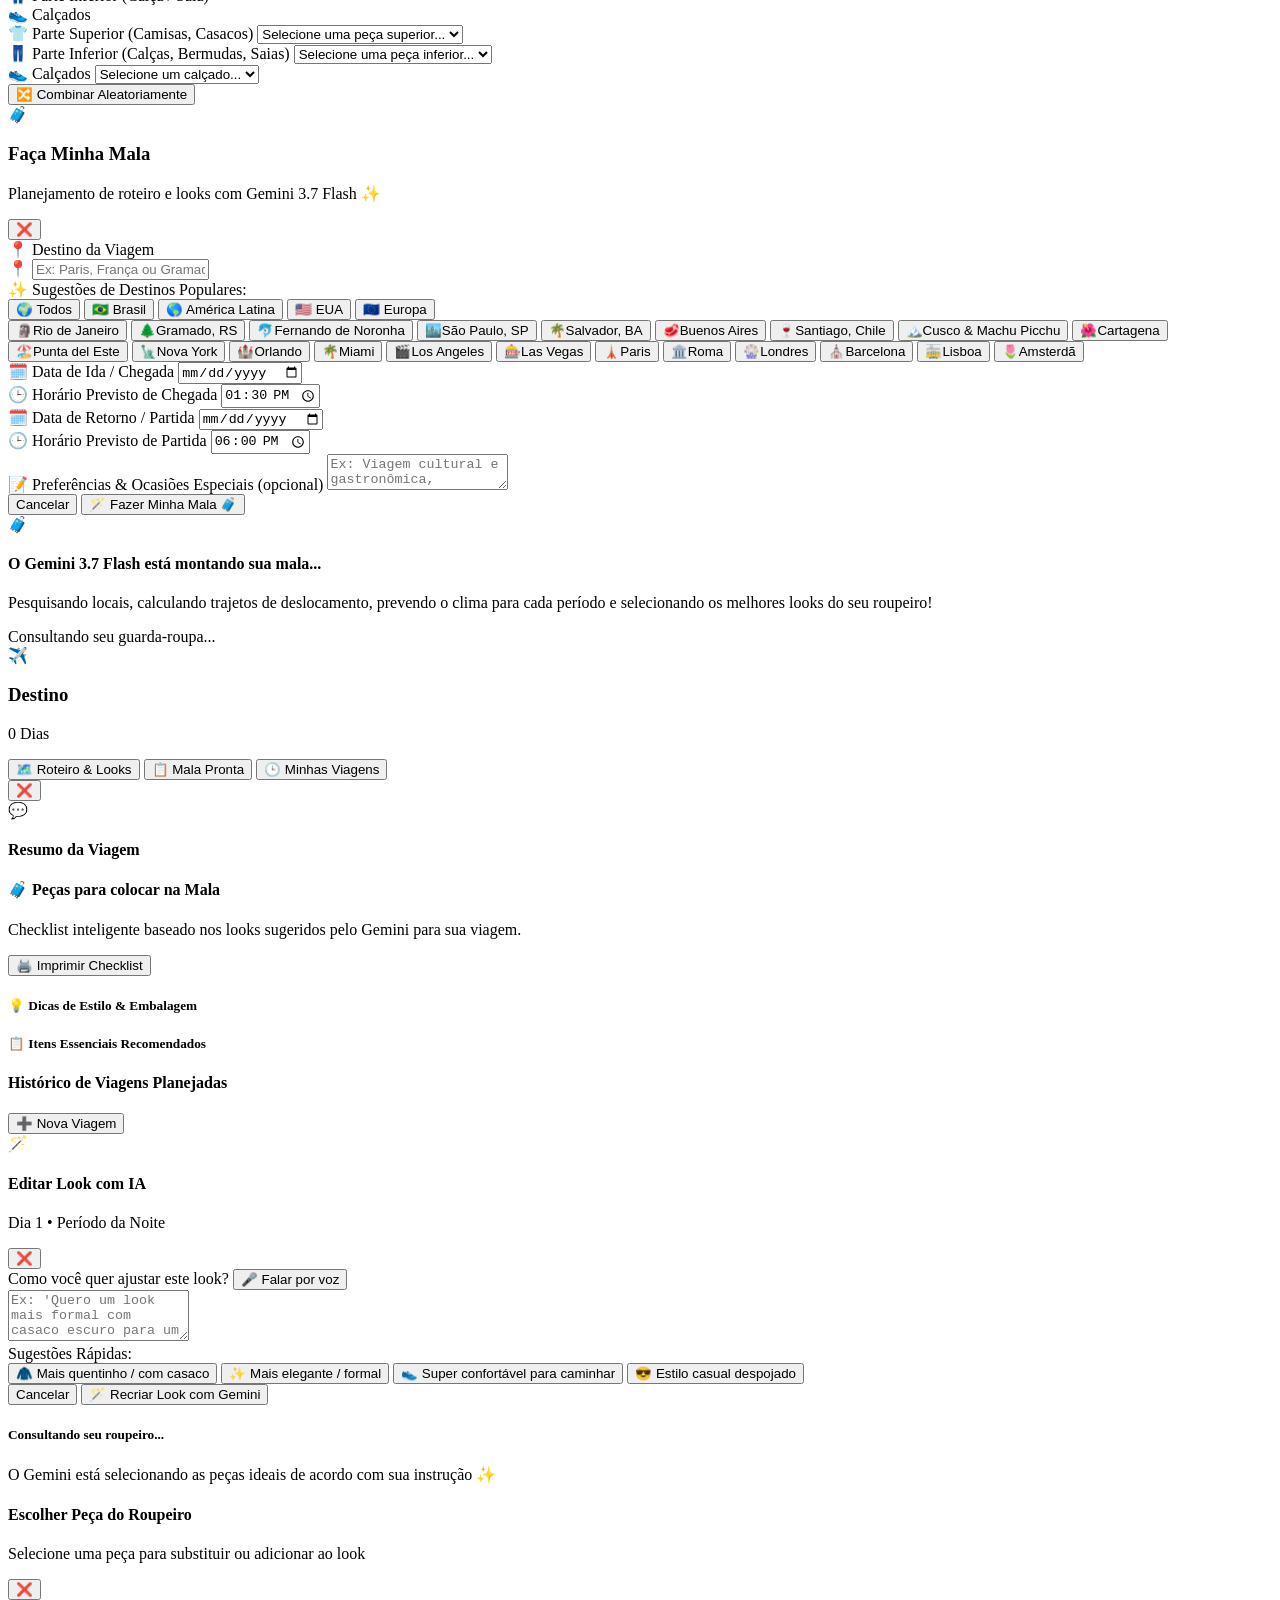
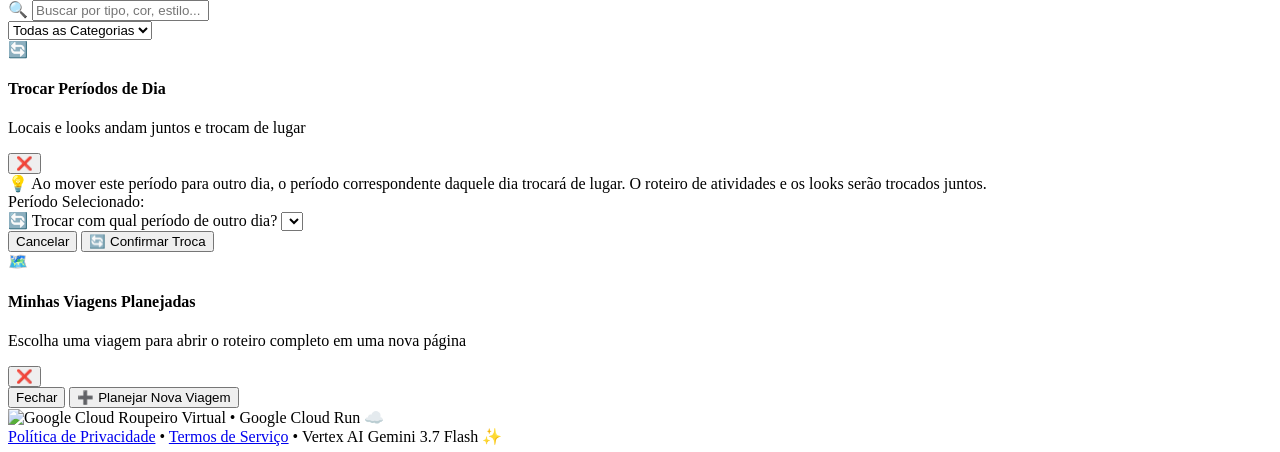
==== commit 0a106ad7: "fix(oauth): align Google Photos scope with Data Access, add Advanced Protection native picker fallba" ====
--- a/app/static/index.html
+++ b/app/static/index.html
@@ -203,12 +203,30 @@
         <div class="mt-6 pt-4 border-t border-[#e0e2ec] w-full flex flex-col items-center gap-2 text-[11px] text-[#5e5e5e]">
           <p>Acesso seguro e protegido pelo Firebase Authentication.</p>
           <div class="flex items-center gap-3 font-medium">
-            <a href="/privacy" target="_blank" class="text-[#0b57d0] hover:underline transition">Política de Privacidade</a>
+            <a href="/privacy" target="_blank" class="text-[#0b57d0] hover:underline transition font-semibold">Política de Privacidade (Privacy Policy)</a>
             <span>&bull;</span>
-            <a href="/terms" target="_blank" class="text-[#0b57d0] hover:underline transition">Termos de Serviço</a>
-          </div>
-        </div>
-      </div>
+            <a href="/terms" target="_blank" class="text-[#0b57d0] hover:underline transition font-semibold">Termos de Serviço (Terms of Service)</a>
+          </div>
+        </div>
+      </div>
+    </div>
+
+    <!-- Google OAuth Branding Verification / Privacy Summary on Homepage -->
+    <div class="mt-6 p-5 rounded-2xl bg-white border border-[#e0e2ec] shadow-2xs text-xs text-[#444746] space-y-2">
+      <div class="flex items-center justify-between flex-wrap gap-2">
+        <h4 class="font-bold text-[#1f1f1f] flex items-center gap-1.5">
+          <span>🛡️</span>
+          <span>Transparência de Dados &amp; Política de Privacidade (Data Collection &amp; Privacy Policy Summary)</span>
+        </h4>
+        <div class="flex items-center gap-3 text-[11px] font-semibold">
+          <a href="/privacy" class="text-[#0b57d0] hover:underline">Ler Política de Privacidade Completa ↗</a>
+          <span>&bull;</span>
+          <a href="/terms" class="text-[#0b57d0] hover:underline">Termos de Serviço ↗</a>
+        </div>
+      </div>
+      <p class="leading-relaxed">
+        <strong>Coleta e Uso de Dados (Data Collection &amp; Usage):</strong> O aplicativo <strong>Roupeiro Virtual</strong> (<code class="font-mono text-[11px]">https://roupeiro-virtual.fbatagin.demo.altostrat.com</code>) coleta seu endereço de e-mail (<code class="font-mono text-[11px]">userinfo.email</code>) e perfil público (<code class="font-mono text-[11px]">userinfo.profile</code>) exclusivamente para autenticação via Google Firebase Auth e isolamento individual do seu guarda-roupa virtual. As fotos de roupas enviadas são armazenadas com segurança no Google Cloud Storage e classificadas com IA (Gemini) apenas para organização pessoal. Não vendemos nem compartilhamos seus dados com terceiros. O uso das informações recebidas das APIs do Google adere integralmente à <a href="https://developers.google.com/terms/api-services-user-data-policy" target="_blank" rel="noopener noreferrer" class="text-[#0b57d0] underline">Google API Services User Data Policy</a> (incluindo os requisitos de <em>Limited Use</em>).
+      </p>
     </div>
   </div>
 
@@ -1627,6 +1645,6 @@
   </footer>
 
   <!-- Main Application Logic -->
-  <script src="/static/app.js?v=20260910b"></script>
+  <script src="/static/app.js?v=20260911a"></script>
 </body>
 </html>
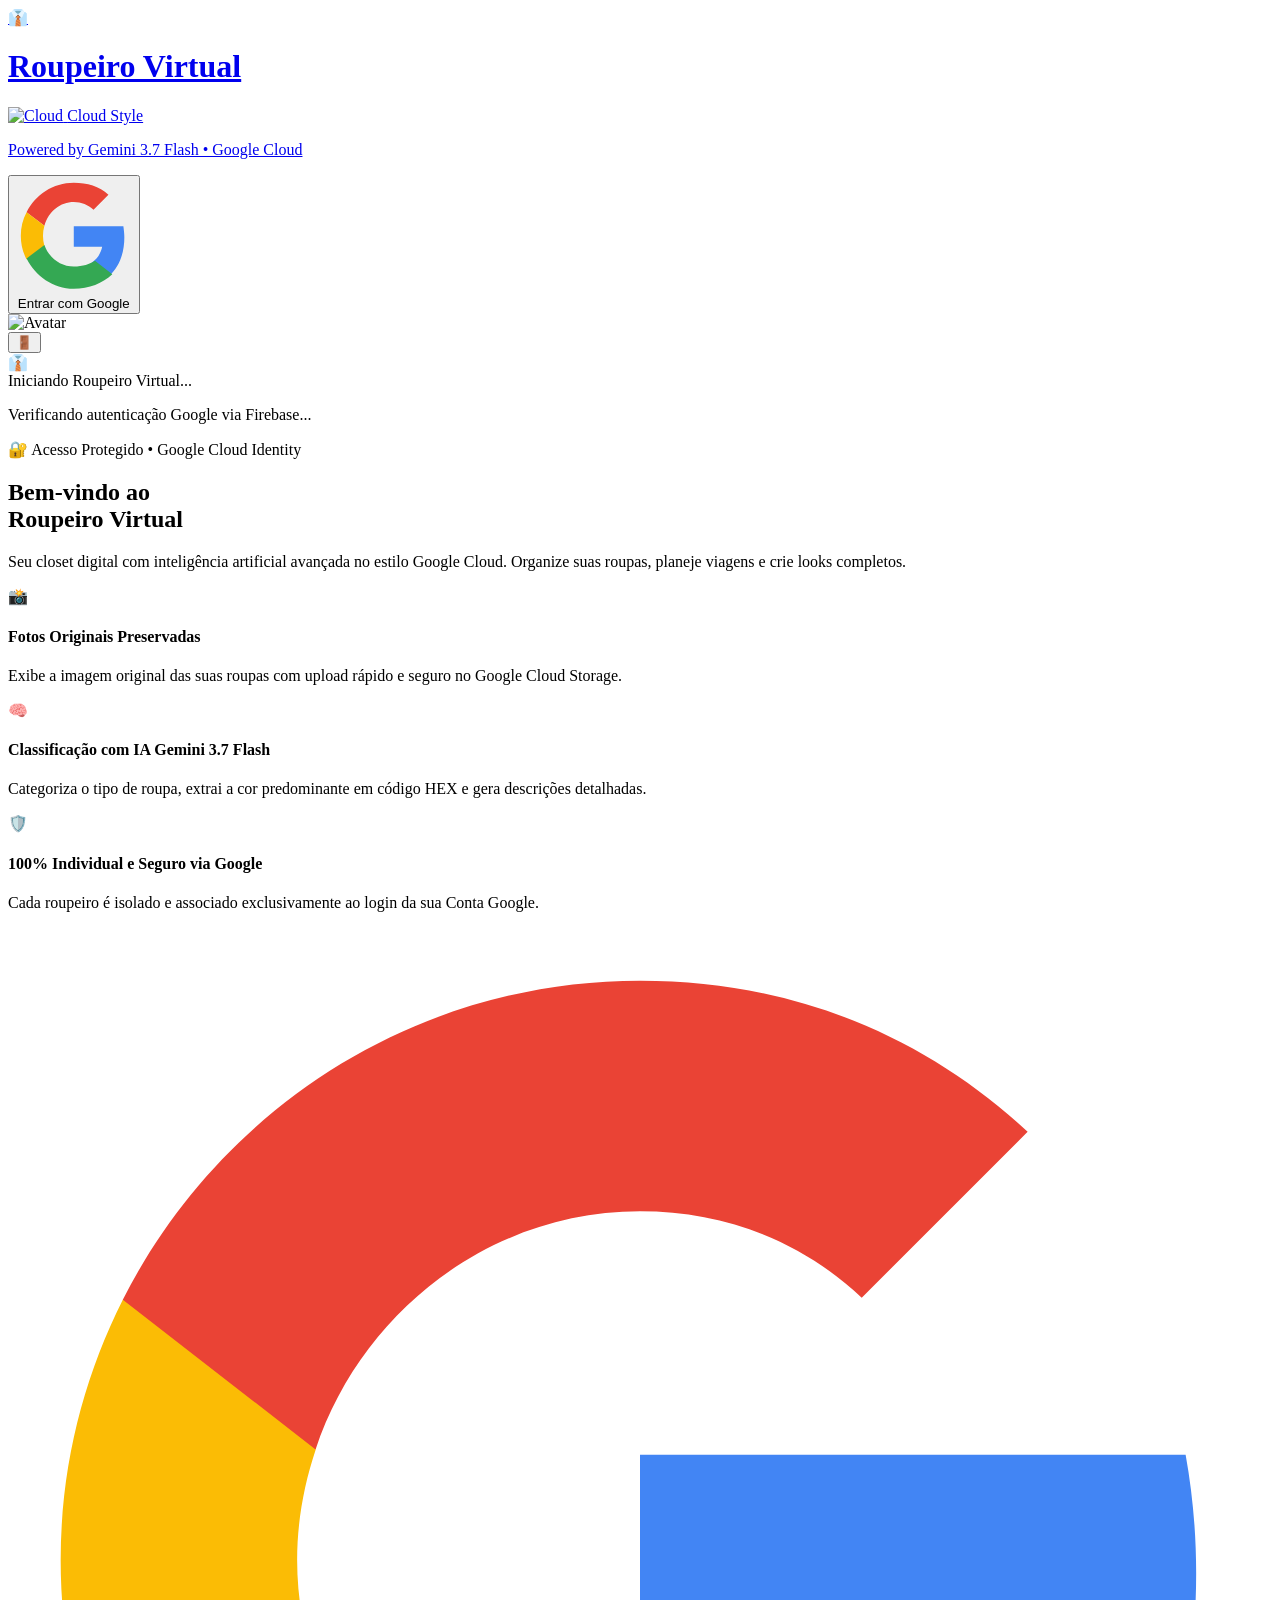
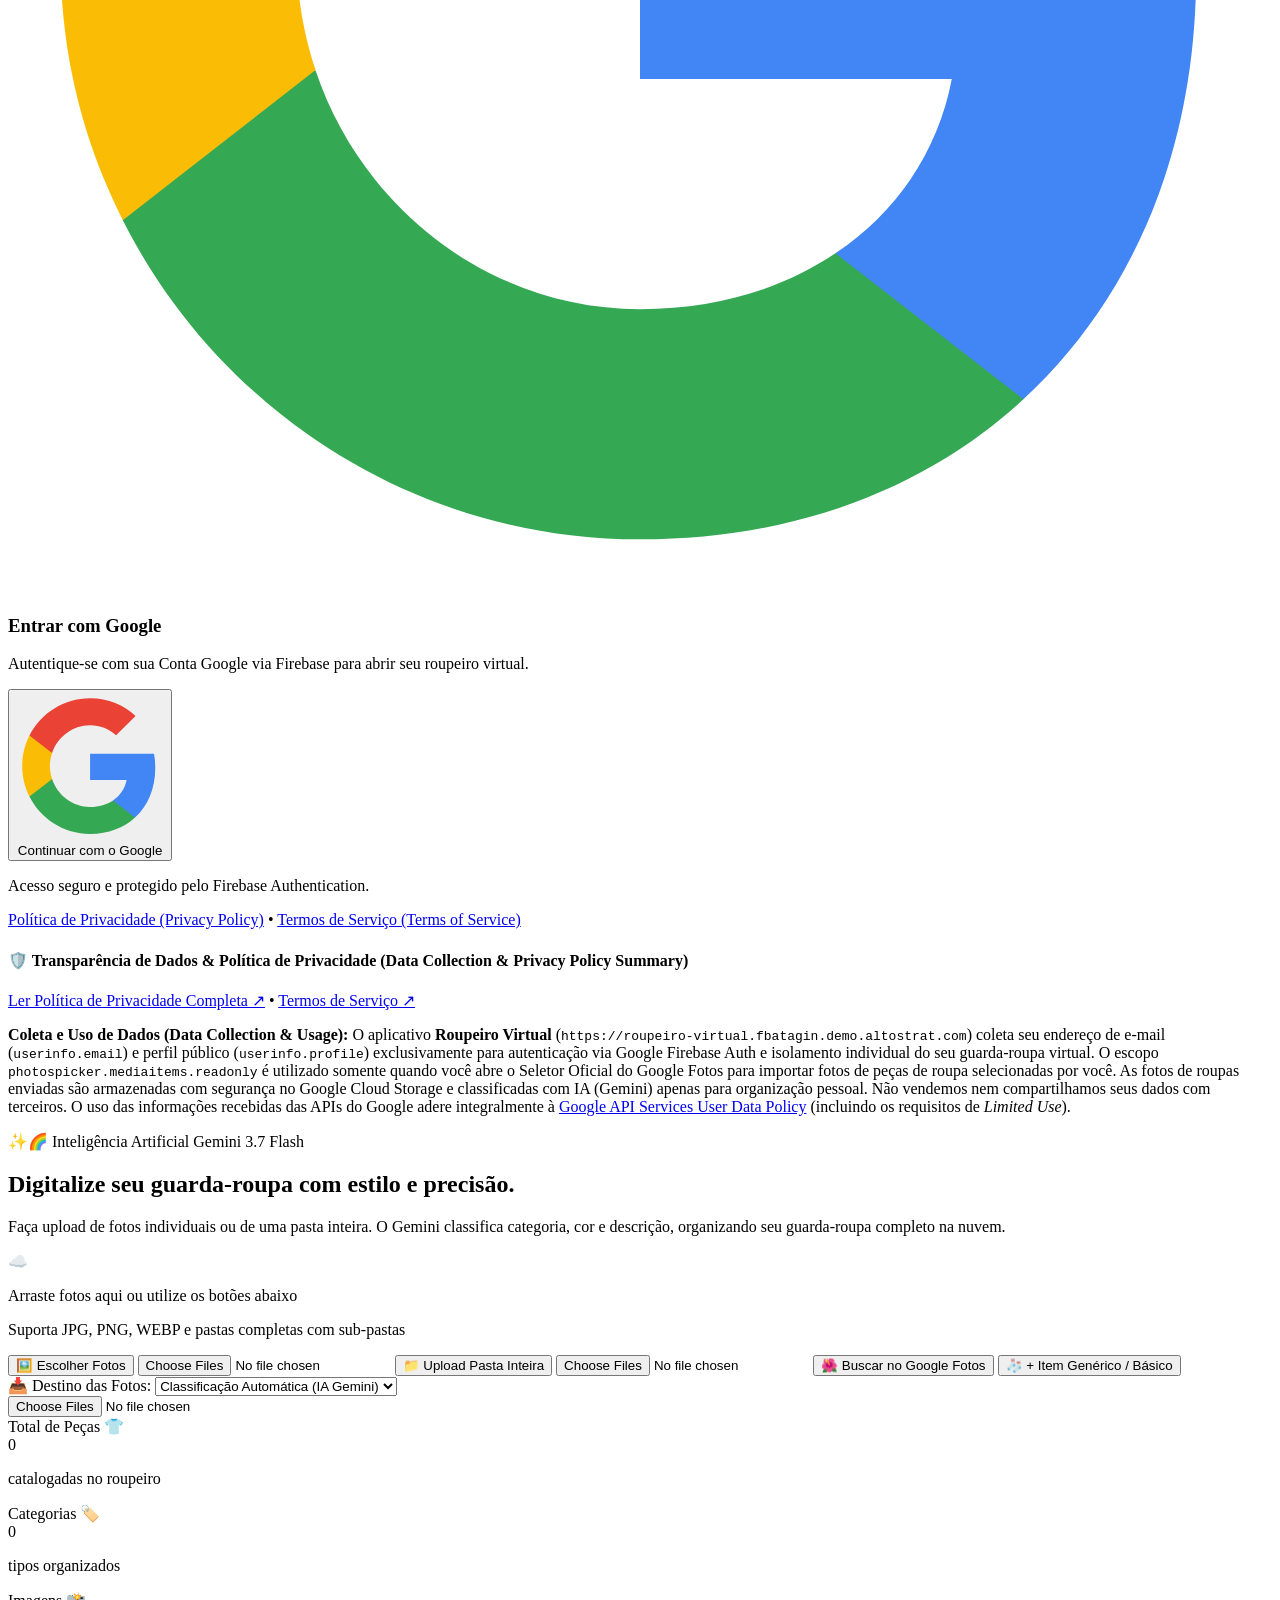
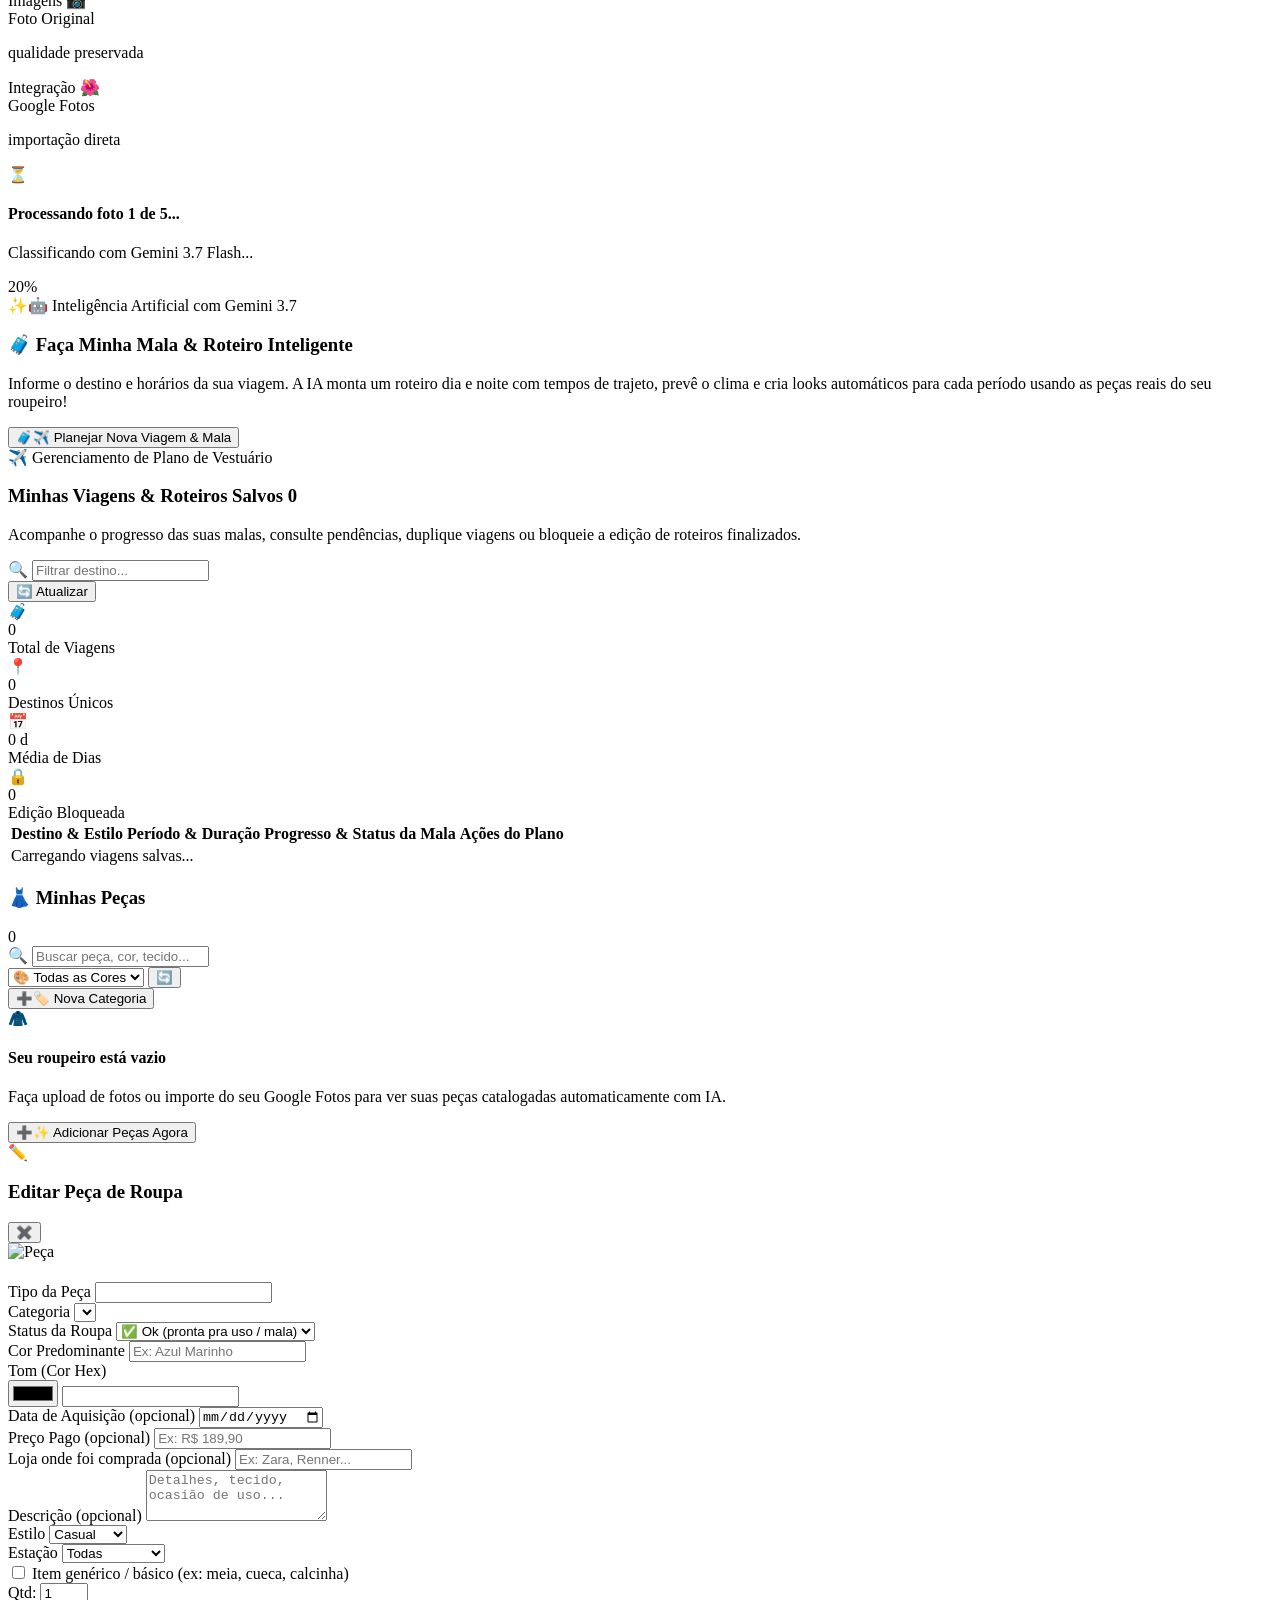
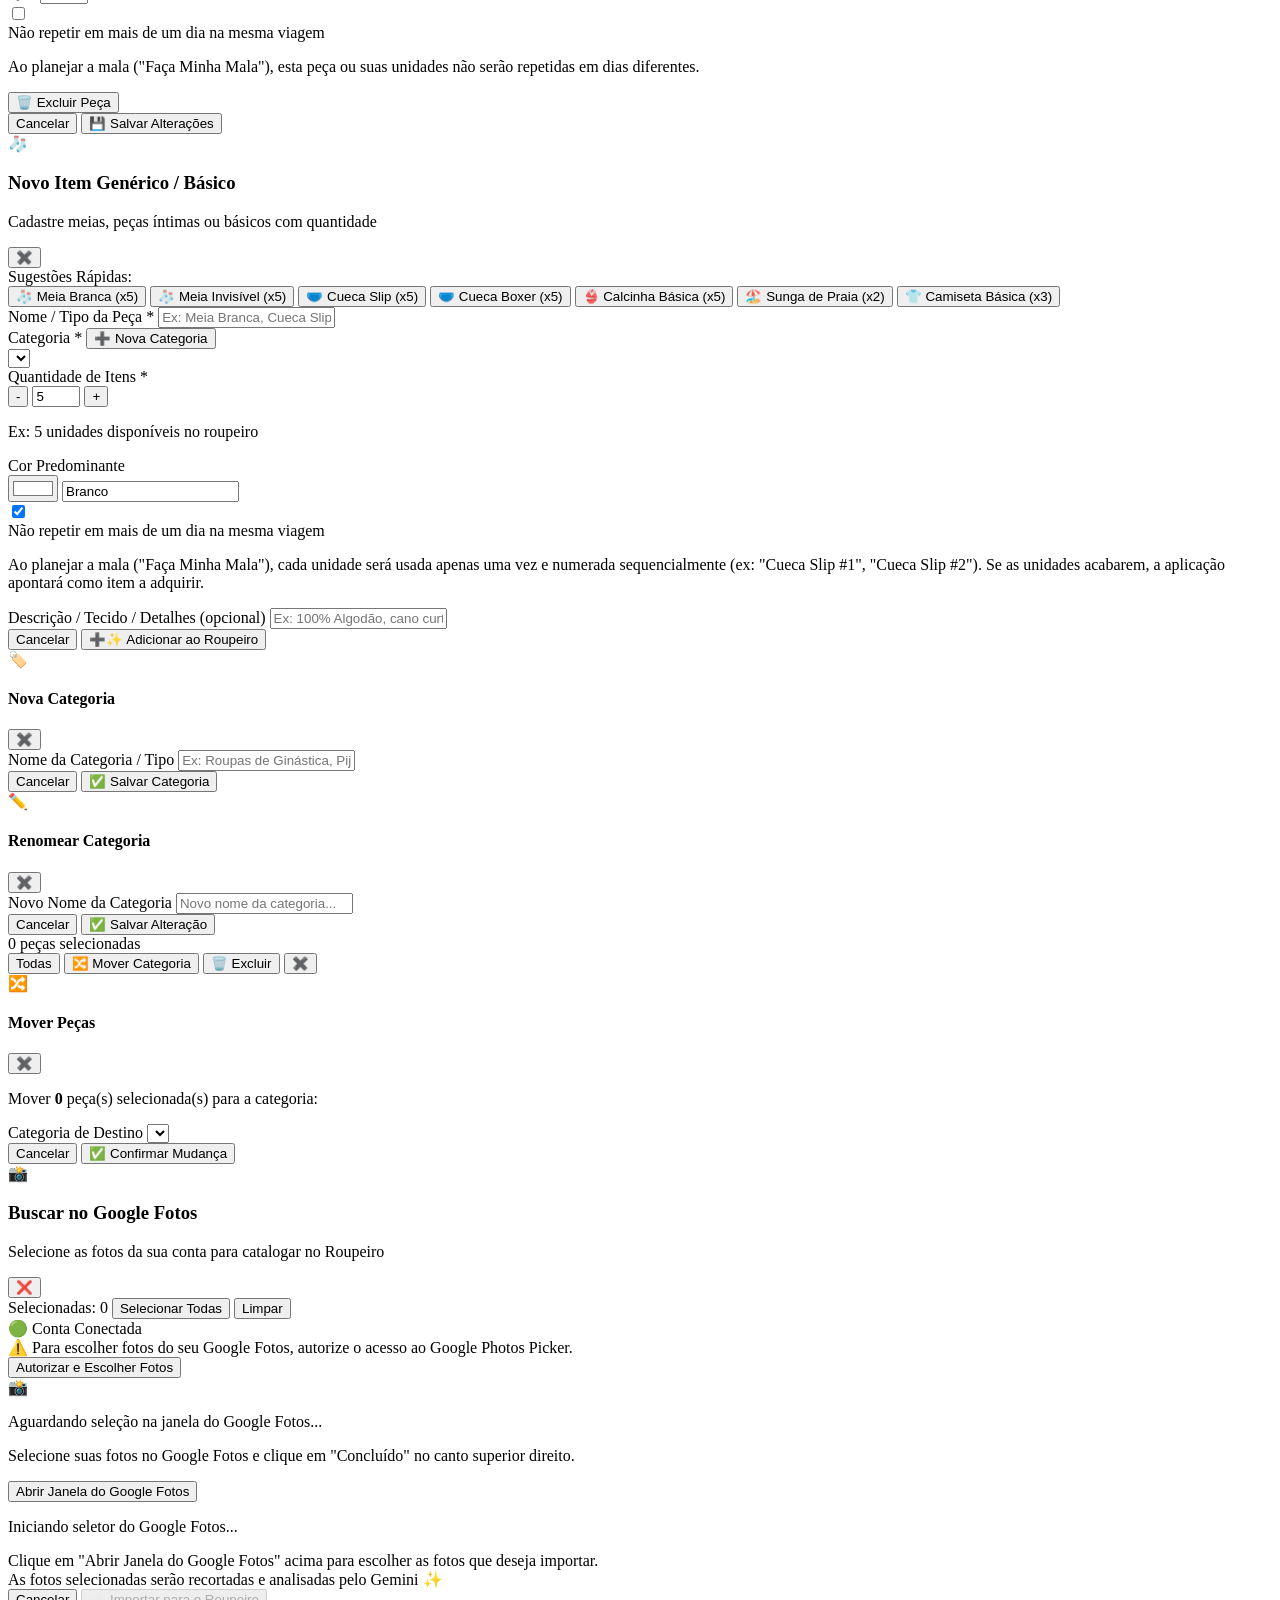
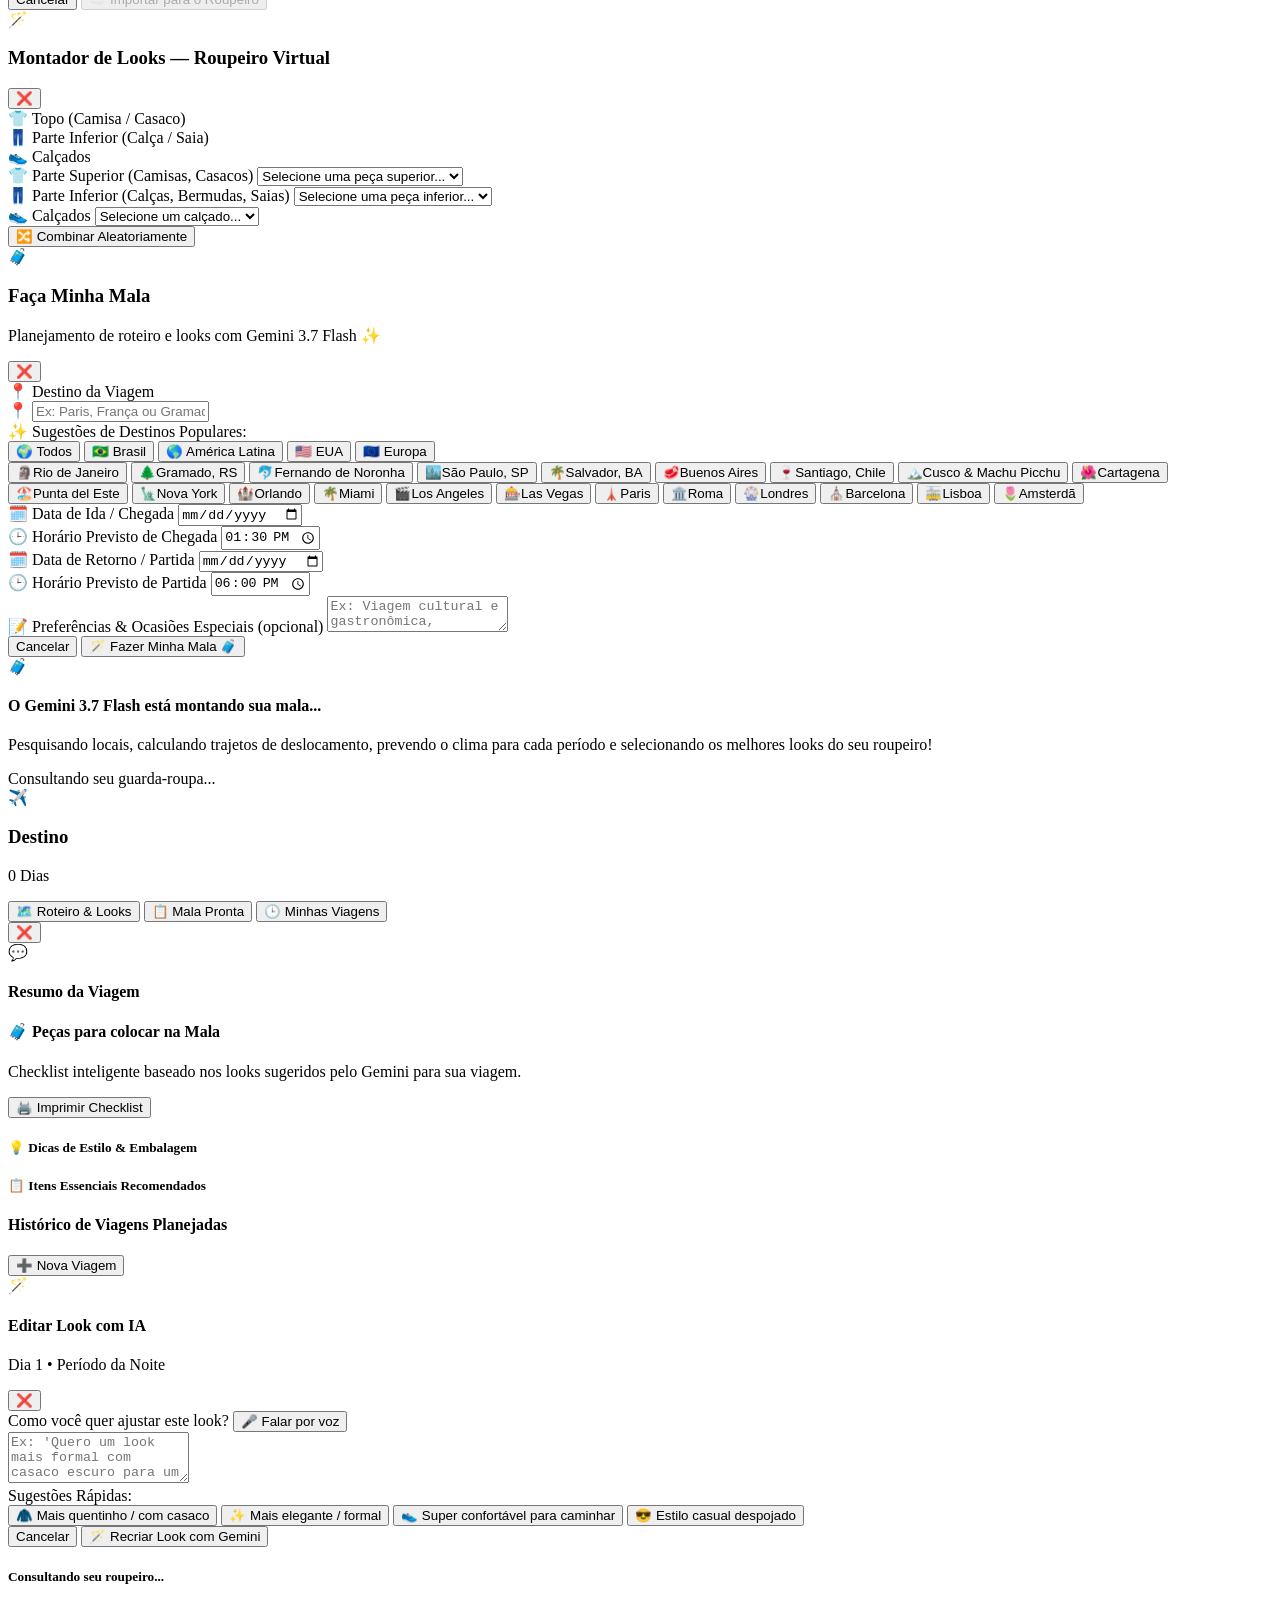
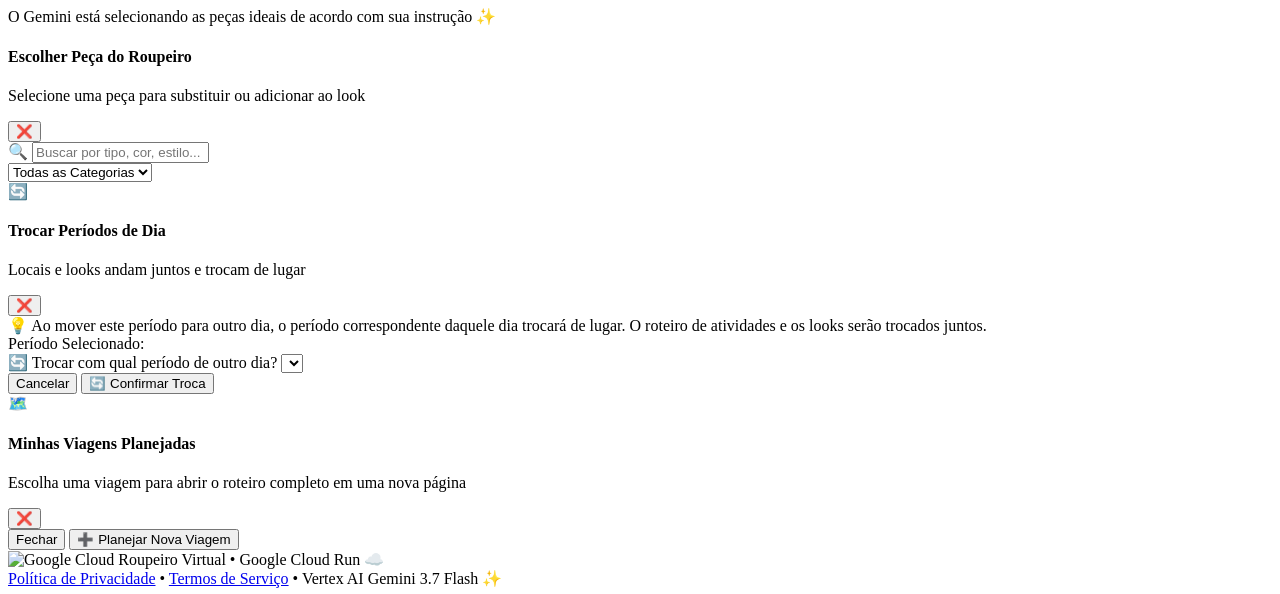
==== commit 3c731b21: "feat(google-photos): integrate official Google Photos Picker API (photospicker.mediaitems.readonly)" ====
--- a/app/static/index.html
+++ b/app/static/index.html
@@ -225,7 +225,7 @@
         </div>
       </div>
       <p class="leading-relaxed">
-        <strong>Coleta e Uso de Dados (Data Collection &amp; Usage):</strong> O aplicativo <strong>Roupeiro Virtual</strong> (<code class="font-mono text-[11px]">https://roupeiro-virtual.fbatagin.demo.altostrat.com</code>) coleta seu endereço de e-mail (<code class="font-mono text-[11px]">userinfo.email</code>) e perfil público (<code class="font-mono text-[11px]">userinfo.profile</code>) exclusivamente para autenticação via Google Firebase Auth e isolamento individual do seu guarda-roupa virtual. As fotos de roupas enviadas são armazenadas com segurança no Google Cloud Storage e classificadas com IA (Gemini) apenas para organização pessoal. Não vendemos nem compartilhamos seus dados com terceiros. O uso das informações recebidas das APIs do Google adere integralmente à <a href="https://developers.google.com/terms/api-services-user-data-policy" target="_blank" rel="noopener noreferrer" class="text-[#0b57d0] underline">Google API Services User Data Policy</a> (incluindo os requisitos de <em>Limited Use</em>).
+        <strong>Coleta e Uso de Dados (Data Collection &amp; Usage):</strong> O aplicativo <strong>Roupeiro Virtual</strong> (<code class="font-mono text-[11px]">https://roupeiro-virtual.fbatagin.demo.altostrat.com</code>) coleta seu endereço de e-mail (<code class="font-mono text-[11px]">userinfo.email</code>) e perfil público (<code class="font-mono text-[11px]">userinfo.profile</code>) exclusivamente para autenticação via Google Firebase Auth e isolamento individual do seu guarda-roupa virtual. O escopo <code class="font-mono text-[11px]">photospicker.mediaitems.readonly</code> é utilizado somente quando você abre o Seletor Oficial do Google Fotos para importar fotos de peças de roupa selecionadas por você. As fotos de roupas enviadas são armazenadas com segurança no Google Cloud Storage e classificadas com IA (Gemini) apenas para organização pessoal. Não vendemos nem compartilhamos seus dados com terceiros. O uso das informações recebidas das APIs do Google adere integralmente à <a href="https://developers.google.com/terms/api-services-user-data-policy" target="_blank" rel="noopener noreferrer" class="text-[#0b57d0] underline">Google API Services User Data Policy</a> (incluindo os requisitos de <em>Limited Use</em>).
       </p>
     </div>
   </div>
@@ -1029,17 +1029,31 @@
         <div id="photosReauthBanner" class="hidden mb-4 p-4 bg-amber-50 border border-amber-200 rounded-xl text-xs text-amber-800 flex items-center justify-between">
           <div class="flex items-center gap-2">
             <span>⚠️</span>
-            <span>Para acessar o Google Fotos, autorize o acesso à sua galeria.</span>
+            <span>Para escolher fotos do seu Google Fotos, autorize o acesso ao Google Photos Picker.</span>
           </div>
           <button id="photosReauthBtn" class="px-3 py-1.5 bg-amber-600 hover:bg-amber-700 text-white rounded-lg font-semibold transition">
-            Conectar Google Fotos
+            Autorizar e Escolher Fotos
+          </button>
+        </div>
+
+        <!-- Google Photos Picker Active Session Banner -->
+        <div id="photosPickerStatusBanner" class="hidden mb-4 p-4 bg-blue-50 border border-blue-200 rounded-xl text-xs text-blue-900 flex items-center justify-between">
+          <div class="flex items-center gap-2">
+            <span class="text-base">📸</span>
+            <div>
+              <p id="photosPickerStatusText" class="font-semibold">Aguardando seleção na janela do Google Fotos...</p>
+              <p class="text-[11px] text-blue-700 mt-0.5">Selecione suas fotos no Google Fotos e clique em "Concluído" no canto superior direito.</p>
+            </div>
+          </div>
+          <button id="openPhotosPickerPopupBtn" class="px-3.5 py-2 bg-[#0b57d0] hover:bg-blue-800 text-white rounded-lg font-semibold transition whitespace-nowrap">
+            Abrir Janela do Google Fotos
           </button>
         </div>
 
         <!-- Photos Loading Spinner -->
         <div id="photosLoadingSpinner" class="text-center py-16 space-y-3">
           <div class="w-10 h-10 border-3 border-[#0b57d0] border-t-transparent rounded-full animate-spin mx-auto"></div>
-          <p class="text-xs text-[#444746]">Buscando fotos da sua conta Google...</p>
+          <p id="photosLoadingText" class="text-xs text-[#444746]">Iniciando seletor do Google Fotos...</p>
         </div>
 
         <!-- Photos Grid -->
@@ -1048,7 +1062,7 @@
         </div>
 
         <div id="photosEmptyNotice" class="hidden text-center py-12 text-[#444746] text-sm">
-          Nenhuma foto encontrada no Google Fotos da conta conectada.
+          Clique em "Abrir Janela do Google Fotos" acima para escolher as fotos que deseja importar.
         </div>
       </div>
 
@@ -1645,6 +1659,6 @@
   </footer>
 
   <!-- Main Application Logic -->
-  <script src="/static/app.js?v=20260911a"></script>
+  <script src="/static/app.js?v=20260911b"></script>
 </body>
 </html>
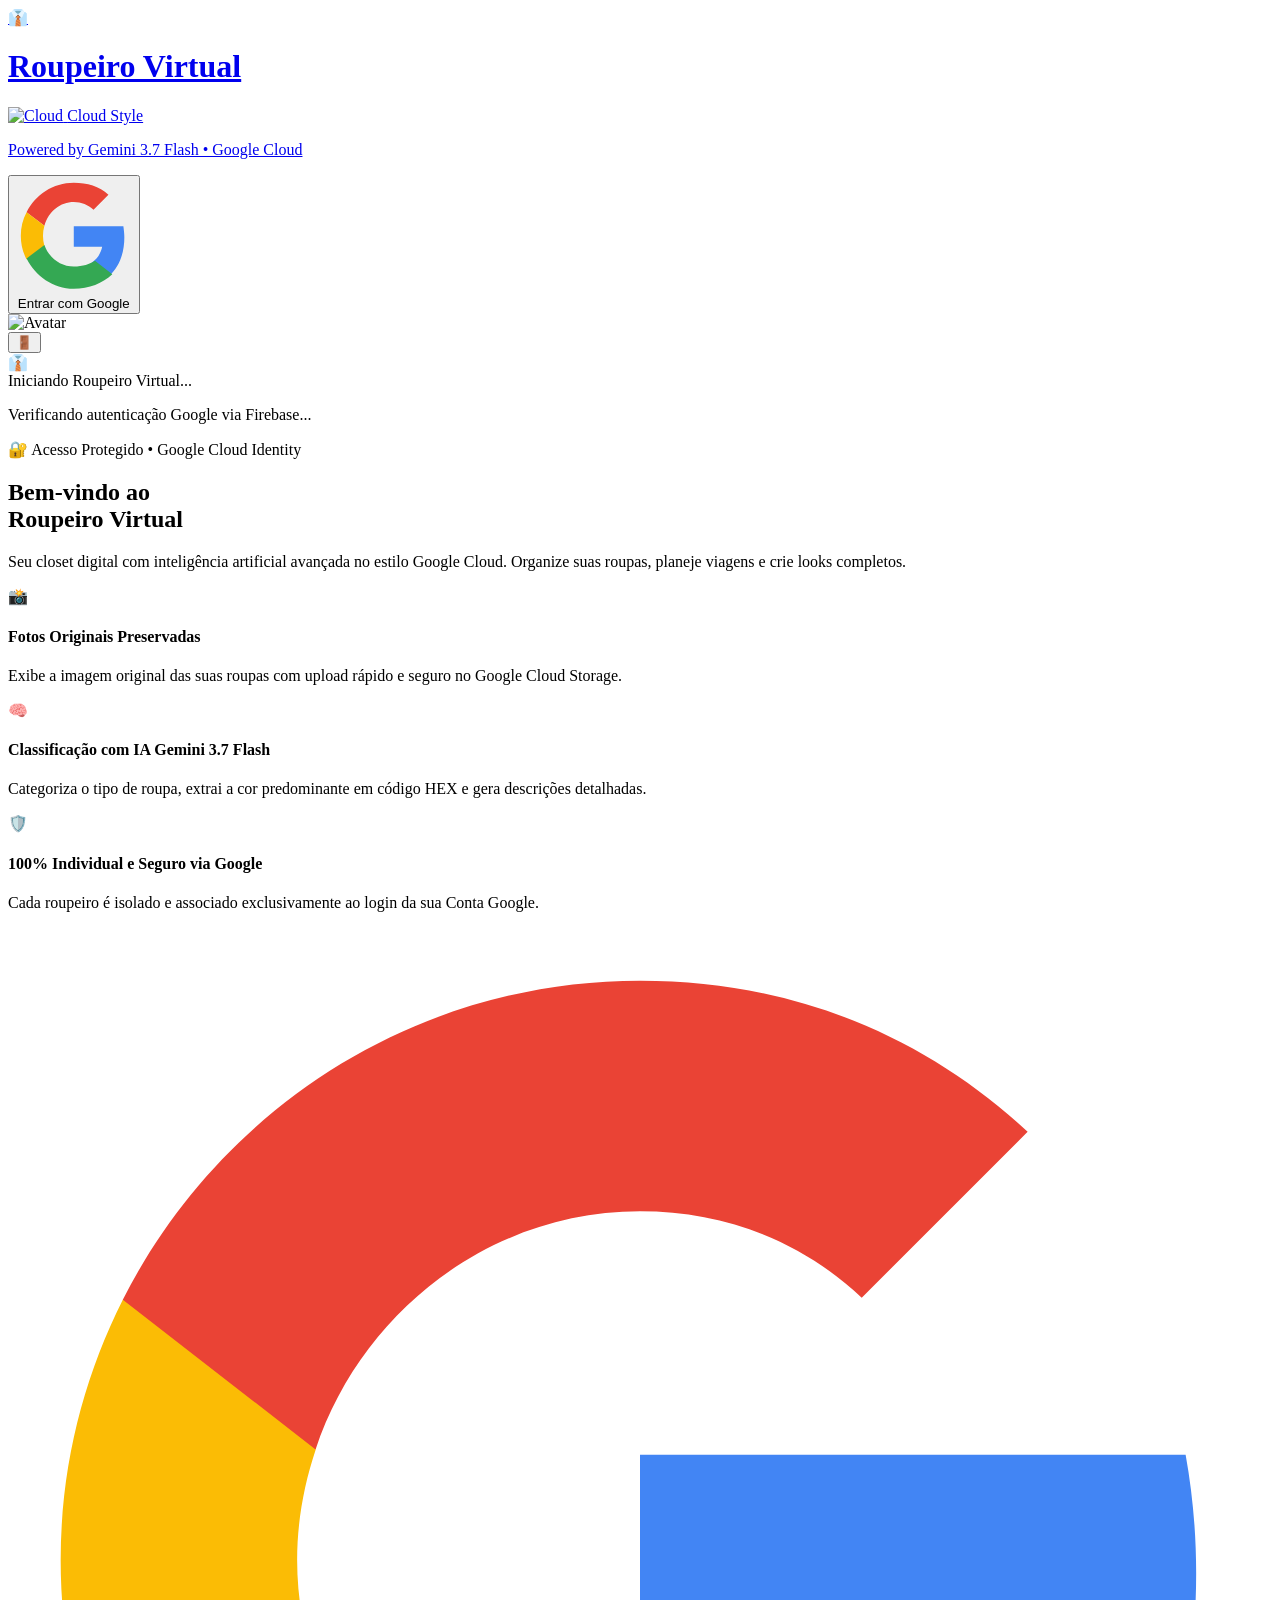
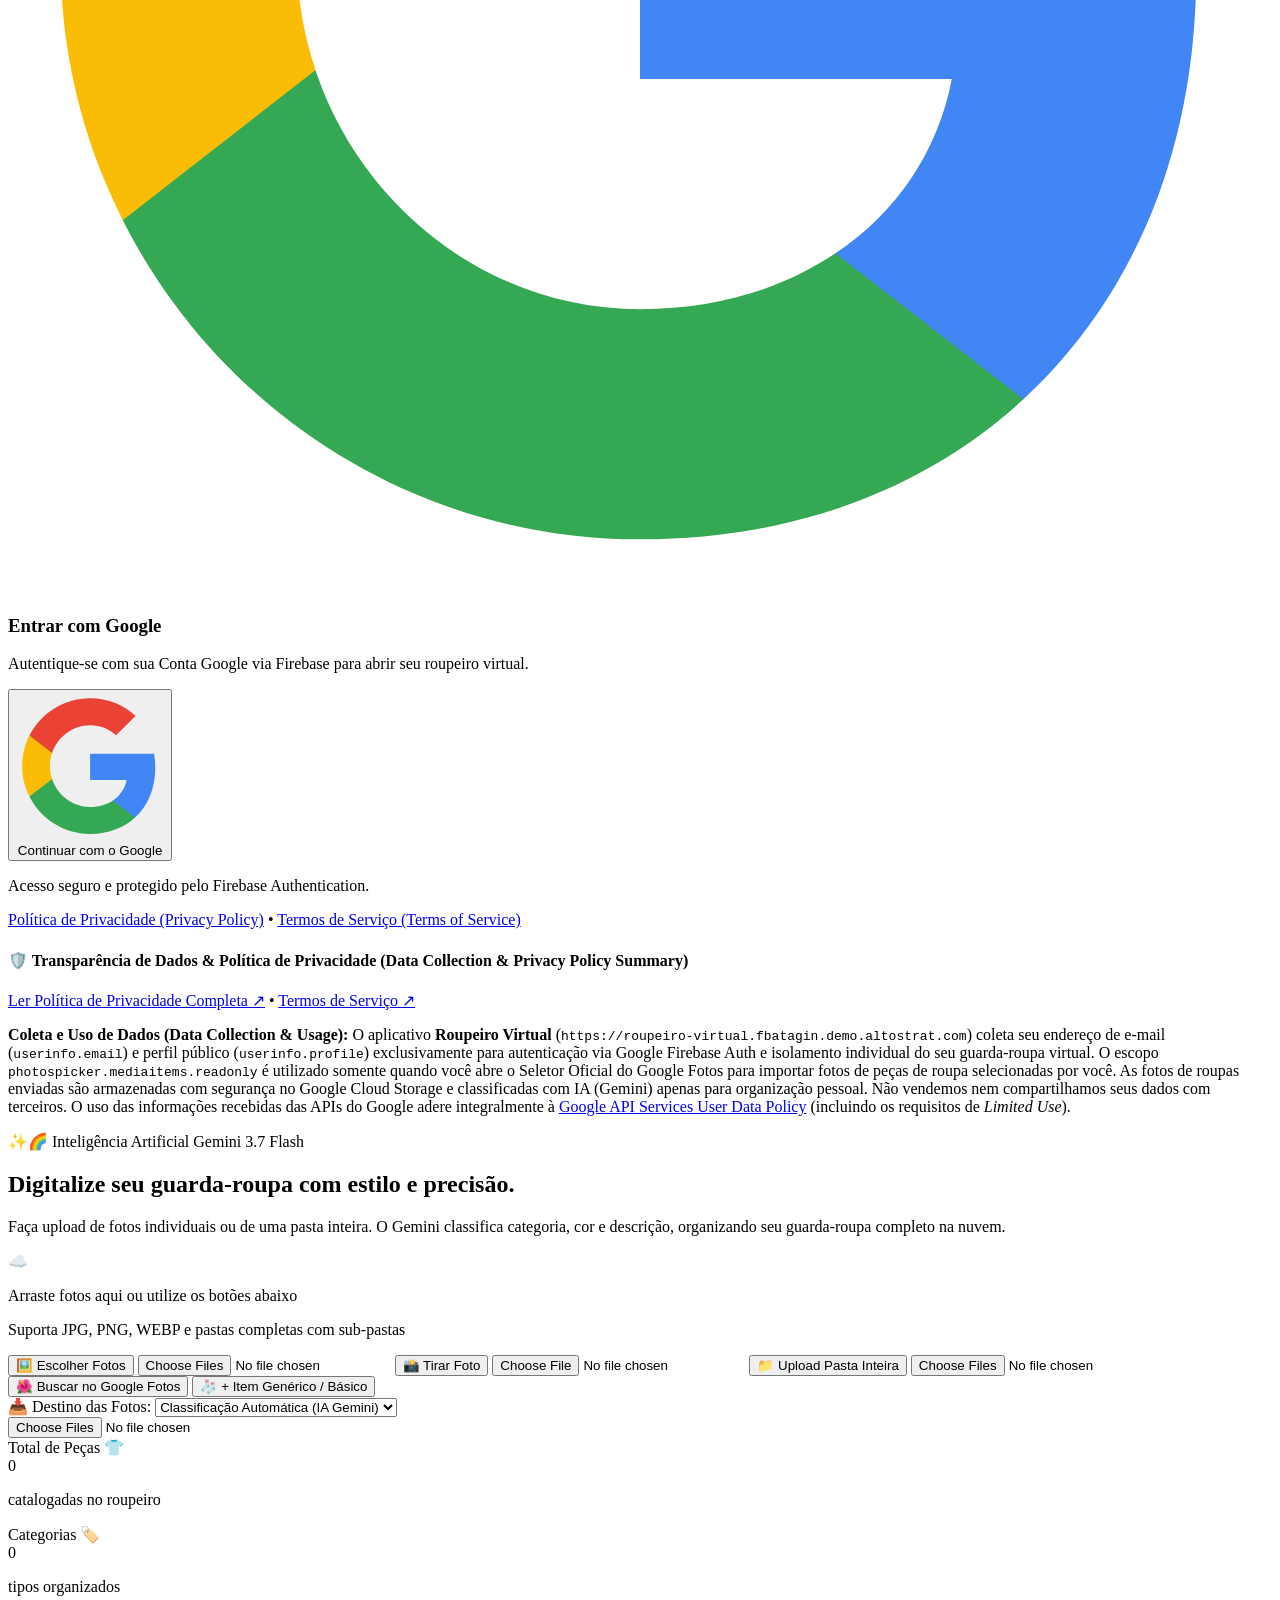
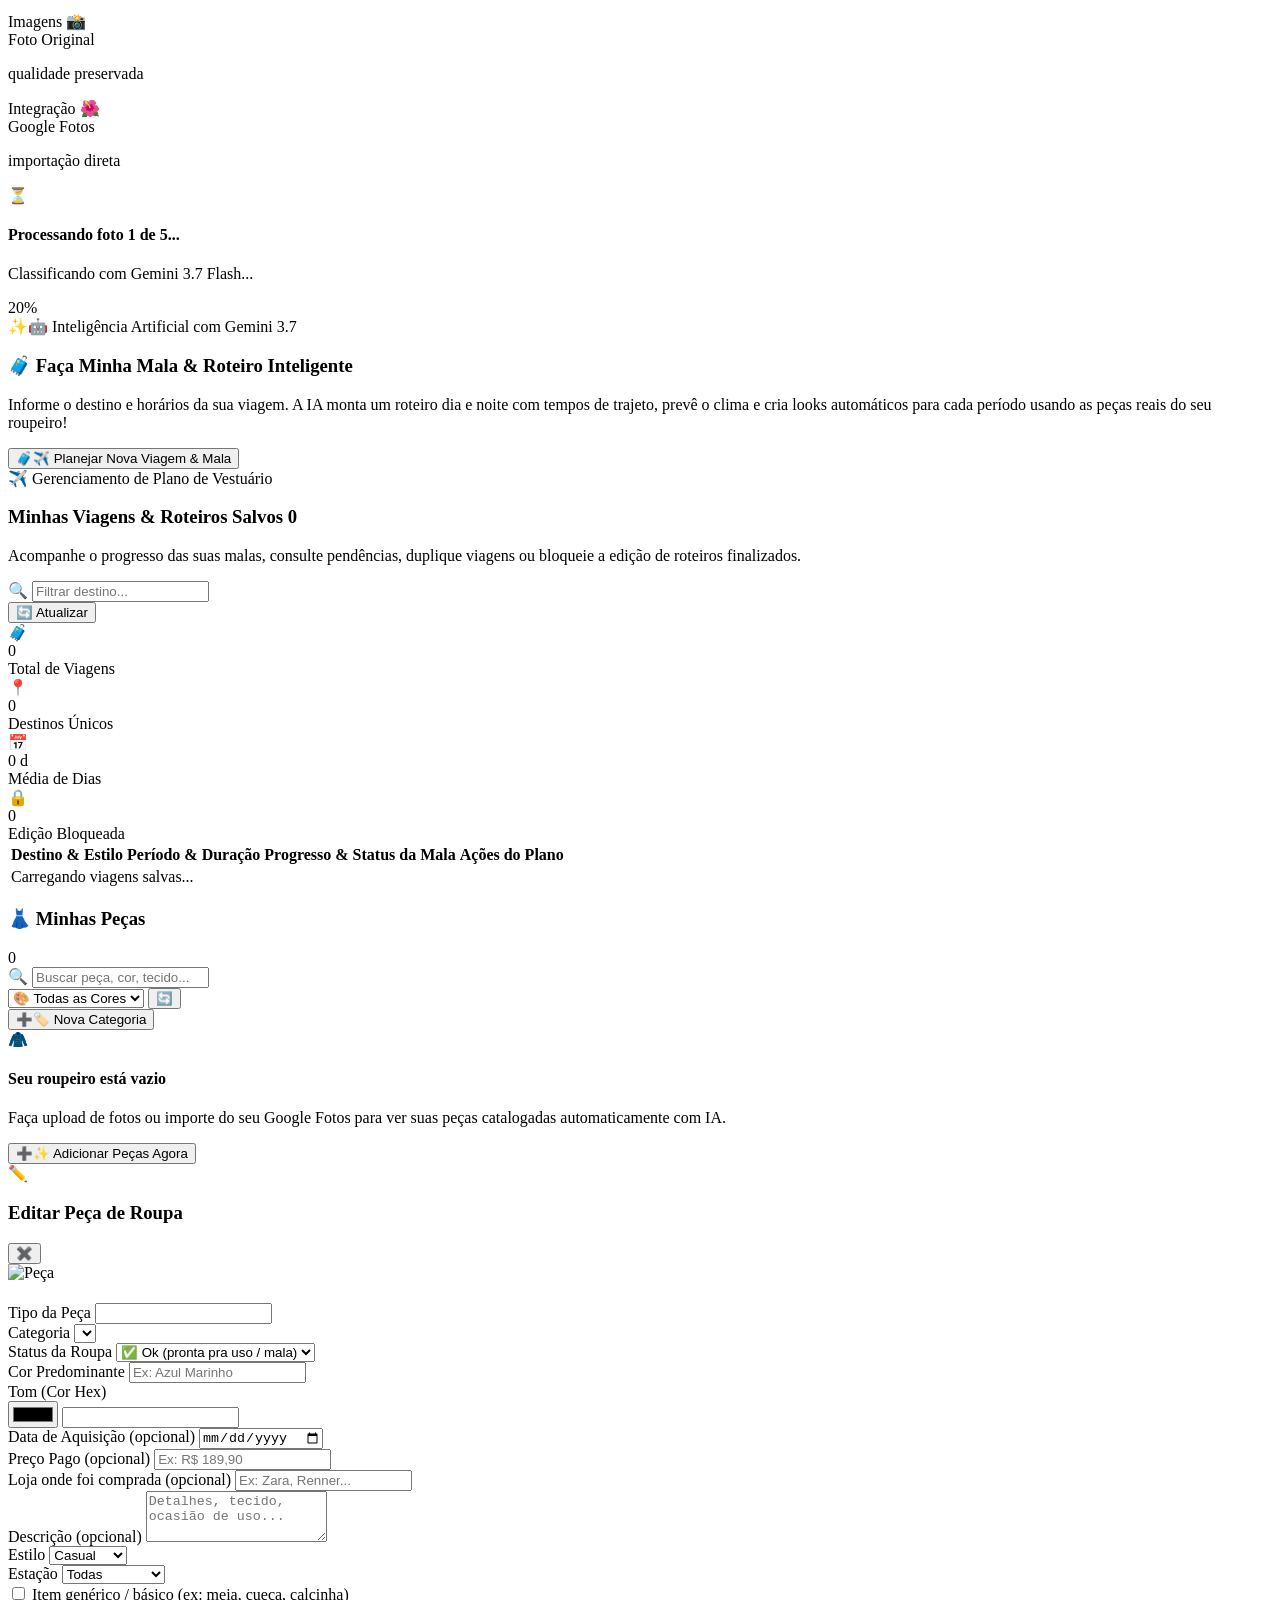
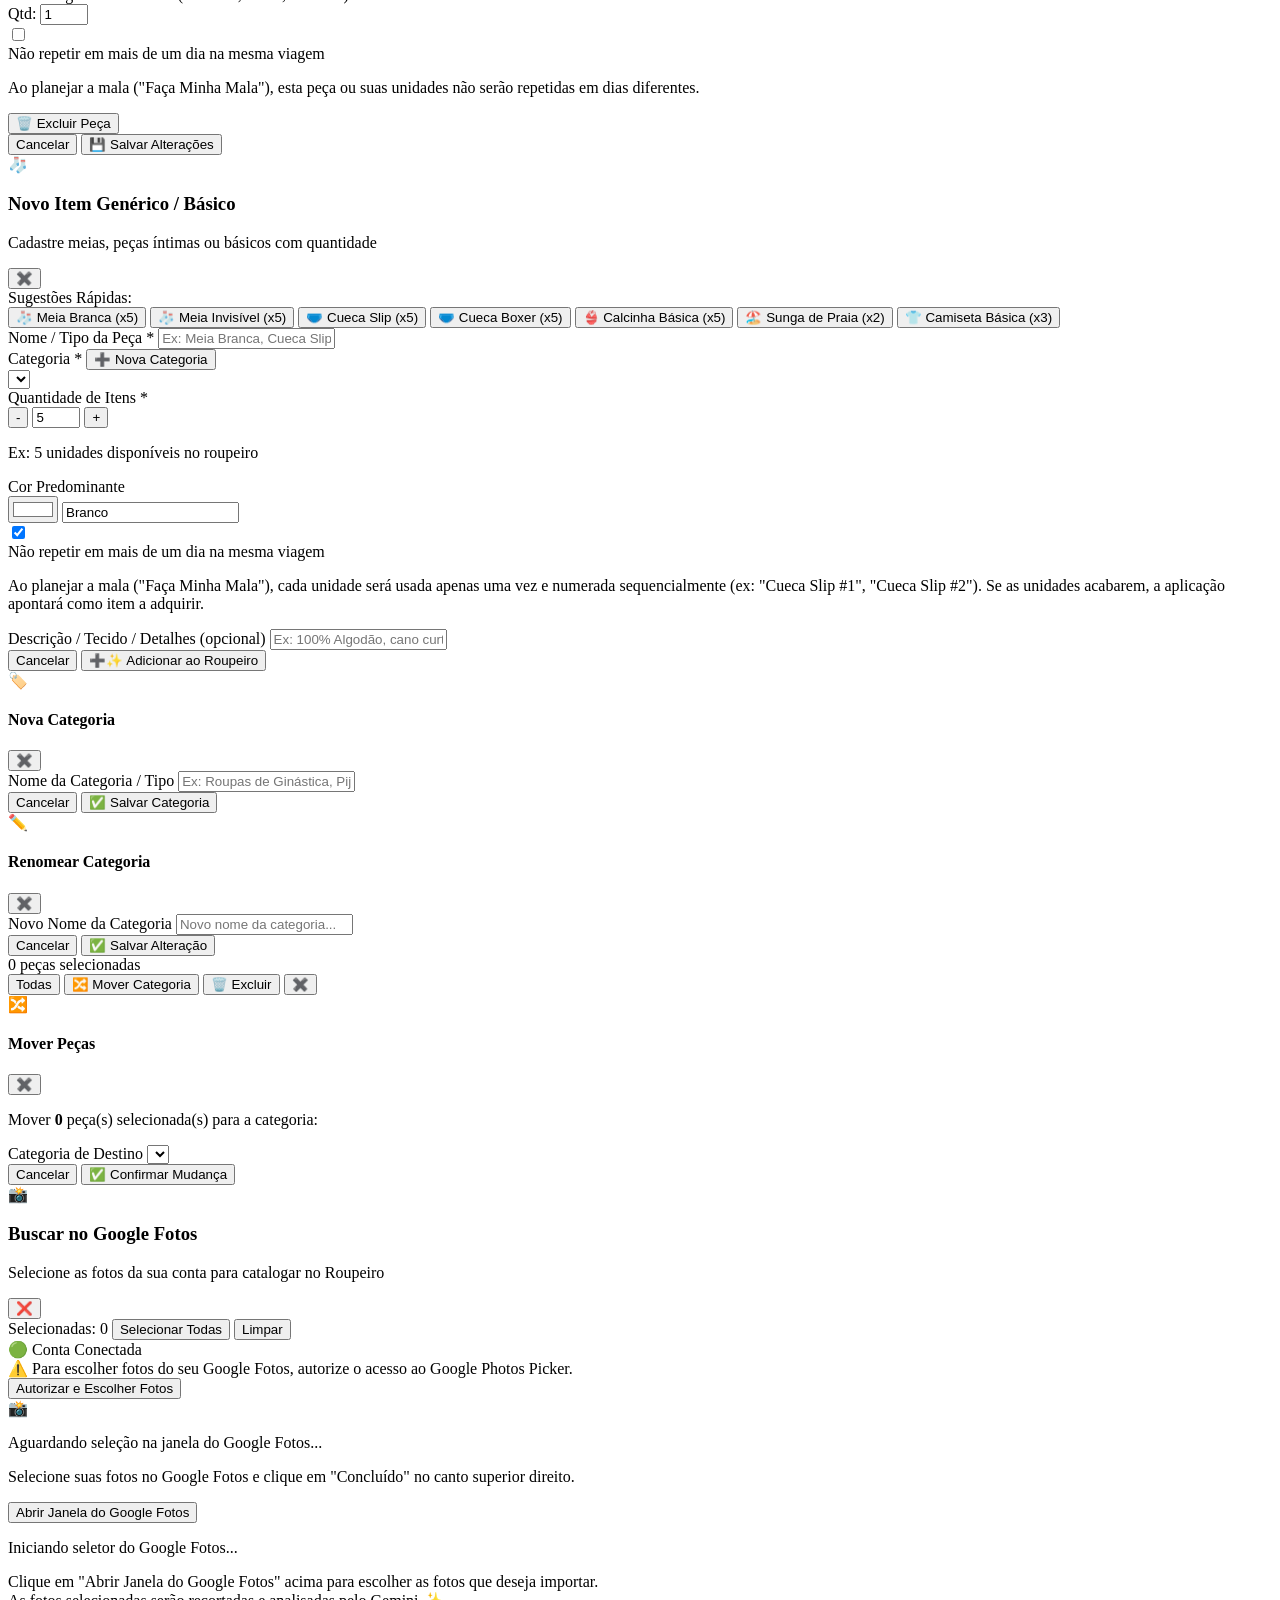
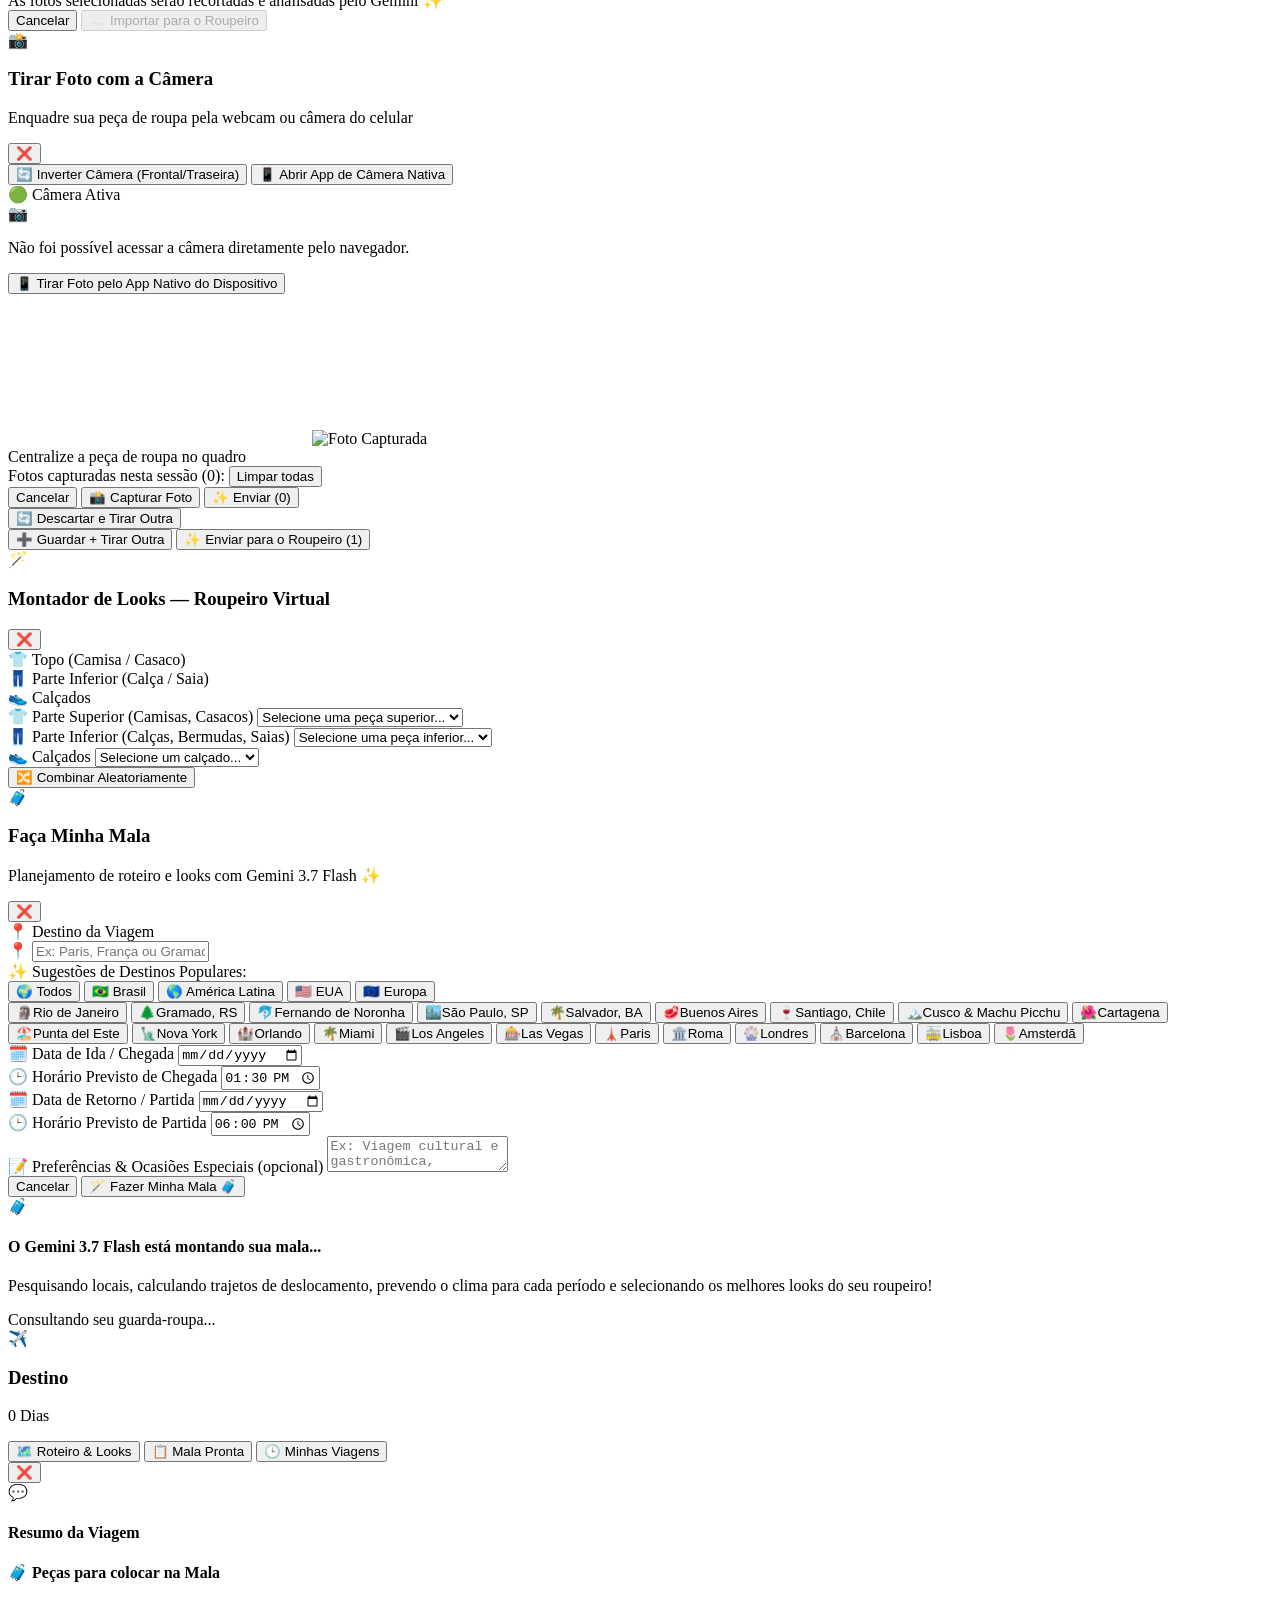
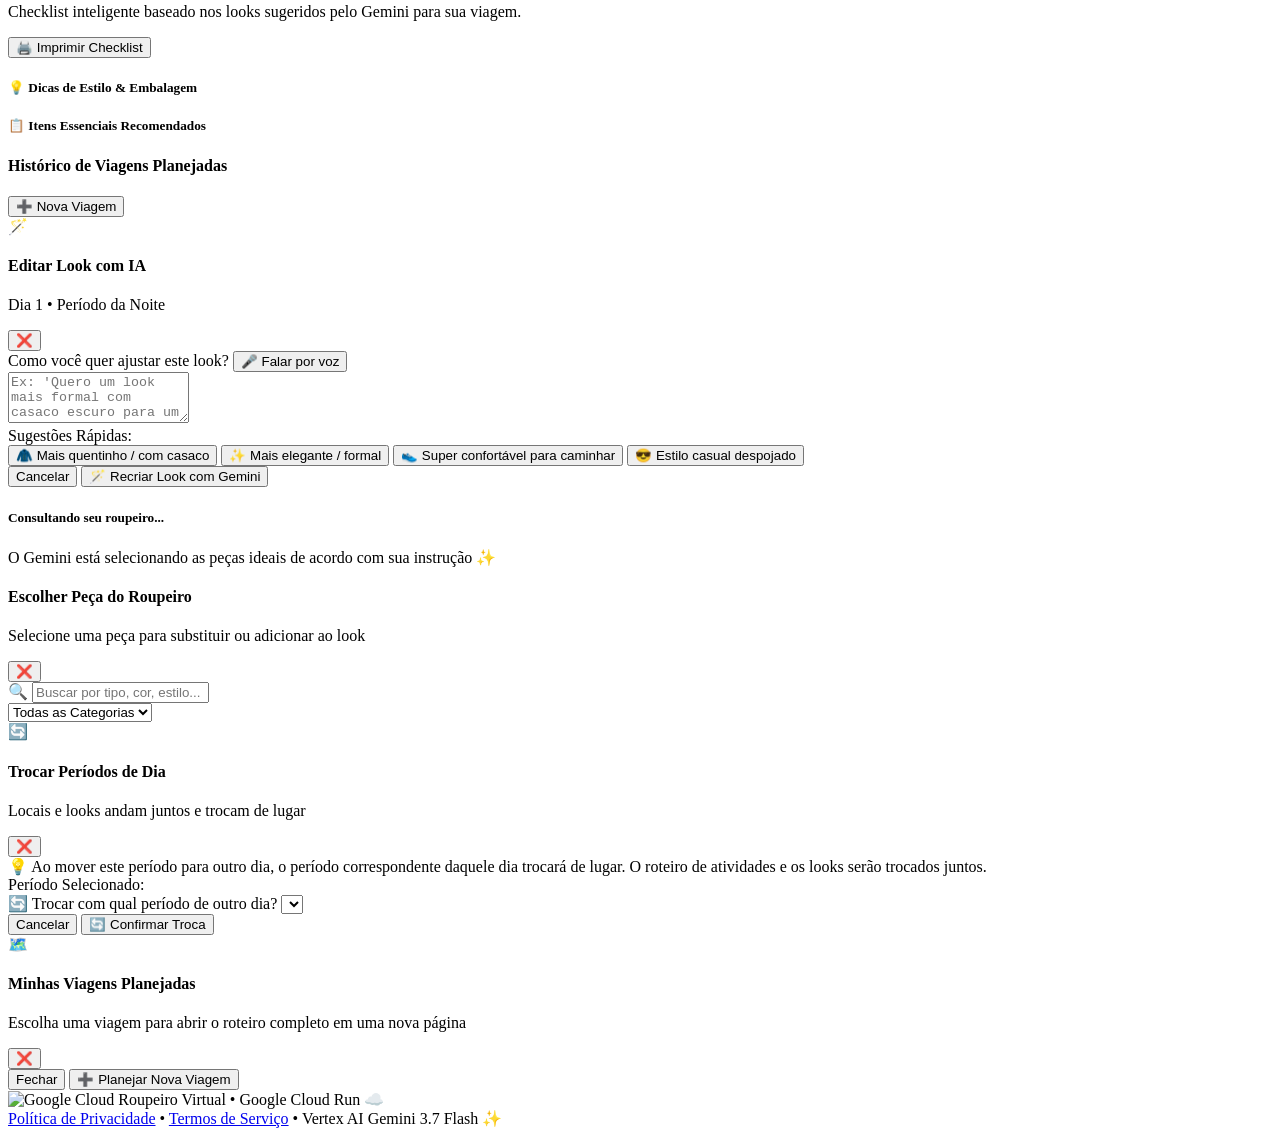
==== commit 04fc8a4a: "feat(camera): add live camera capture modal (webcam & mobile camera) with multi-photo queue and nati" ====
--- a/app/static/index.html
+++ b/app/static/index.html
@@ -278,6 +278,13 @@
             </button>
             <input type="file" id="fileInput" multiple accept="image/*" class="hidden">
 
+            <!-- Camera Capture Button (Desktop Webcam & Mobile Camera) -->
+            <button id="openCameraModalBtn" class="gc-btn-secondary px-4 py-2.5 text-sm">
+              <span class="text-base" role="img" aria-label="Câmera">📸</span>
+              <span>Tirar Foto</span>
+            </button>
+            <input type="file" id="nativeCameraInput" accept="image/*" capture="environment" class="hidden">
+
             <!-- Recursive Folder Upload Button -->
             <button id="selectFolderBtn" class="gc-btn-secondary px-4 py-2.5 text-sm">
               <span class="text-base" role="img" aria-label="Pasta">📁</span>
@@ -1084,6 +1091,125 @@
     </div>
   </div>
 
+  <!-- CAMERA CAPTURE MODAL (Tirar Foto pelo Computador ou Celular) -->
+  <div id="cameraCaptureModal" class="fixed inset-0 z-50 bg-slate-900/60 backdrop-blur-sm hidden flex items-center justify-center p-4">
+    <div class="bg-white rounded-2xl max-w-2xl w-full border border-[#e0e2ec] shadow-2xl overflow-hidden flex flex-col max-h-[92vh]">
+      <!-- Header -->
+      <div class="px-6 py-4 border-b border-[#e0e2ec] flex items-center justify-between bg-[#f8fafd]">
+        <div class="flex items-center gap-2.5">
+          <div class="w-9 h-9 rounded-xl bg-[#edf2fa] border border-[#d3e3fd] flex items-center justify-center">
+            <span class="text-lg">📸</span>
+          </div>
+          <div>
+            <h3 class="text-base font-bold text-[#1f1f1f]">Tirar Foto com a Câmera</h3>
+            <p class="text-xs text-[#444746]">Enquadre sua peça de roupa pela webcam ou câmera do celular</p>
+          </div>
+        </div>
+        <button id="closeCameraModalBtn" class="text-slate-400 hover:text-slate-600 text-lg font-bold">
+          ❌
+        </button>
+      </div>
+
+      <!-- Toolbar: Switch Camera & Native Mobile Camera shortcut -->
+      <div class="px-6 py-2.5 bg-[#f1f4f9] border-b border-[#e0e2ec] flex items-center justify-between flex-wrap gap-2 text-xs">
+        <div class="flex items-center gap-2">
+          <button id="switchCameraFacingBtn" type="button" class="inline-flex items-center gap-1.5 px-3 py-1.5 rounded-lg bg-white hover:bg-slate-50 border border-[#c4c7d0] text-[#1f1f1f] font-semibold transition">
+            <span>🔄</span>
+            <span>Inverter Câmera (Frontal/Traseira)</span>
+          </button>
+          <button id="openNativeCameraBtn" type="button" class="inline-flex items-center gap-1.5 px-3 py-1.5 rounded-lg bg-[#edf2fa] hover:bg-[#d3e3fd] border border-[#d3e3fd] text-[#0b57d0] font-semibold transition">
+            <span>📱</span>
+            <span>Abrir App de Câmera Nativa</span>
+          </button>
+        </div>
+        <div id="cameraStatusBadge" class="text-emerald-700 font-semibold flex items-center gap-1">
+          <span>🟢</span>
+          <span>Câmera Ativa</span>
+        </div>
+      </div>
+
+      <!-- Body: Live Video Viewfinder / Preview -->
+      <div class="p-5 overflow-y-auto flex-1 flex flex-col items-center justify-center bg-slate-950 relative min-h-[340px]">
+        <!-- Error / Fallback Banner -->
+        <div id="cameraErrorBanner" class="hidden max-w-md p-5 bg-white/95 rounded-2xl text-center space-y-3 shadow-lg">
+          <div class="text-3xl">📷</div>
+          <p id="cameraErrorMessage" class="text-xs text-[#1f1f1f] font-medium">
+            Não foi possível acessar a câmera diretamente pelo navegador.
+          </p>
+          <button id="fallbackNativeCameraBtn" type="button" class="gc-btn-primary px-4 py-2 text-xs">
+            📱 Tirar Foto pelo App Nativo do Dispositivo
+          </button>
+        </div>
+
+        <!-- Live Video Stream -->
+        <video id="cameraVideoPreview" autoplay playsinline muted class="w-full max-h-[55vh] object-contain rounded-xl"></video>
+
+        <!-- Captured Photo Preview -->
+        <img id="cameraCapturedImagePreview" alt="Foto Capturada" class="hidden w-full max-h-[55vh] object-contain rounded-xl" />
+
+        <!-- Hidden Canvas for frame capture -->
+        <canvas id="cameraCaptureCanvas" class="hidden"></canvas>
+
+        <!-- Framing Guide Overlay -->
+        <div id="cameraFramingGuide" class="pointer-events-none absolute inset-8 border-2 border-dashed border-white/40 rounded-2xl flex items-end justify-center pb-3">
+          <span class="px-3 py-1 rounded-full bg-black/50 backdrop-blur-xs text-white text-[11px] font-medium">
+            Centralize a peça de roupa no quadro
+          </span>
+        </div>
+      </div>
+
+      <!-- Queued Photos Thumbnail Strip (for multiple photos in a row) -->
+      <div id="cameraQueueStripContainer" class="hidden px-6 py-2.5 bg-[#f8fafd] border-t border-[#e0e2ec]">
+        <div class="flex items-center justify-between mb-1.5">
+          <span class="text-[11px] font-semibold text-[#444746]">
+            Fotos capturadas nesta sessão (<span id="cameraQueueCount">0</span>):
+          </span>
+          <button id="clearCameraQueueBtn" type="button" class="text-[11px] text-rose-600 hover:underline font-medium">
+            Limpar todas
+          </button>
+        </div>
+        <div id="cameraQueueStrip" class="flex items-center gap-2 overflow-x-auto py-1">
+          <!-- Thumbnails injected dynamically -->
+        </div>
+      </div>
+
+      <!-- Footer Controls -->
+      <div class="px-6 py-4 bg-white border-t border-[#e0e2ec] flex items-center justify-between flex-wrap gap-3">
+        <!-- Live Mode Controls -->
+        <div id="cameraLiveControls" class="w-full flex items-center justify-between">
+          <button type="button" id="cancelCameraBtn" class="gc-btn-secondary px-4 py-2 text-sm">
+            Cancelar
+          </button>
+          <button type="button" id="snapPhotoBtn" class="gc-btn-primary px-6 py-2.5 text-sm font-bold flex items-center gap-2 shadow-md">
+            <span class="text-base">📸</span>
+            <span>Capturar Foto</span>
+          </button>
+          <button type="button" id="uploadQueuedPhotosEarlyBtn" class="hidden gc-btn-primary px-4 py-2 text-sm bg-emerald-600 hover:bg-emerald-700">
+            <span>✨ Enviar (<span class="camera-total-count">0</span>)</span>
+          </button>
+        </div>
+
+        <!-- Review Mode Controls (shown after snapping a photo) -->
+        <div id="cameraReviewControls" class="hidden w-full flex items-center justify-between flex-wrap gap-2">
+          <button type="button" id="retakePhotoBtn" class="gc-btn-secondary px-4 py-2 text-sm flex items-center gap-1.5">
+            <span>🔄</span>
+            <span>Descartar e Tirar Outra</span>
+          </button>
+          <div class="flex items-center gap-2">
+            <button type="button" id="addAnotherPhotoBtn" class="px-4 py-2 rounded-full text-sm font-semibold text-[#0b57d0] bg-[#edf2fa] hover:bg-[#d3e3fd] border border-[#d3e3fd] transition flex items-center gap-1.5">
+              <span>➕</span>
+              <span>Guardar + Tirar Outra</span>
+            </button>
+            <button type="button" id="confirmCameraUploadBtn" class="gc-btn-primary px-5 py-2 text-sm font-bold flex items-center gap-1.5">
+              <span>✨</span>
+              <span>Enviar para o Roupeiro (<span class="camera-total-count">1</span>)</span>
+            </button>
+          </div>
+        </div>
+      </div>
+    </div>
+  </div>
+
   <!-- LOOK BUILDER MODAL (Montador de Looks) -->
   <div id="lookBuilderModal" class="fixed inset-0 z-50 bg-slate-900/60 backdrop-blur-sm hidden flex items-center justify-center p-4">
     <div class="bg-white rounded-2xl max-w-3xl w-full border border-[#e0e2ec] shadow-2xl overflow-hidden flex flex-col max-h-[90vh]">
@@ -1659,6 +1785,6 @@
   </footer>
 
   <!-- Main Application Logic -->
-  <script src="/static/app.js?v=20260911b"></script>
+  <script src="/static/app.js?v=20260915a"></script>
 </body>
 </html>
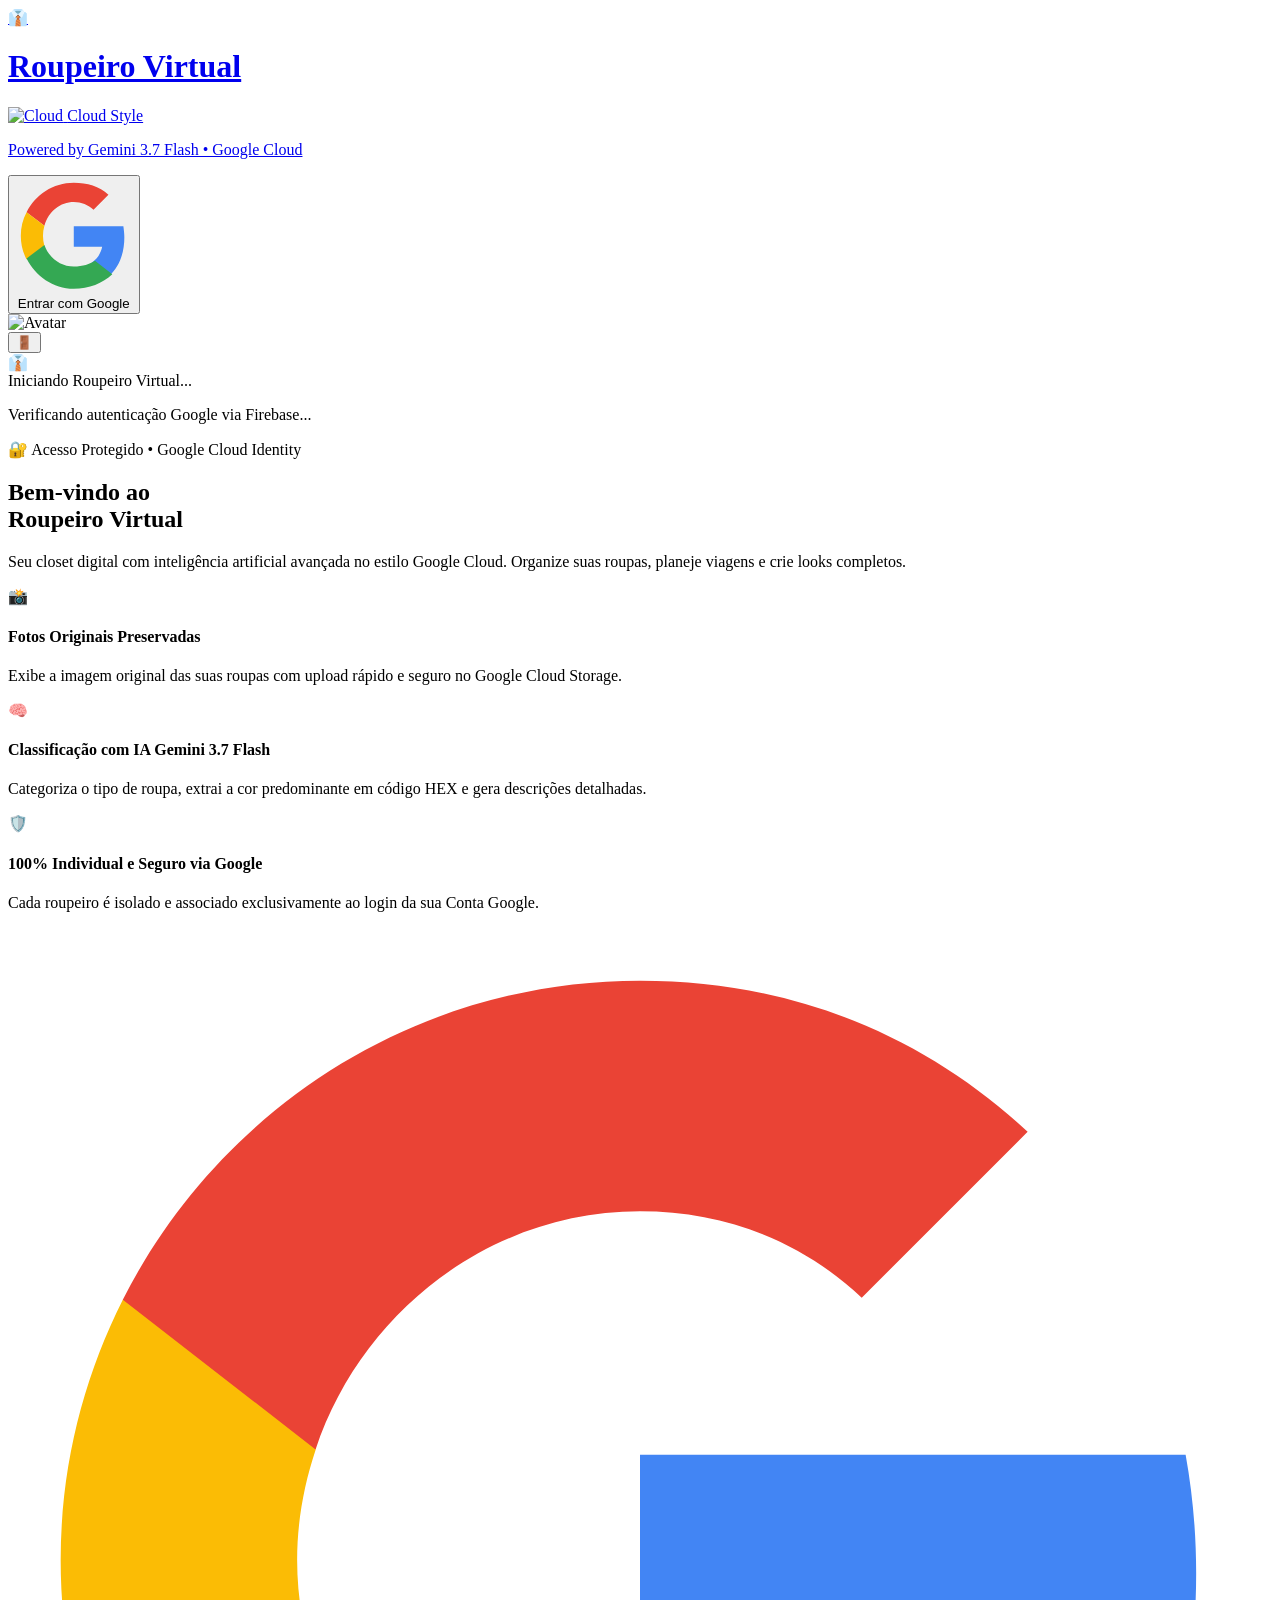
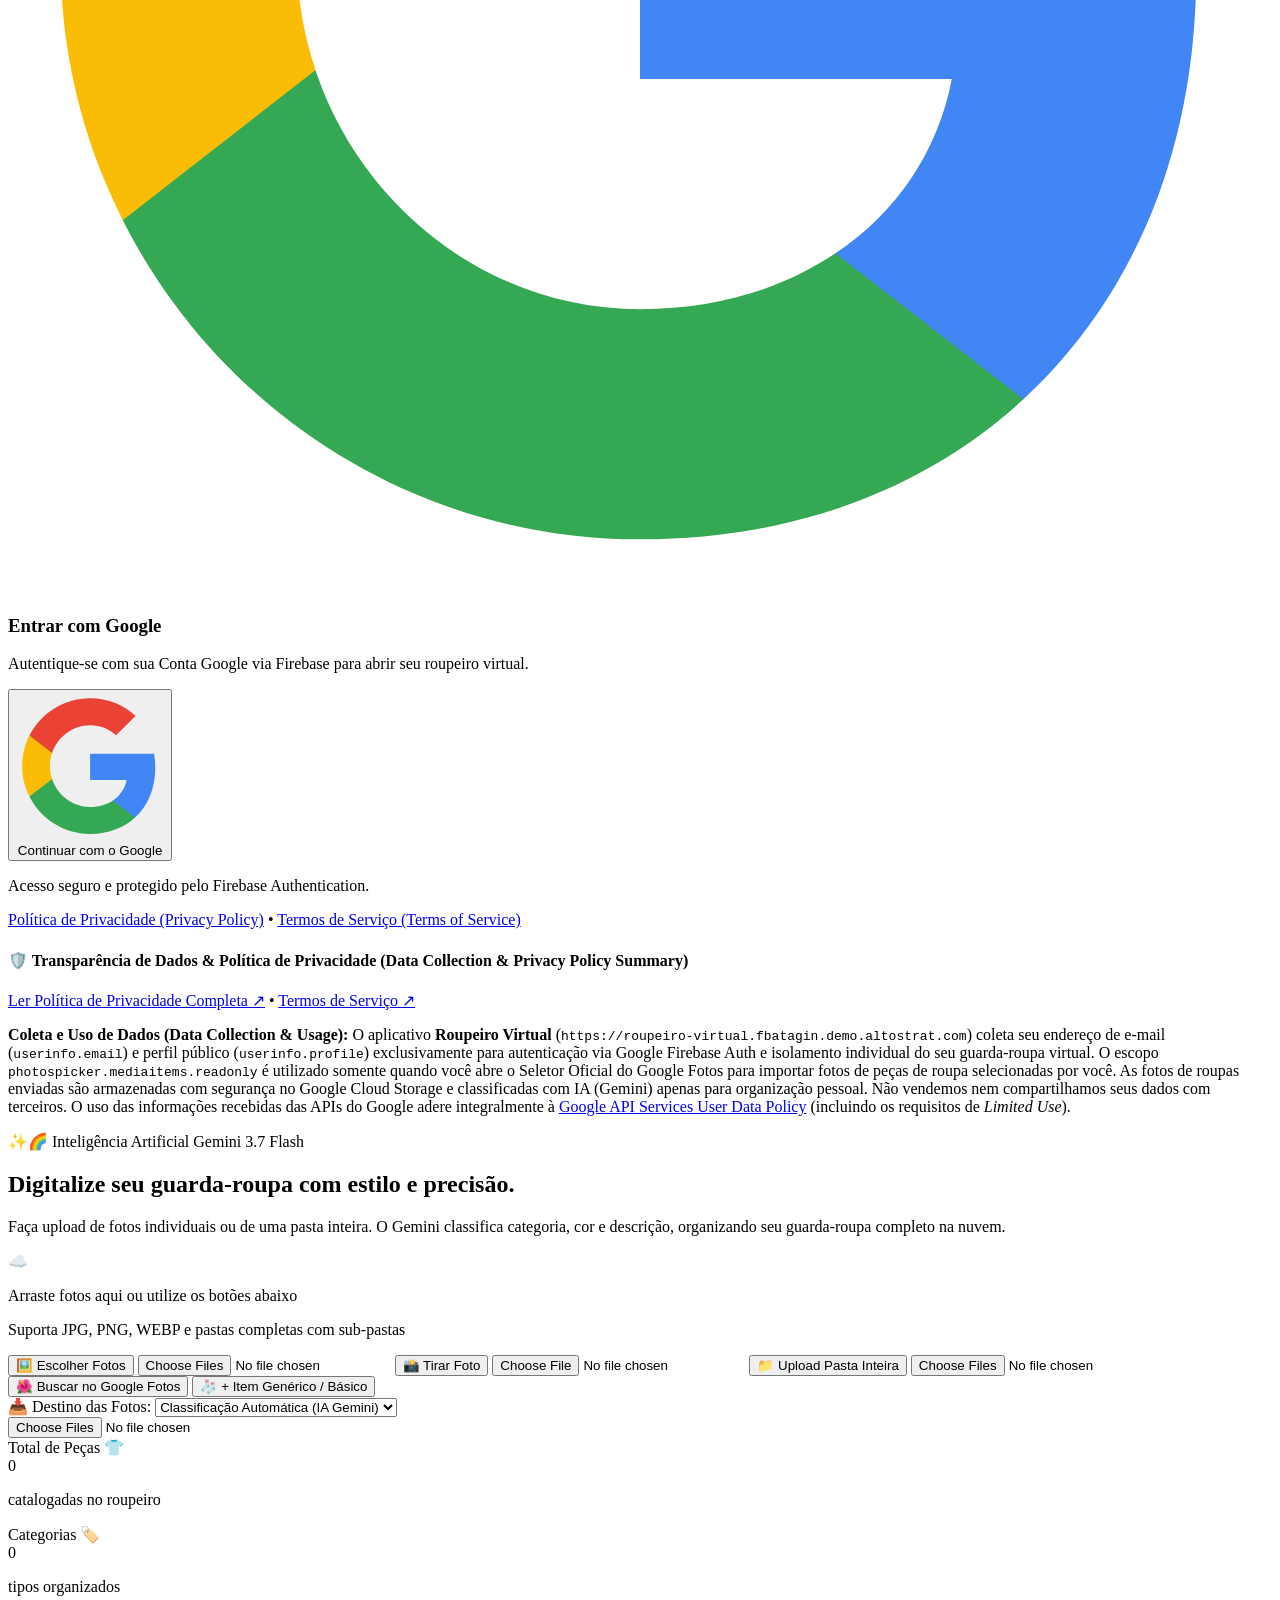
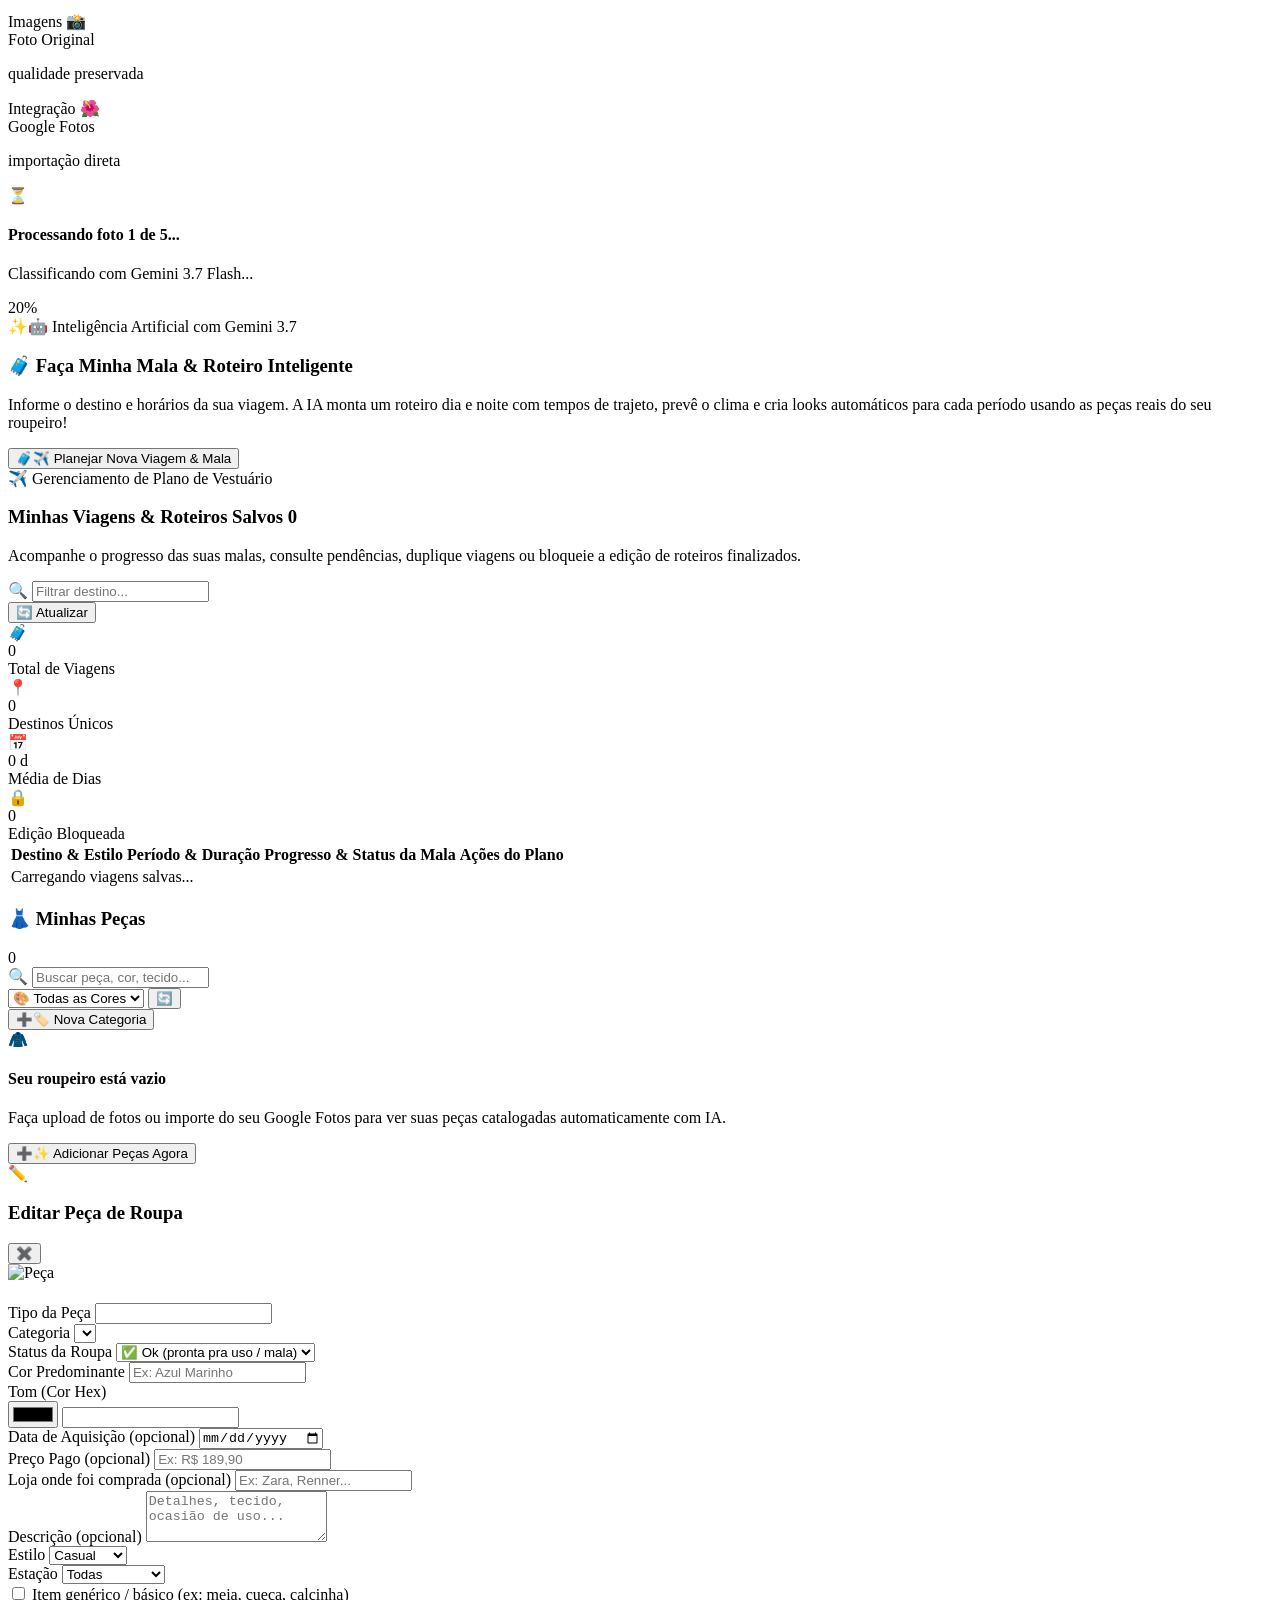
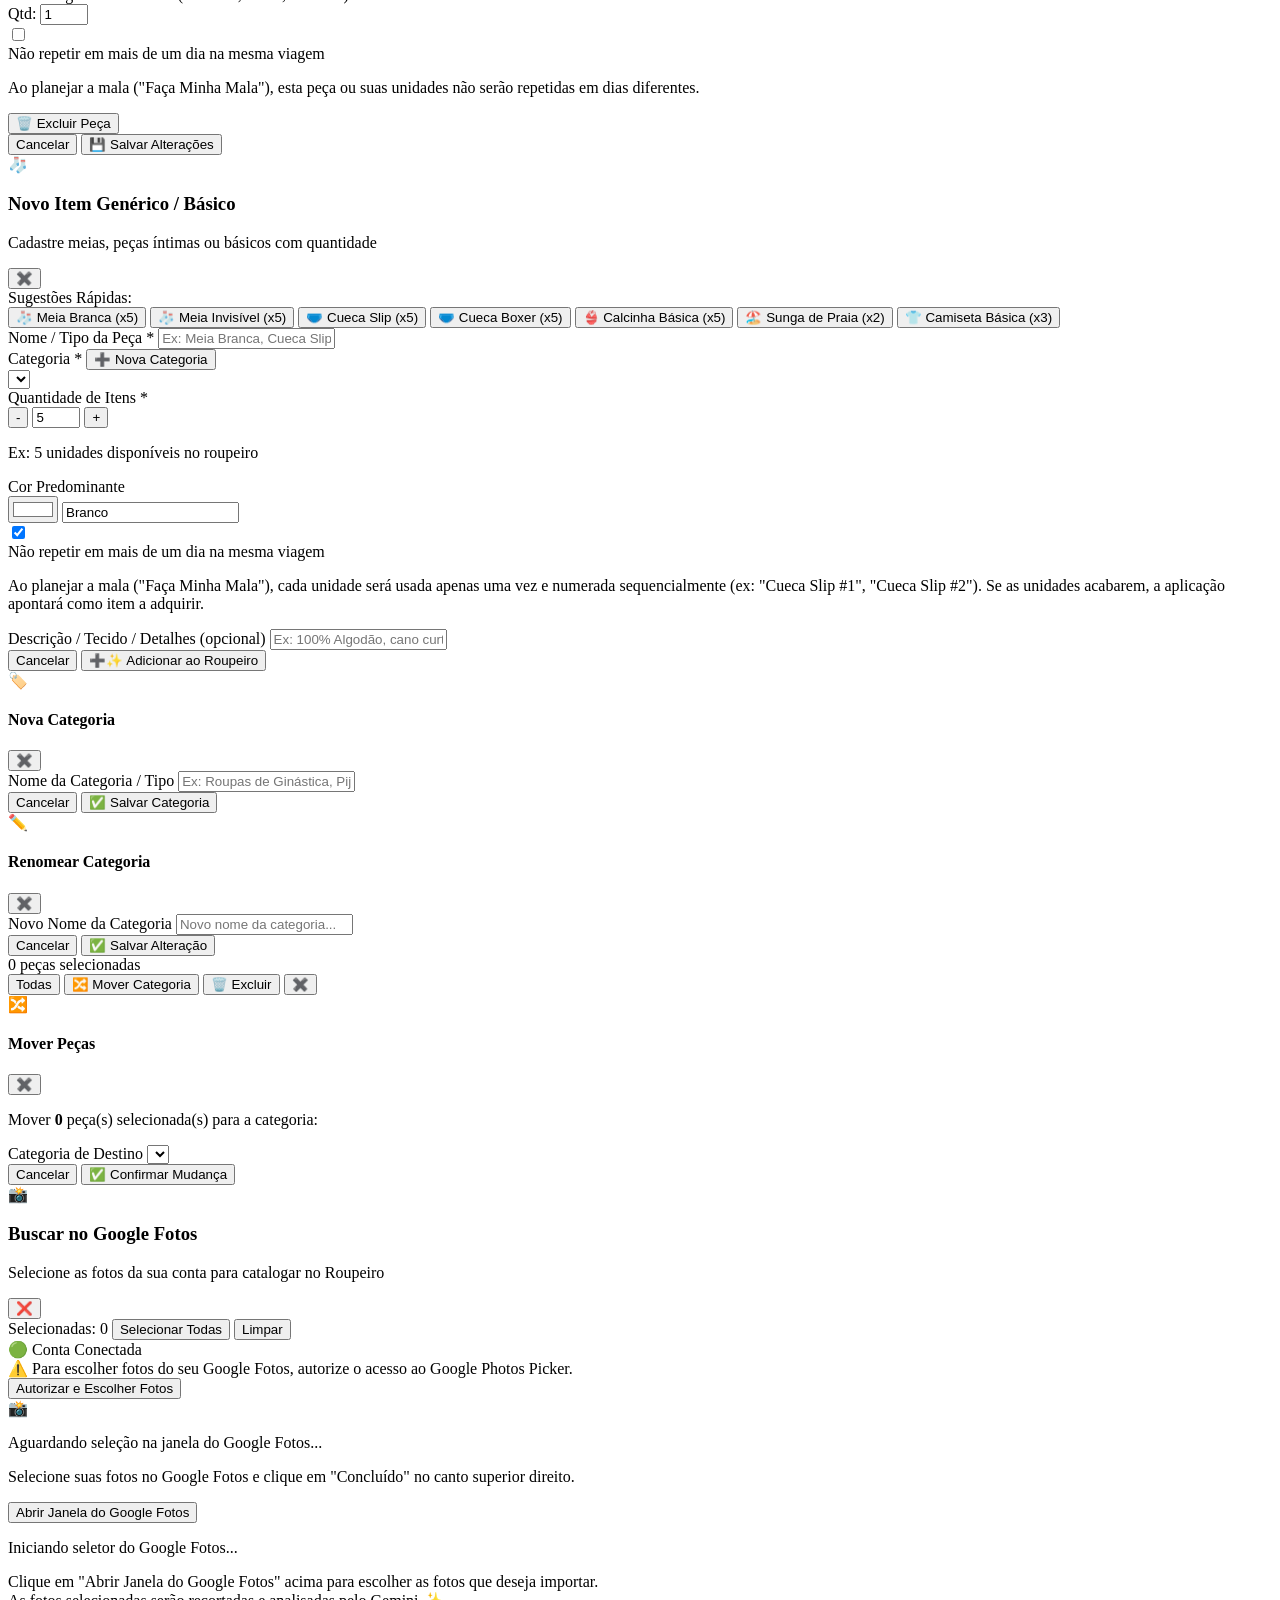
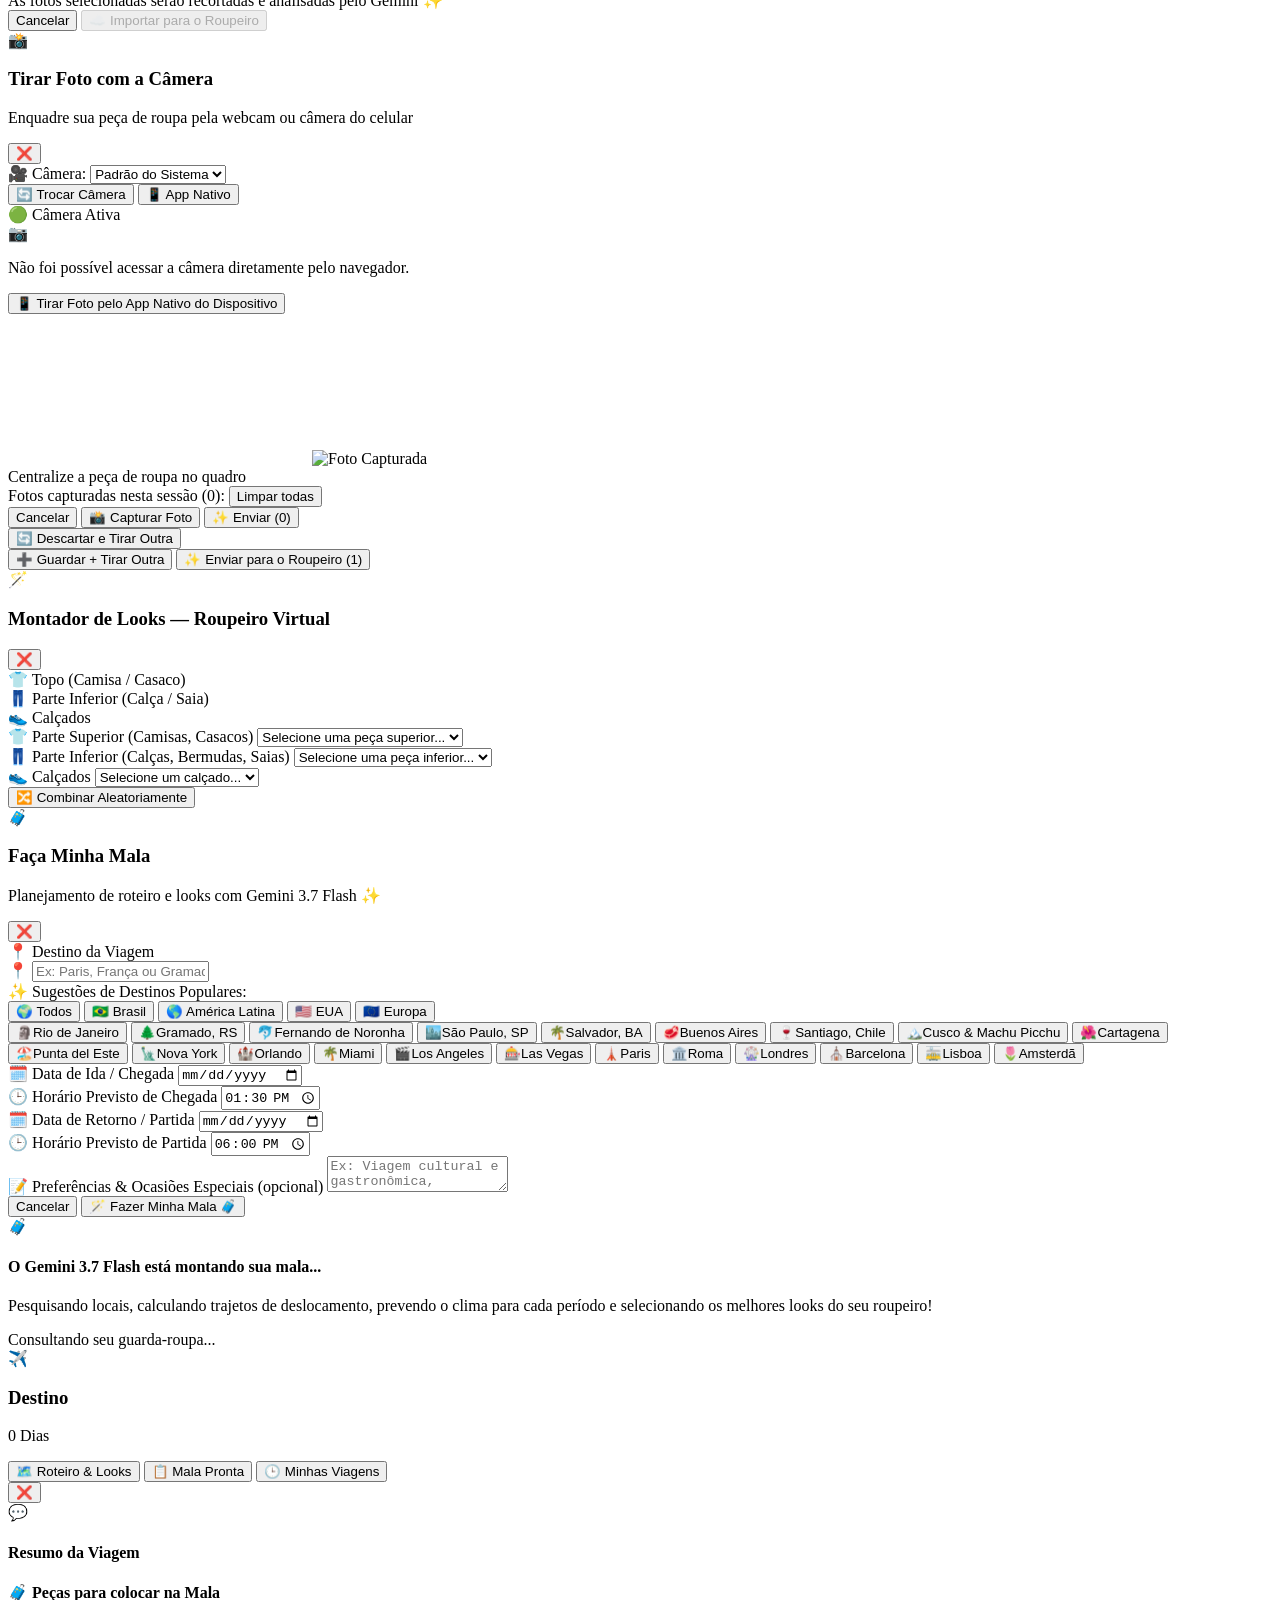
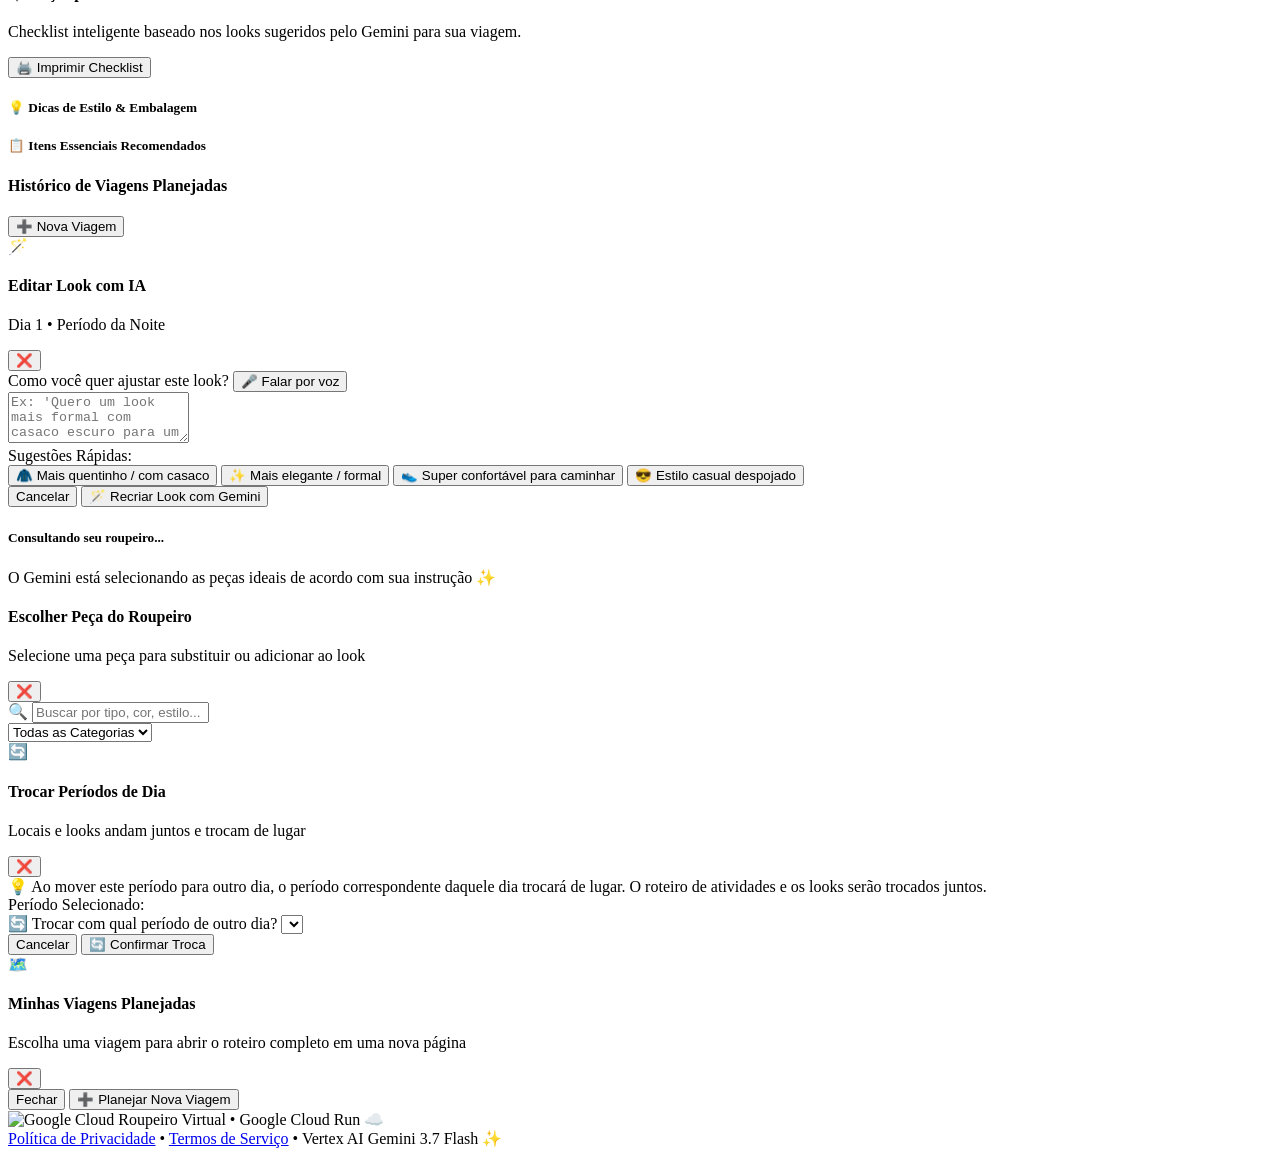
==== commit 22044388: "feat(camera): add camera device selector dropdown and USB webcam cycling support" ====
--- a/app/static/index.html
+++ b/app/static/index.html
@@ -1110,16 +1110,23 @@
         </button>
       </div>
 
-      <!-- Toolbar: Switch Camera & Native Mobile Camera shortcut -->
+      <!-- Toolbar: Select Camera Device (USB / Integrated), Switch & Native Mobile Camera shortcut -->
       <div class="px-6 py-2.5 bg-[#f1f4f9] border-b border-[#e0e2ec] flex items-center justify-between flex-wrap gap-2 text-xs">
-        <div class="flex items-center gap-2">
-          <button id="switchCameraFacingBtn" type="button" class="inline-flex items-center gap-1.5 px-3 py-1.5 rounded-lg bg-white hover:bg-slate-50 border border-[#c4c7d0] text-[#1f1f1f] font-semibold transition">
+        <div class="flex items-center flex-wrap gap-2">
+          <div class="flex items-center gap-1.5 bg-white border border-[#c4c7d0] rounded-lg px-2.5 py-1">
+            <span>🎥</span>
+            <label for="cameraDeviceSelect" class="font-semibold text-[#444746]">Câmera:</label>
+            <select id="cameraDeviceSelect" class="bg-transparent text-[#1f1f1f] font-semibold focus:outline-none max-w-[220px] sm:max-w-[280px] truncate cursor-pointer">
+              <option value="">Padrão do Sistema</option>
+            </select>
+          </div>
+          <button id="switchCameraFacingBtn" type="button" class="inline-flex items-center gap-1.5 px-3 py-1.5 rounded-lg bg-white hover:bg-slate-50 border border-[#c4c7d0] text-[#1f1f1f] font-semibold transition" title="Alternar entre as câmeras conectadas (Integrada / USB / Traseira / Frontal)">
             <span>🔄</span>
-            <span>Inverter Câmera (Frontal/Traseira)</span>
+            <span>Trocar Câmera</span>
           </button>
           <button id="openNativeCameraBtn" type="button" class="inline-flex items-center gap-1.5 px-3 py-1.5 rounded-lg bg-[#edf2fa] hover:bg-[#d3e3fd] border border-[#d3e3fd] text-[#0b57d0] font-semibold transition">
             <span>📱</span>
-            <span>Abrir App de Câmera Nativa</span>
+            <span>App Nativo</span>
           </button>
         </div>
         <div id="cameraStatusBadge" class="text-emerald-700 font-semibold flex items-center gap-1">
@@ -1785,6 +1792,6 @@
   </footer>
 
   <!-- Main Application Logic -->
-  <script src="/static/app.js?v=20260915a"></script>
+  <script src="/static/app.js?v=20260915b"></script>
 </body>
 </html>
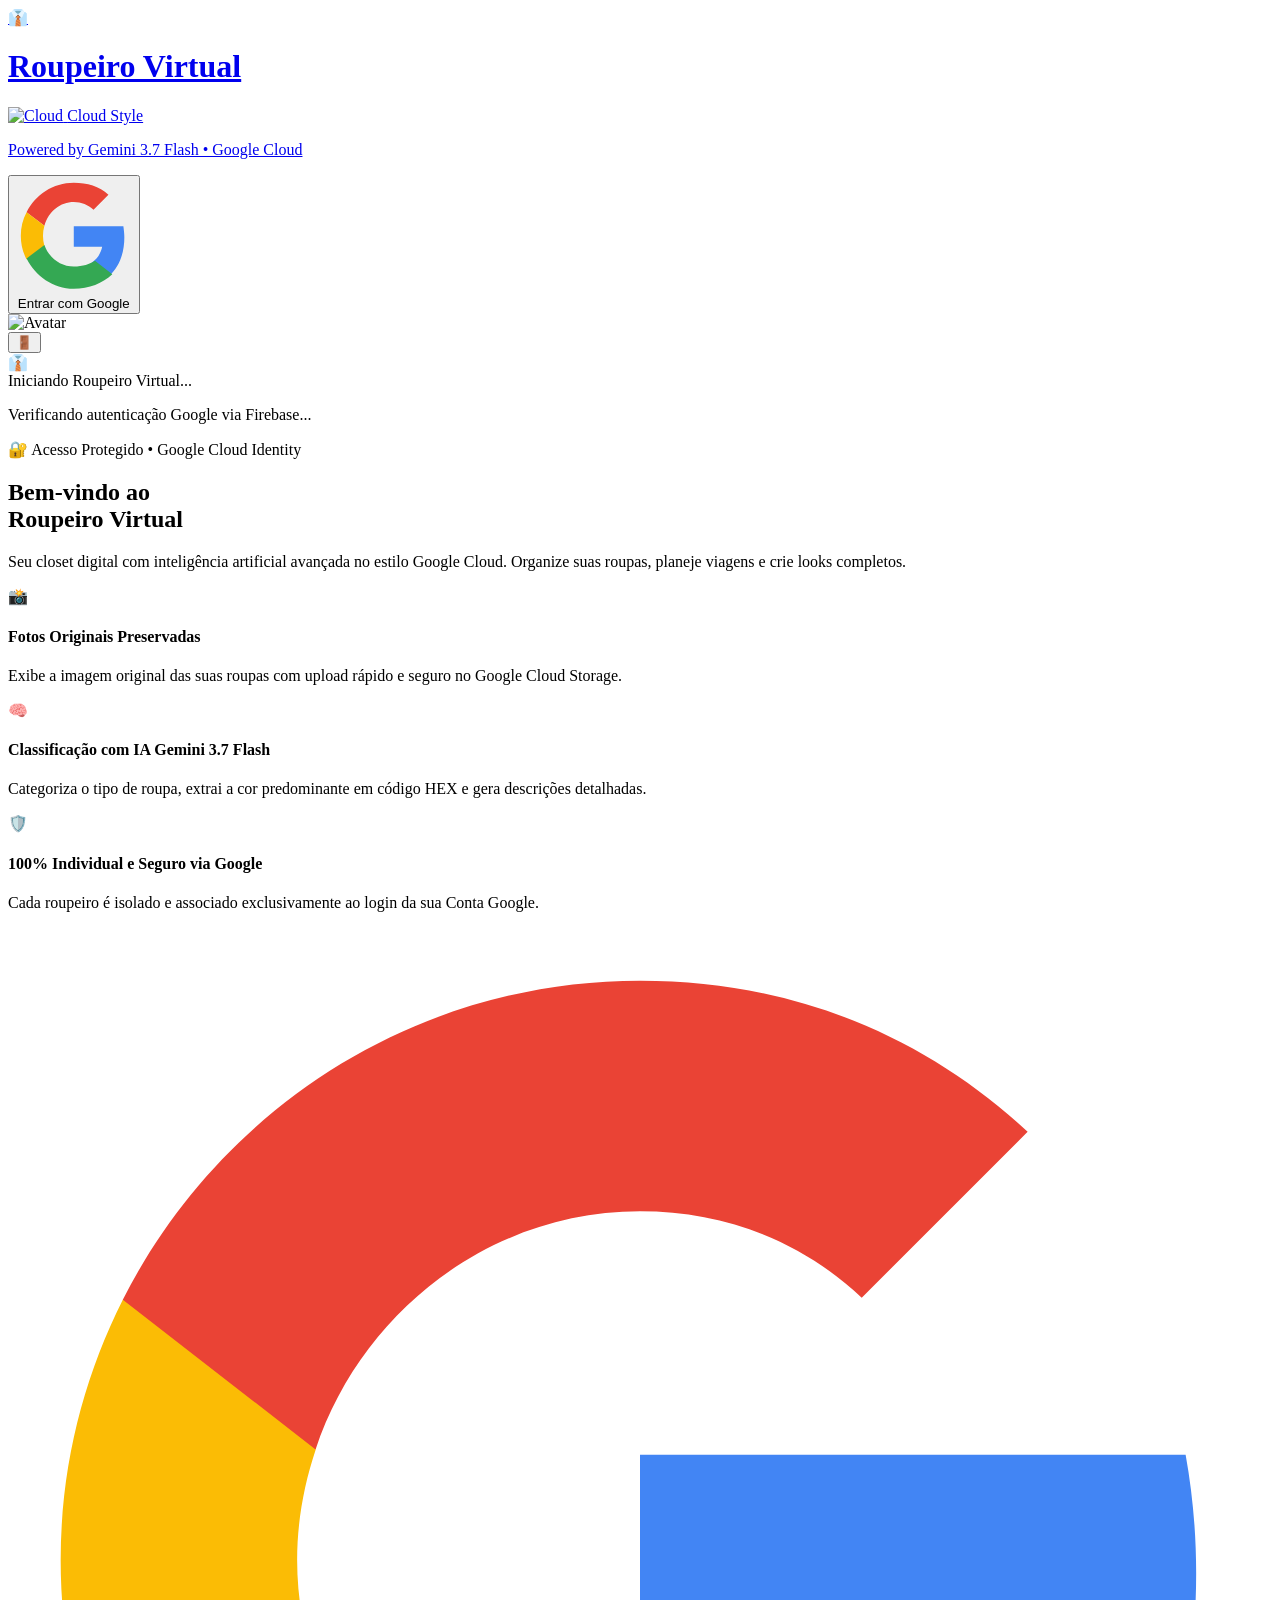
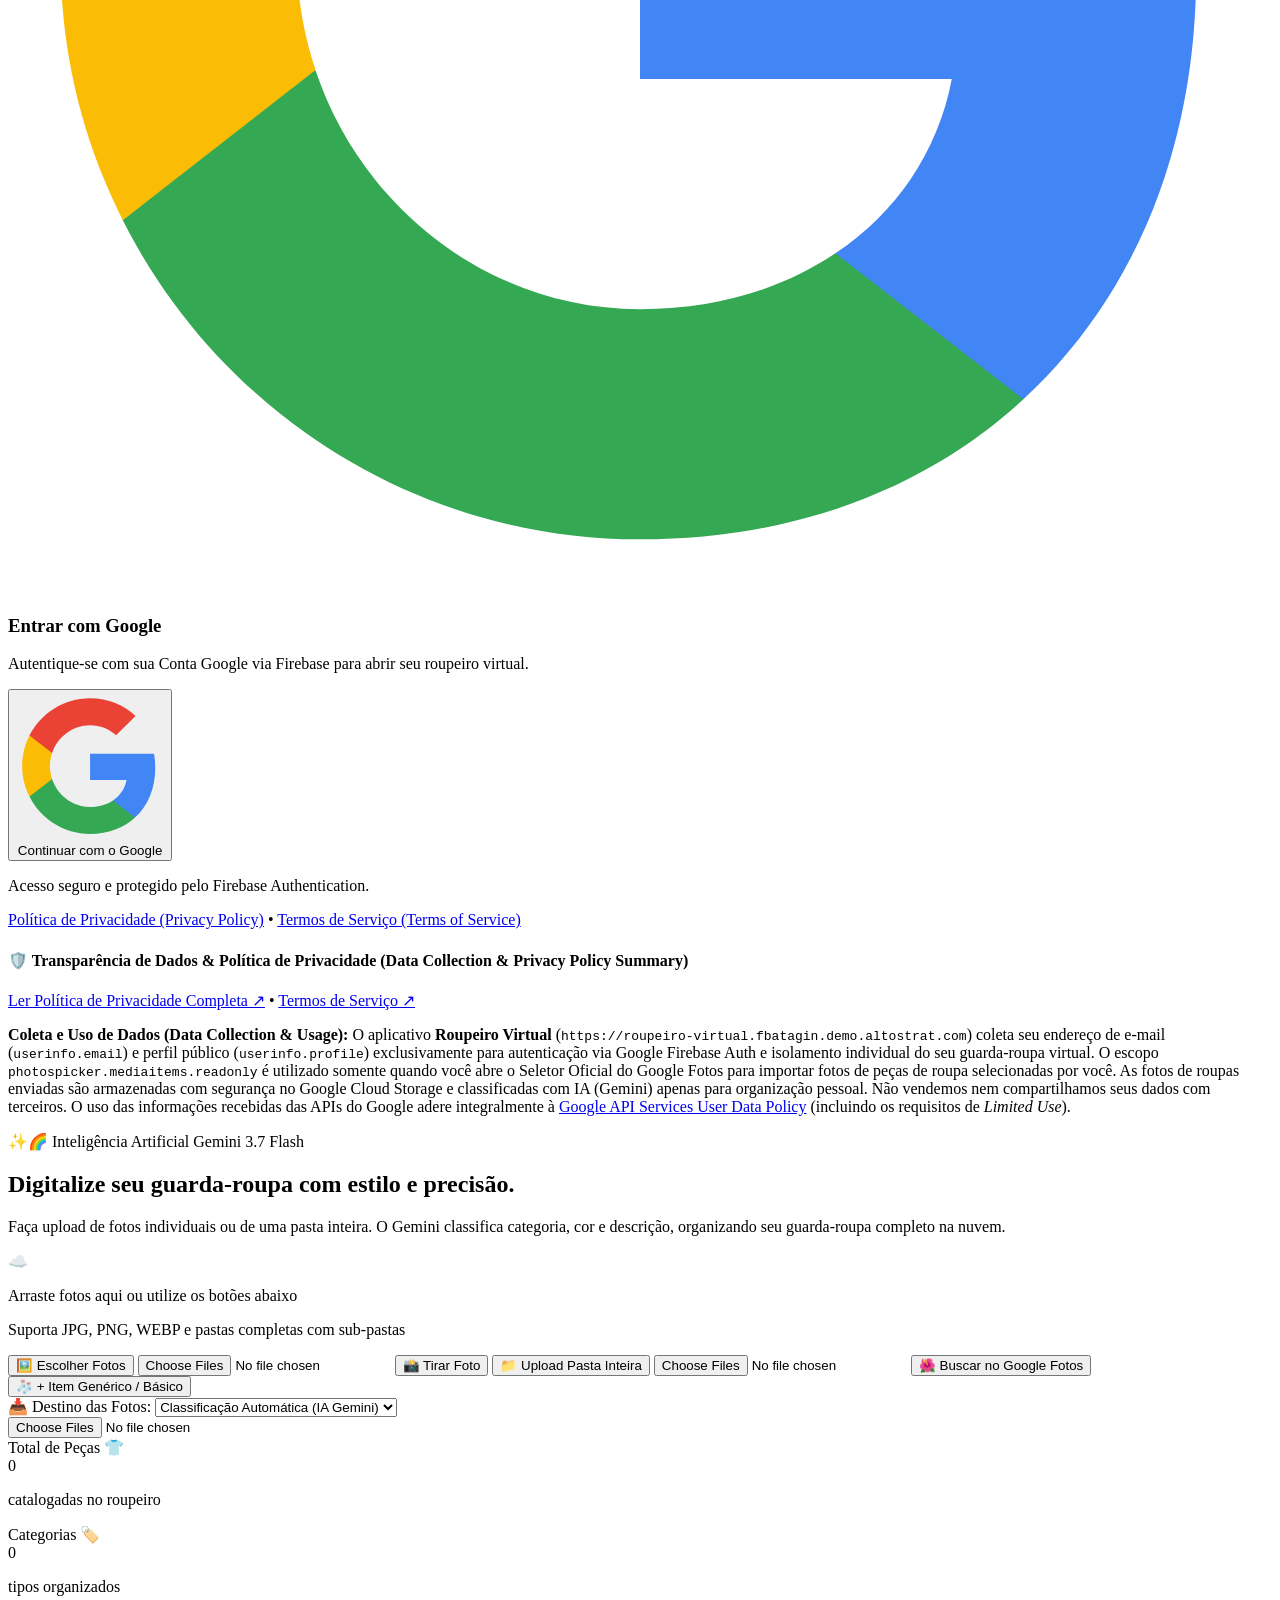
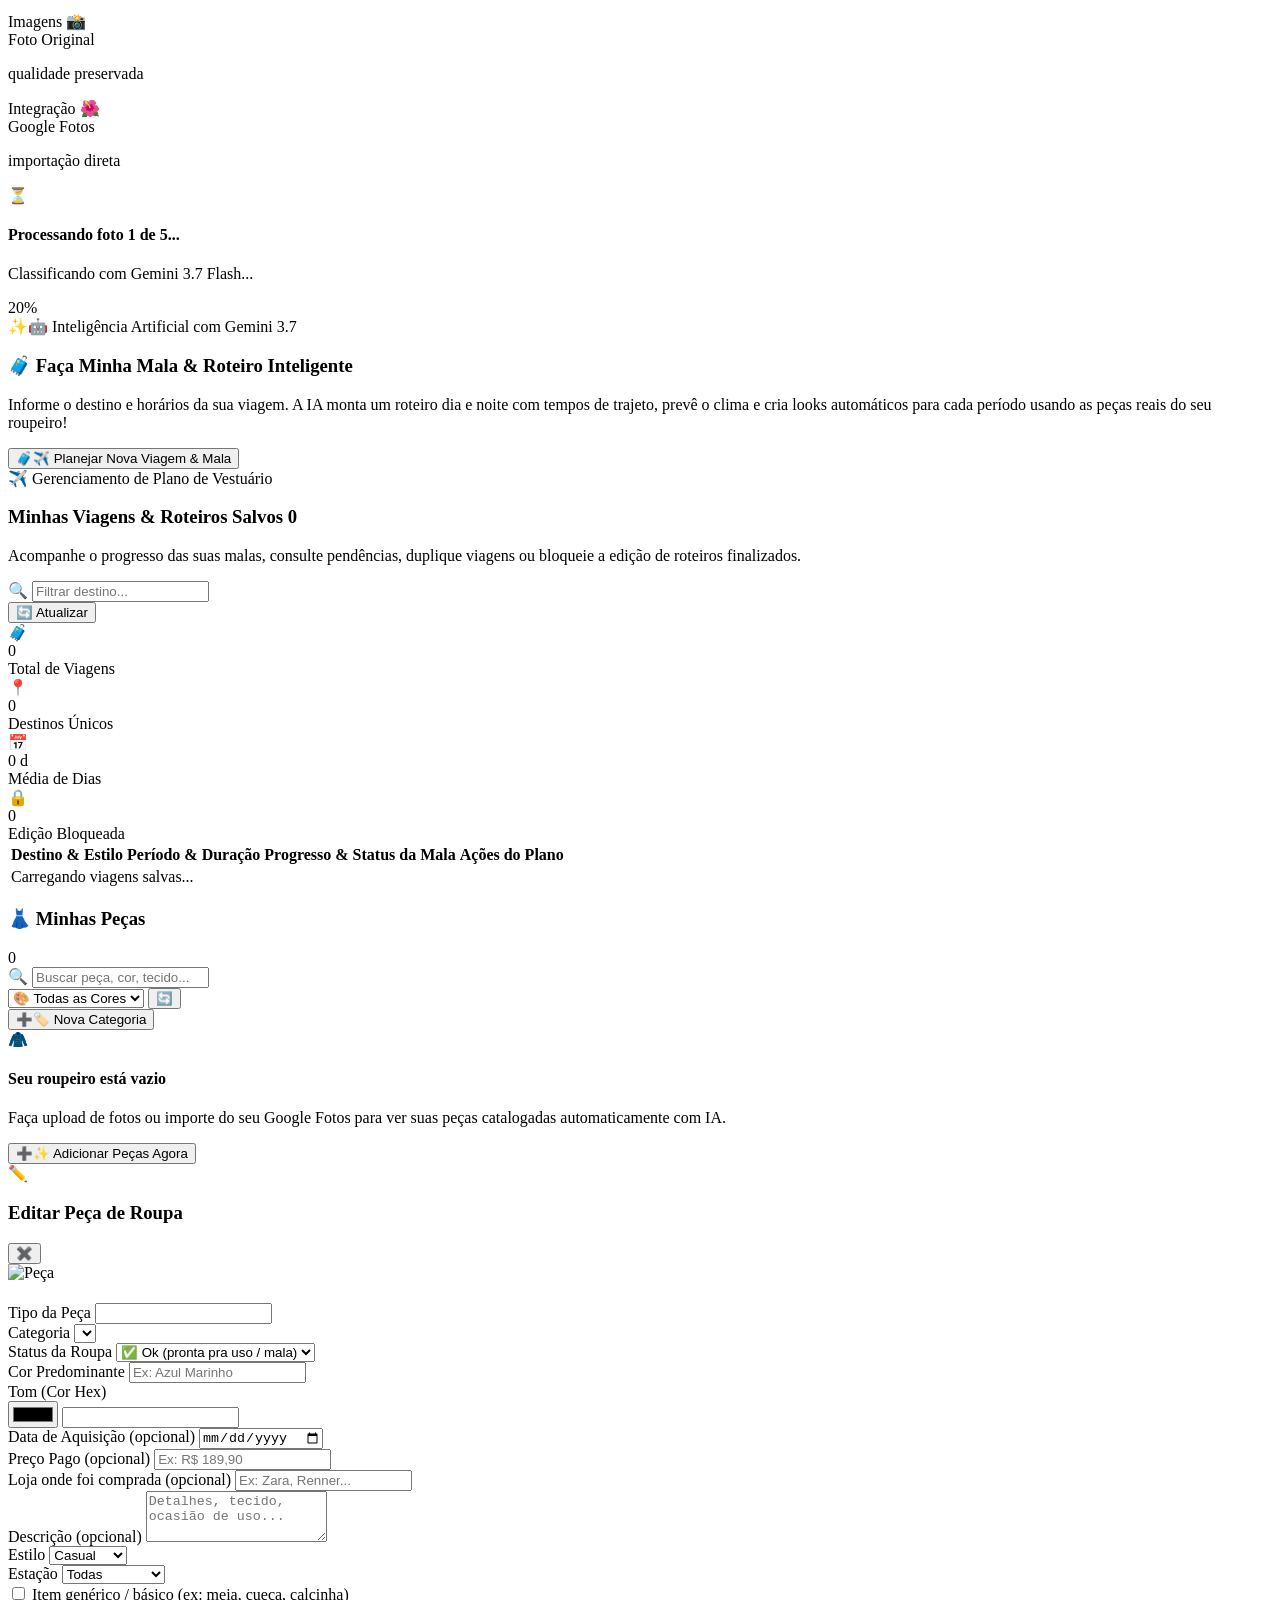
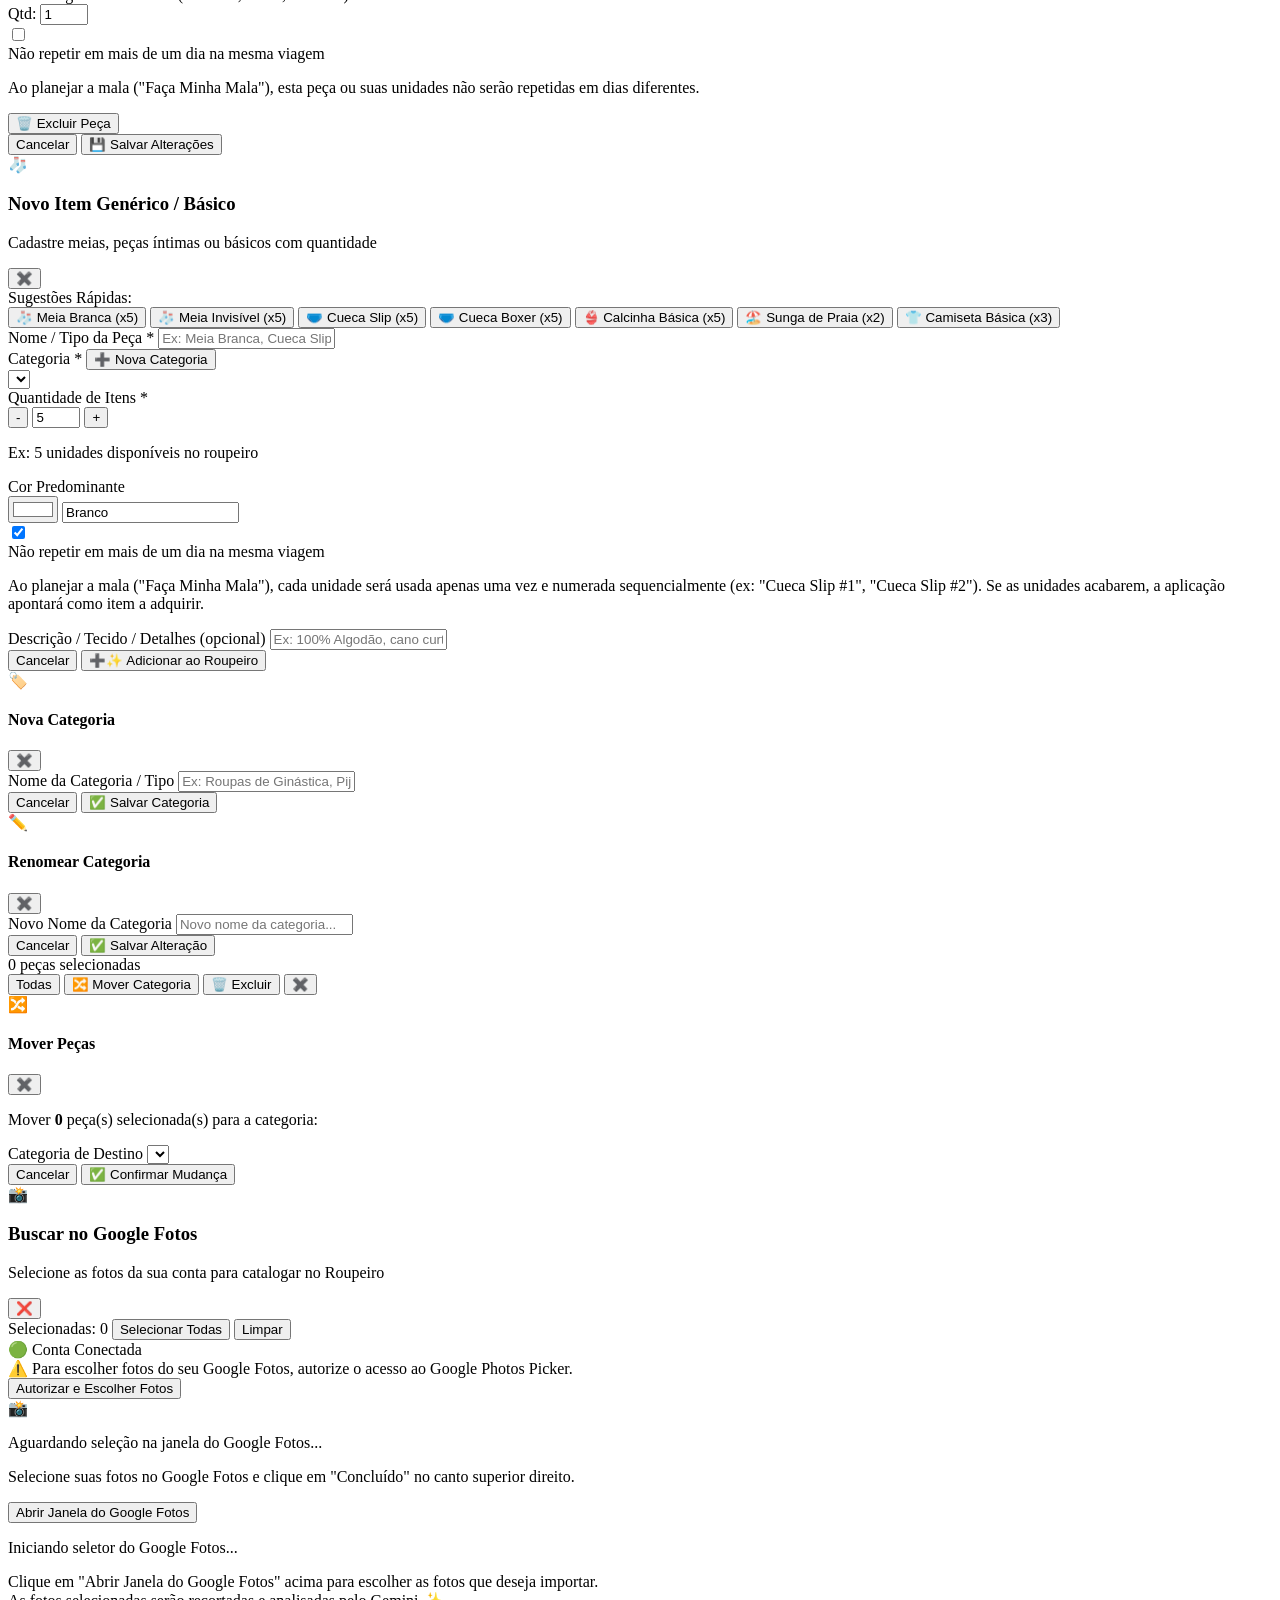
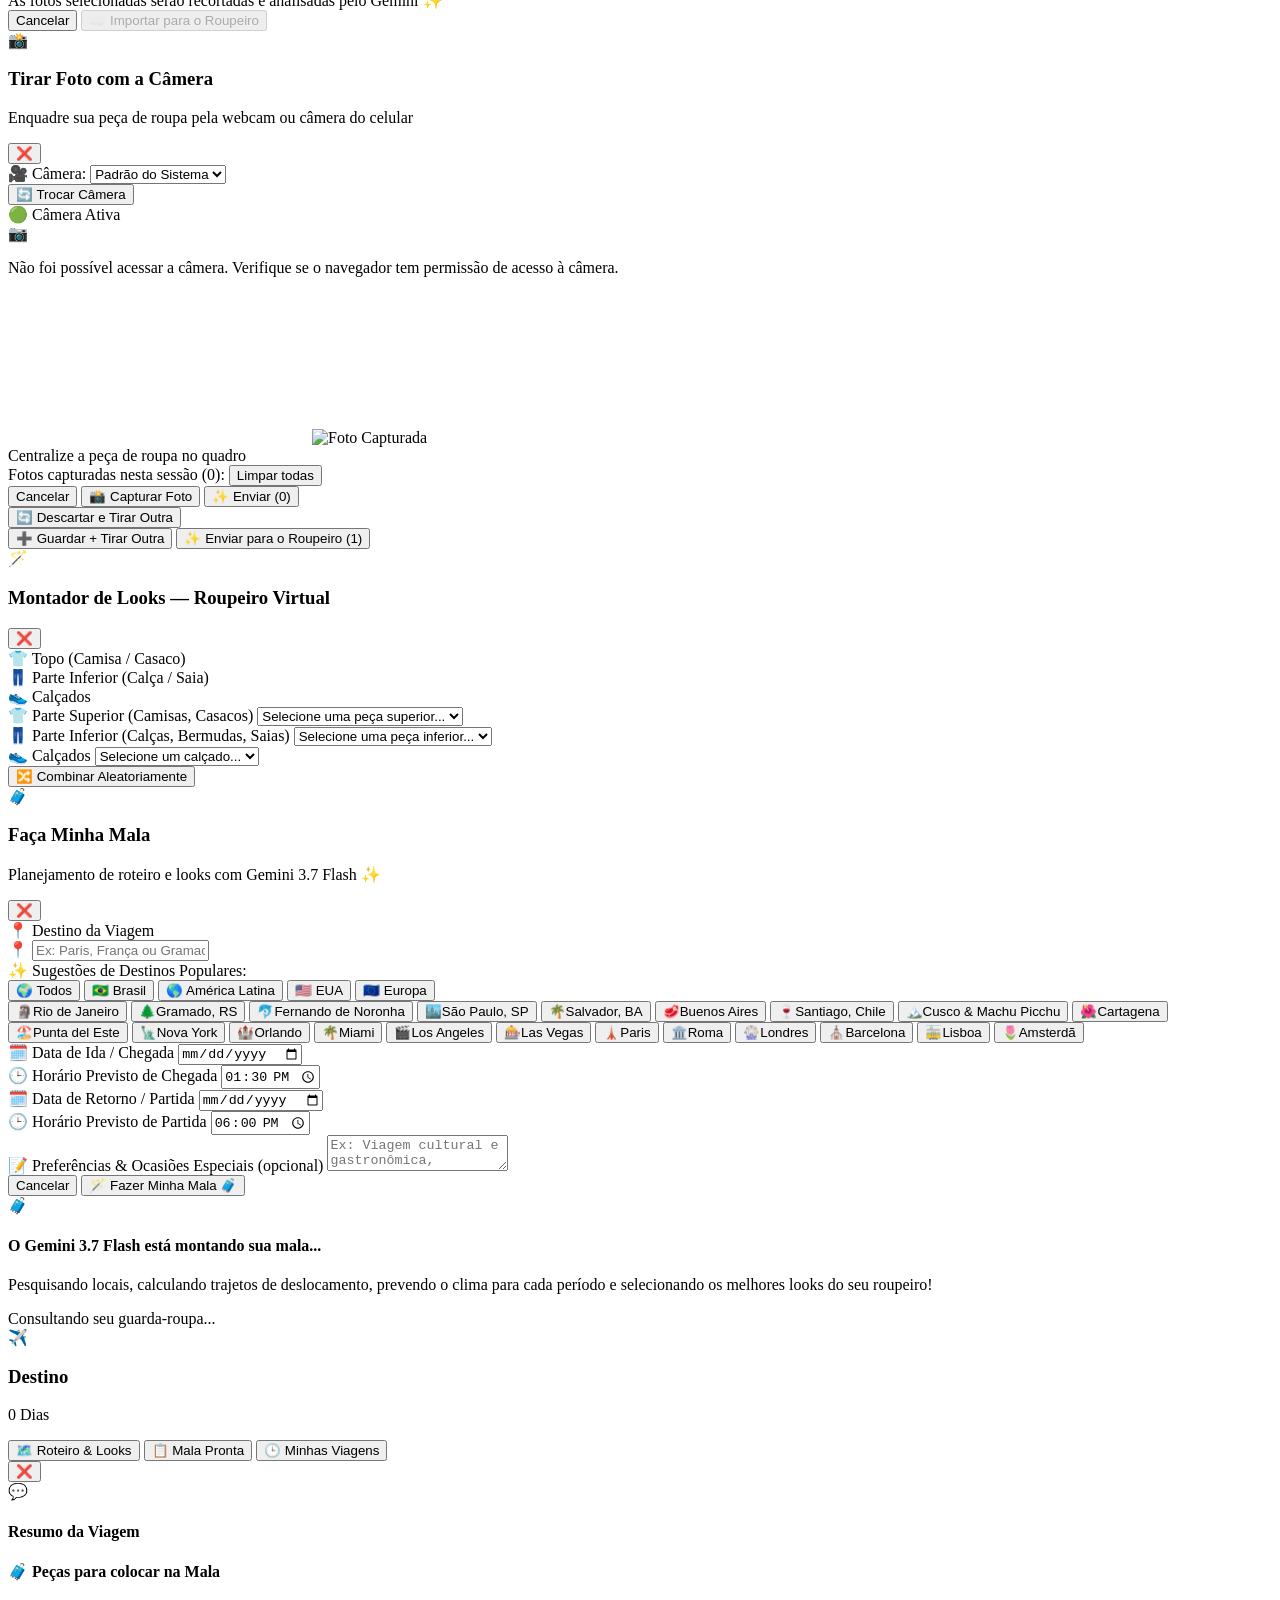
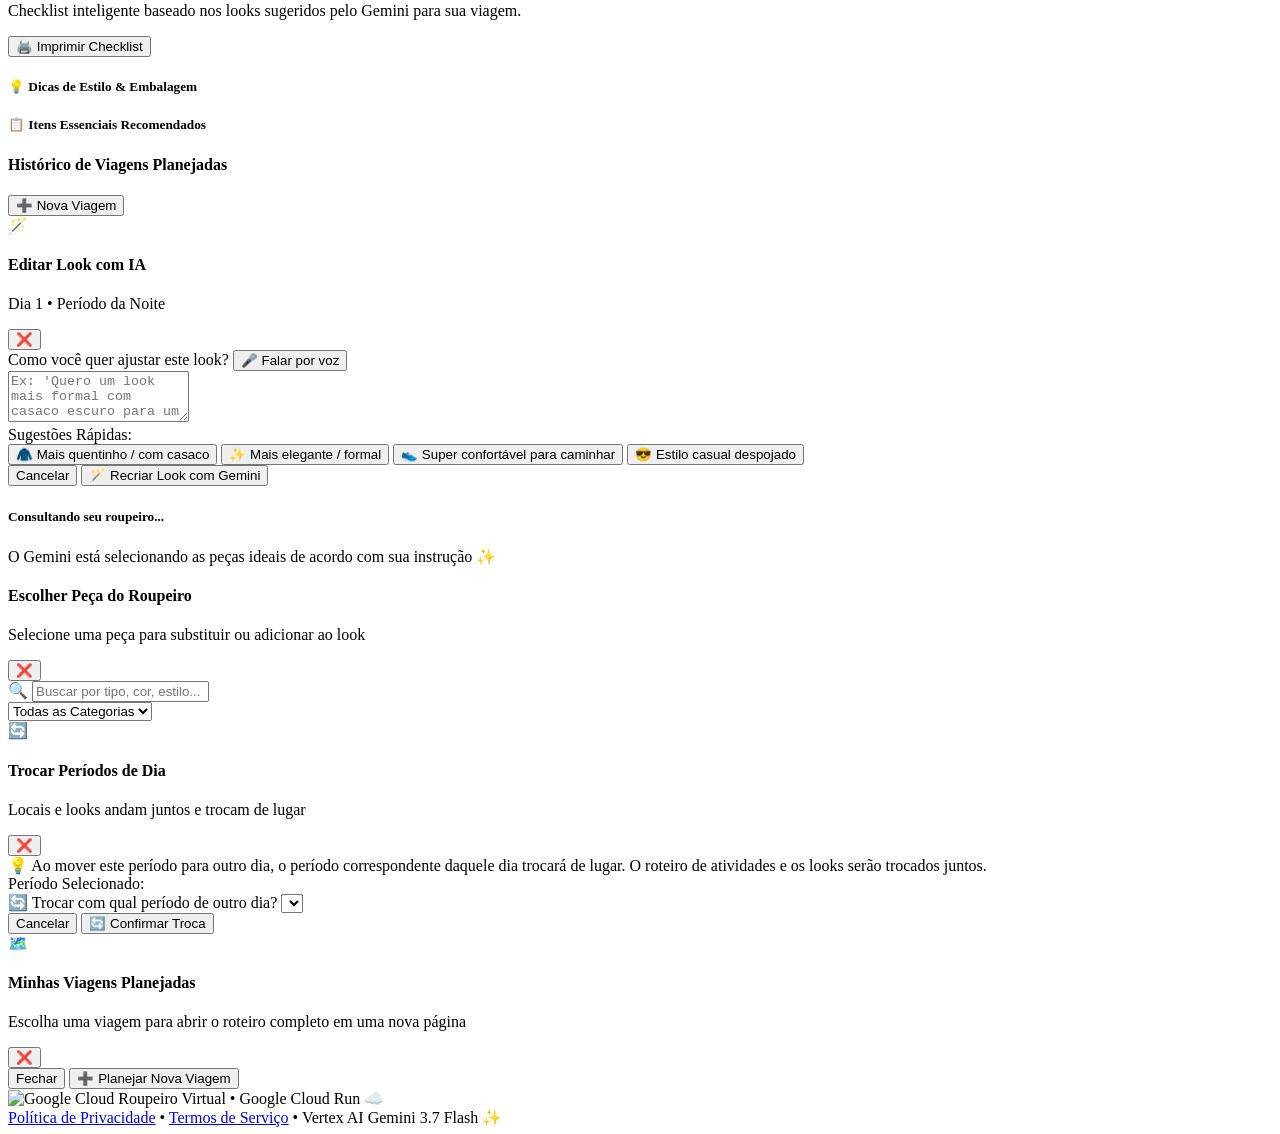
==== commit 5c384973: "refactor(camera): remove native camera app fallback button and inputs" ====
--- a/app/static/index.html
+++ b/app/static/index.html
@@ -283,7 +283,6 @@
               <span class="text-base" role="img" aria-label="Câmera">📸</span>
               <span>Tirar Foto</span>
             </button>
-            <input type="file" id="nativeCameraInput" accept="image/*" capture="environment" class="hidden">
 
             <!-- Recursive Folder Upload Button -->
             <button id="selectFolderBtn" class="gc-btn-secondary px-4 py-2.5 text-sm">
@@ -1110,7 +1109,7 @@
         </button>
       </div>
 
-      <!-- Toolbar: Select Camera Device (USB / Integrated), Switch & Native Mobile Camera shortcut -->
+      <!-- Toolbar: Select Camera Device (USB / Integrated) & Switch Camera -->
       <div class="px-6 py-2.5 bg-[#f1f4f9] border-b border-[#e0e2ec] flex items-center justify-between flex-wrap gap-2 text-xs">
         <div class="flex items-center flex-wrap gap-2">
           <div class="flex items-center gap-1.5 bg-white border border-[#c4c7d0] rounded-lg px-2.5 py-1">
@@ -1124,10 +1123,6 @@
             <span>🔄</span>
             <span>Trocar Câmera</span>
           </button>
-          <button id="openNativeCameraBtn" type="button" class="inline-flex items-center gap-1.5 px-3 py-1.5 rounded-lg bg-[#edf2fa] hover:bg-[#d3e3fd] border border-[#d3e3fd] text-[#0b57d0] font-semibold transition">
-            <span>📱</span>
-            <span>App Nativo</span>
-          </button>
         </div>
         <div id="cameraStatusBadge" class="text-emerald-700 font-semibold flex items-center gap-1">
           <span>🟢</span>
@@ -1137,15 +1132,12 @@
 
       <!-- Body: Live Video Viewfinder / Preview -->
       <div class="p-5 overflow-y-auto flex-1 flex flex-col items-center justify-center bg-slate-950 relative min-h-[340px]">
-        <!-- Error / Fallback Banner -->
+        <!-- Error Banner -->
         <div id="cameraErrorBanner" class="hidden max-w-md p-5 bg-white/95 rounded-2xl text-center space-y-3 shadow-lg">
           <div class="text-3xl">📷</div>
           <p id="cameraErrorMessage" class="text-xs text-[#1f1f1f] font-medium">
-            Não foi possível acessar a câmera diretamente pelo navegador.
+            Não foi possível acessar a câmera. Verifique se o navegador tem permissão de acesso à câmera.
           </p>
-          <button id="fallbackNativeCameraBtn" type="button" class="gc-btn-primary px-4 py-2 text-xs">
-            📱 Tirar Foto pelo App Nativo do Dispositivo
-          </button>
         </div>
 
         <!-- Live Video Stream -->
@@ -1792,6 +1784,6 @@
   </footer>
 
   <!-- Main Application Logic -->
-  <script src="/static/app.js?v=20260915b"></script>
+  <script src="/static/app.js?v=20260915c"></script>
 </body>
 </html>
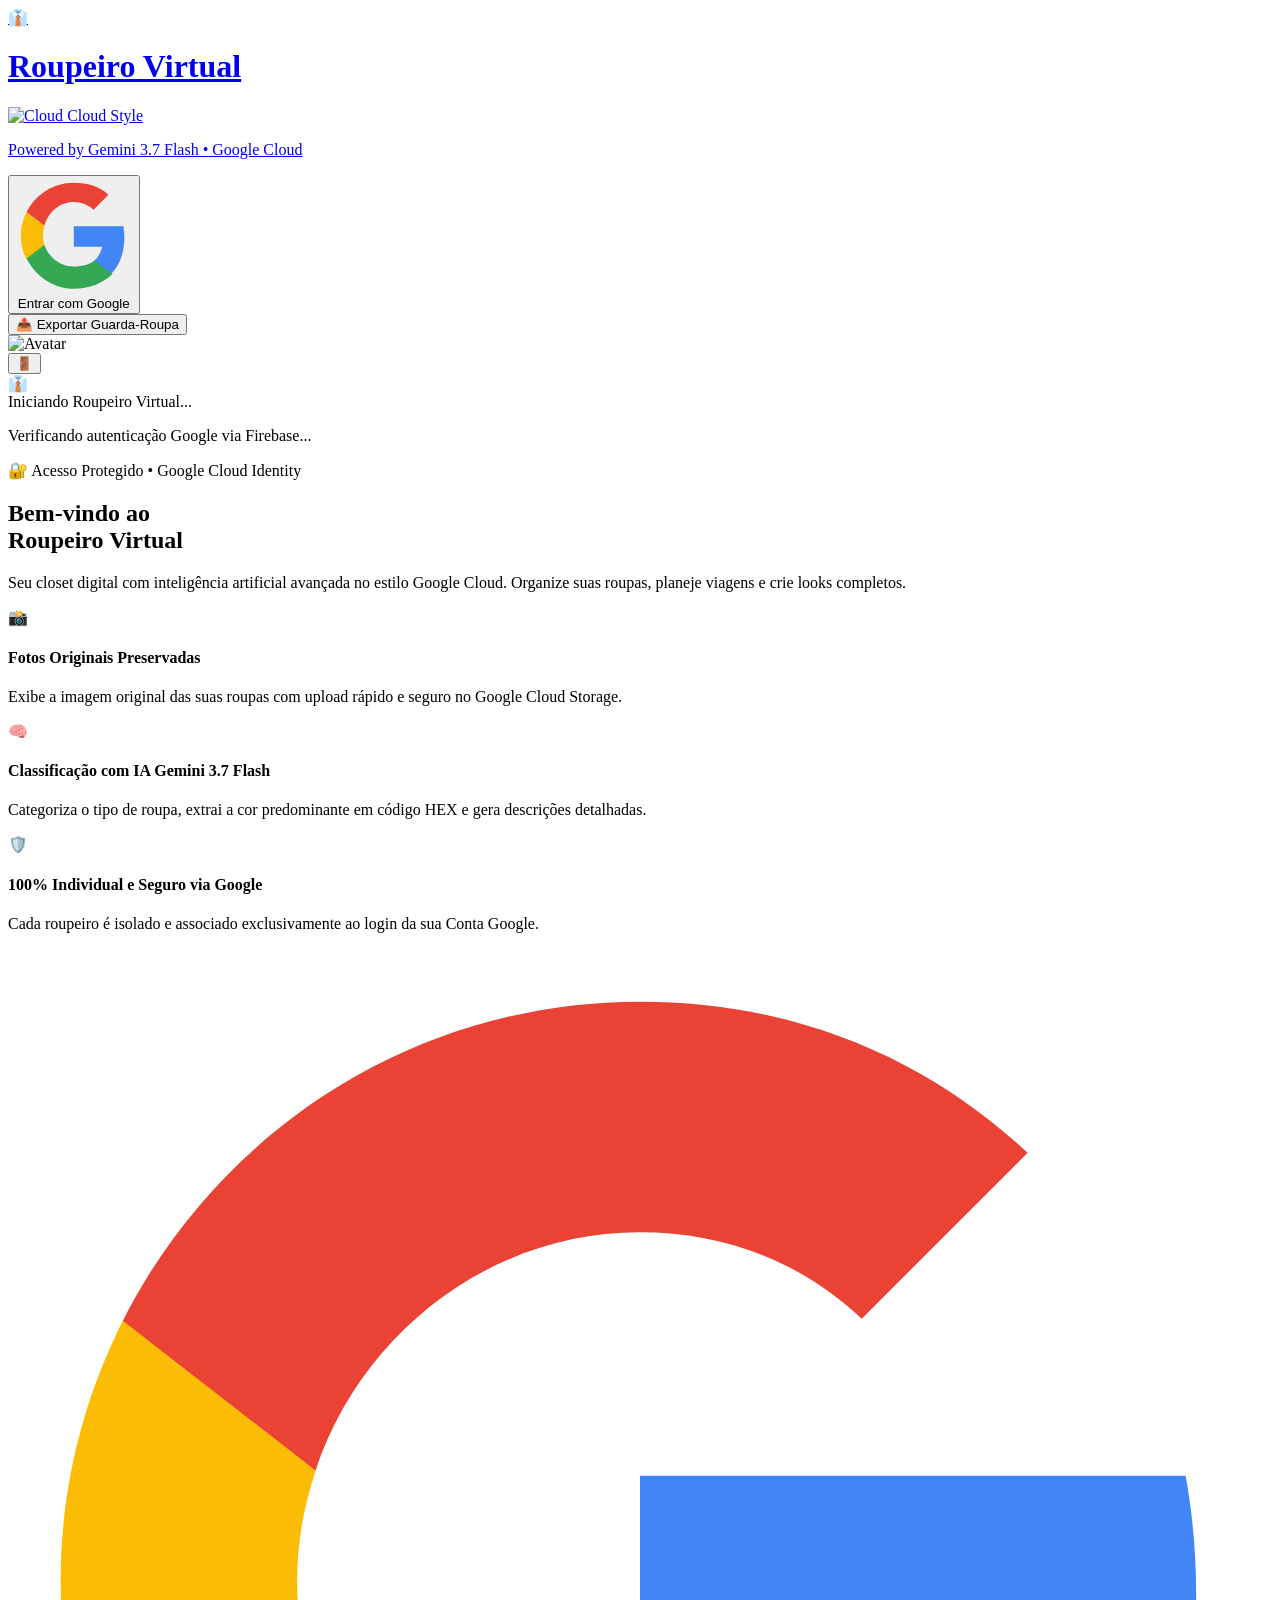
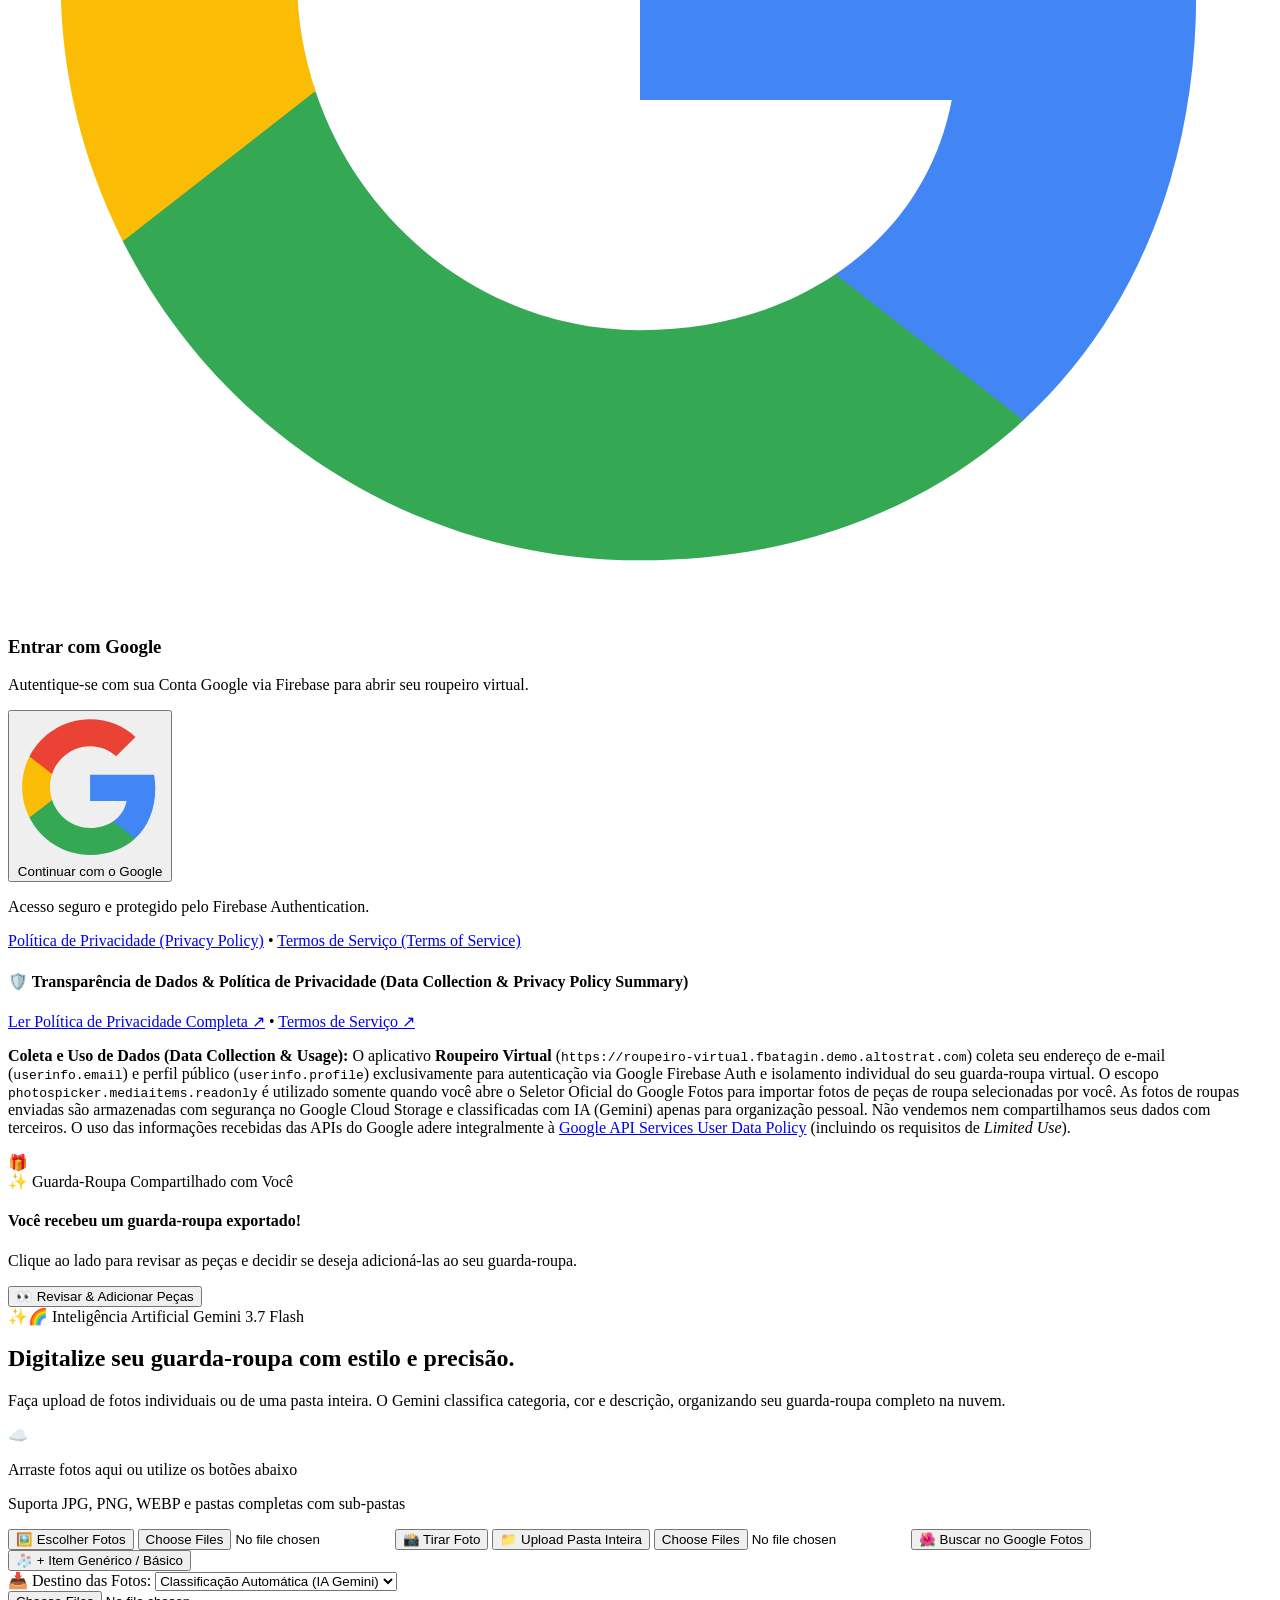
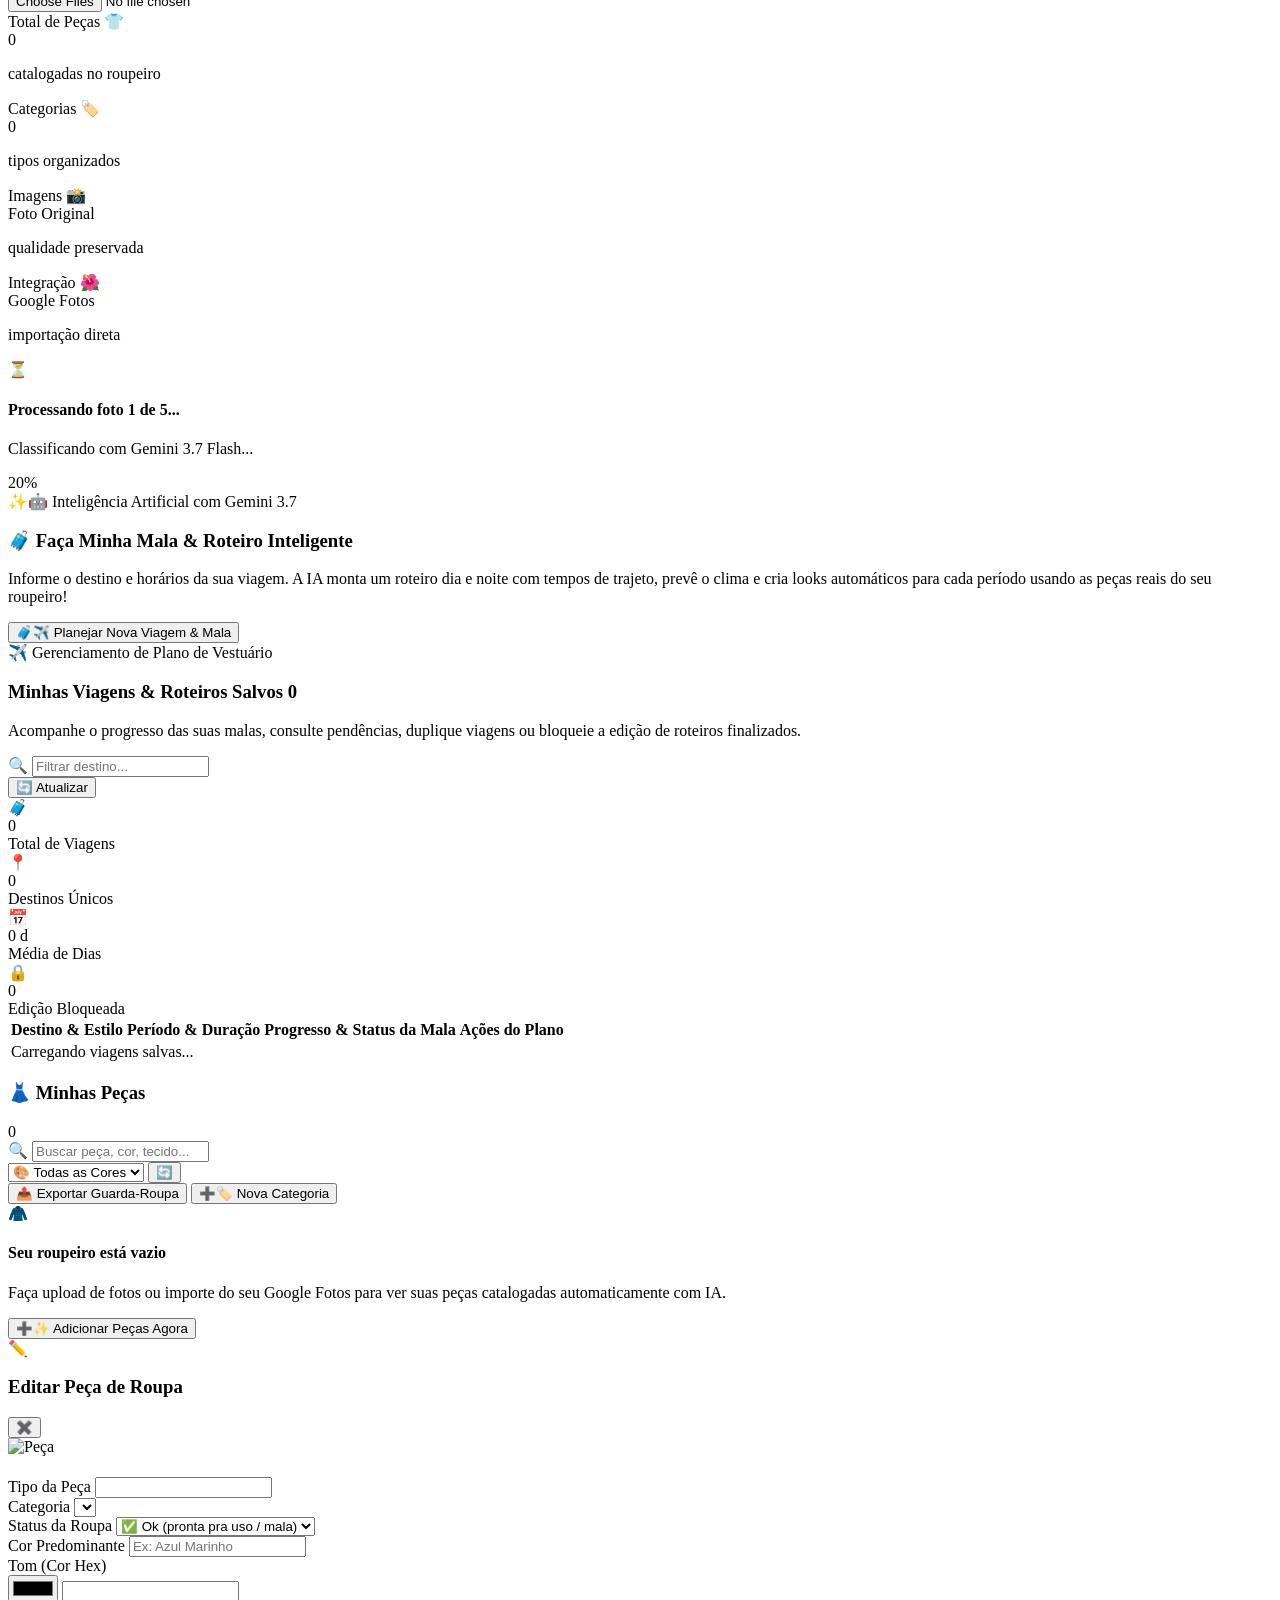
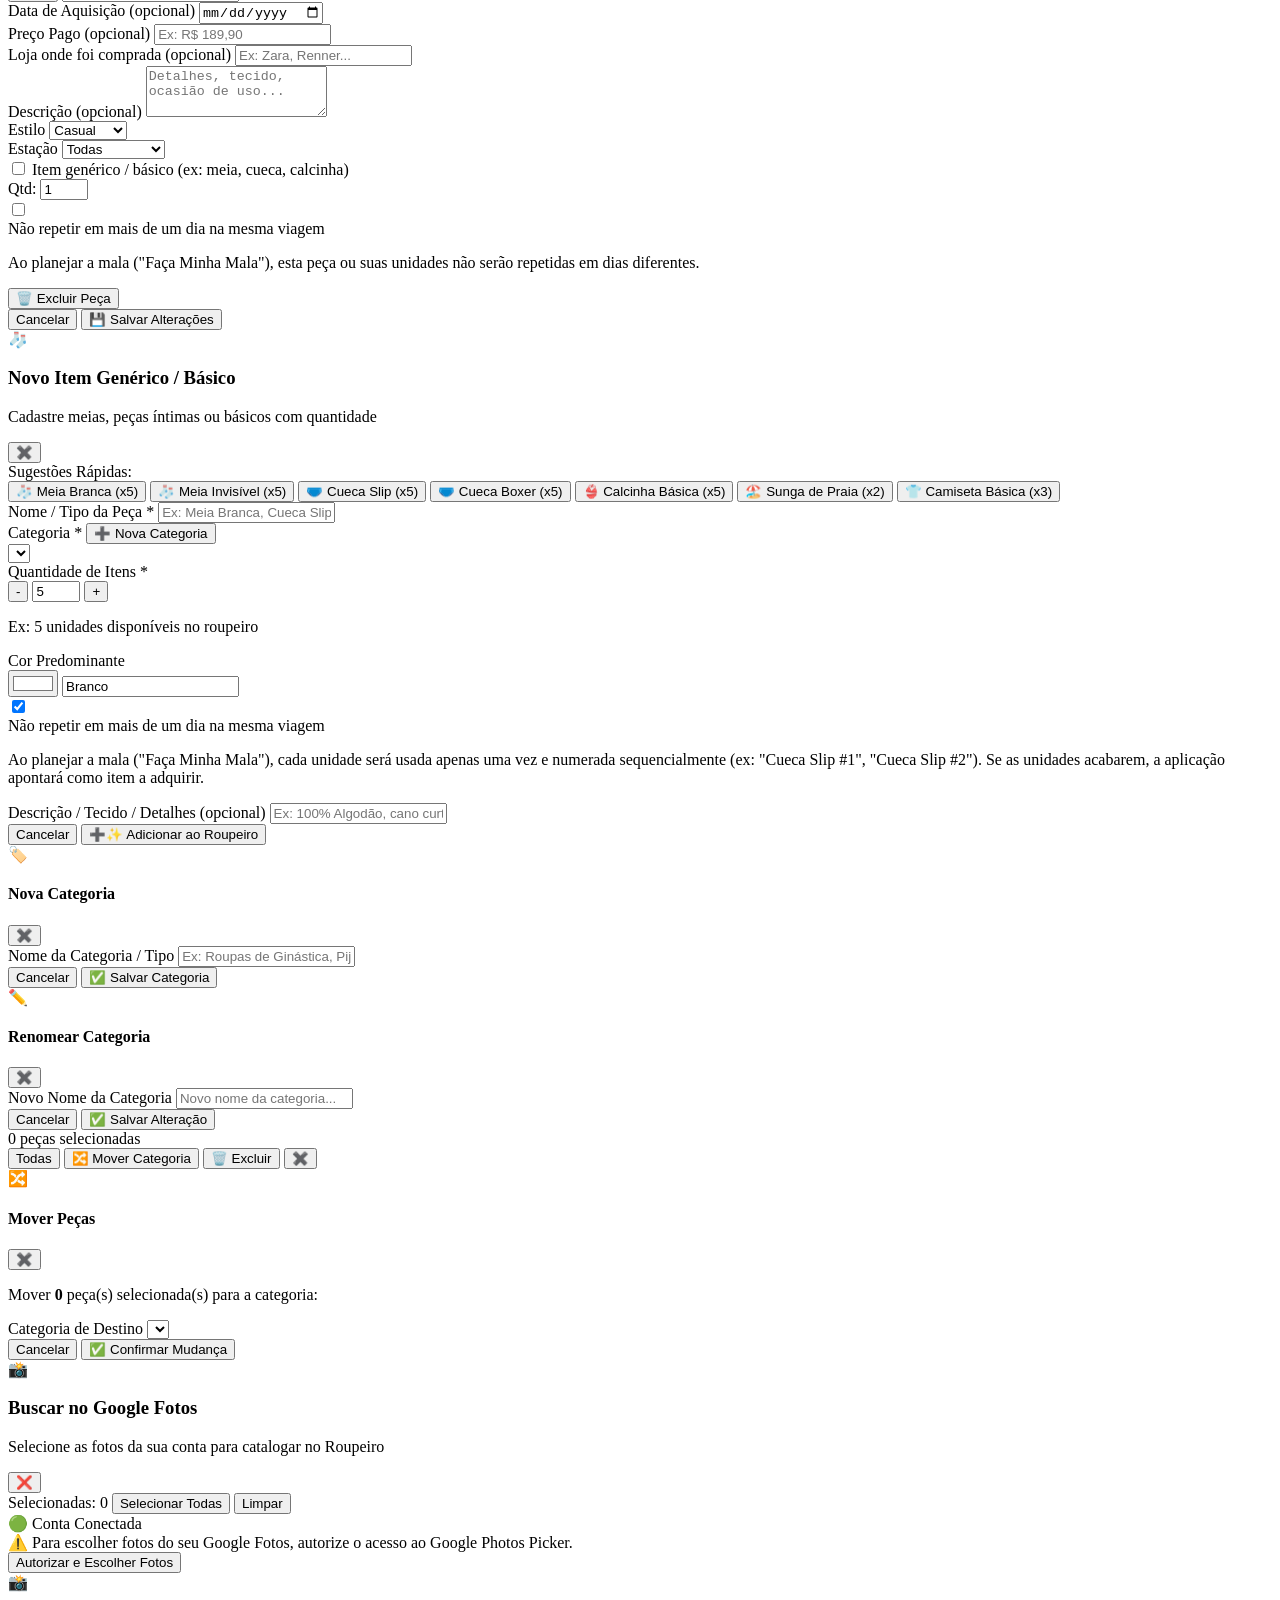
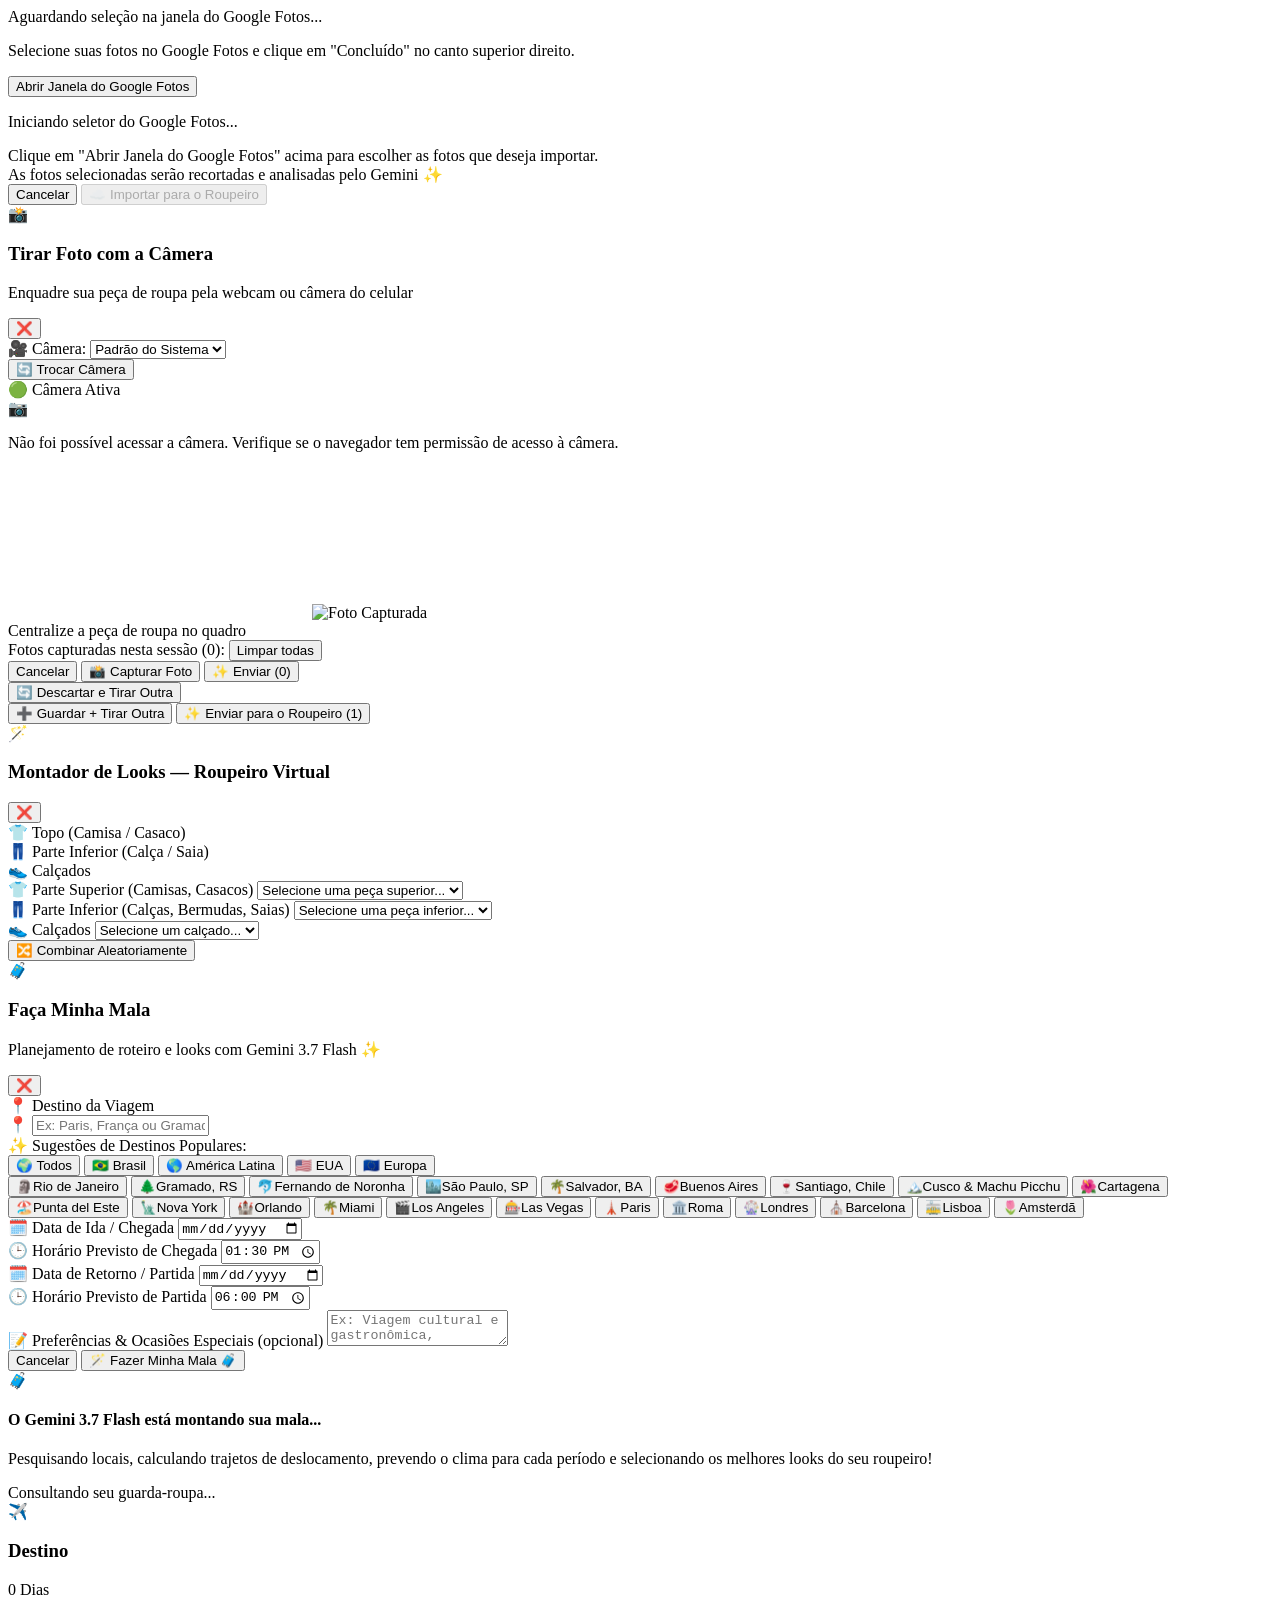
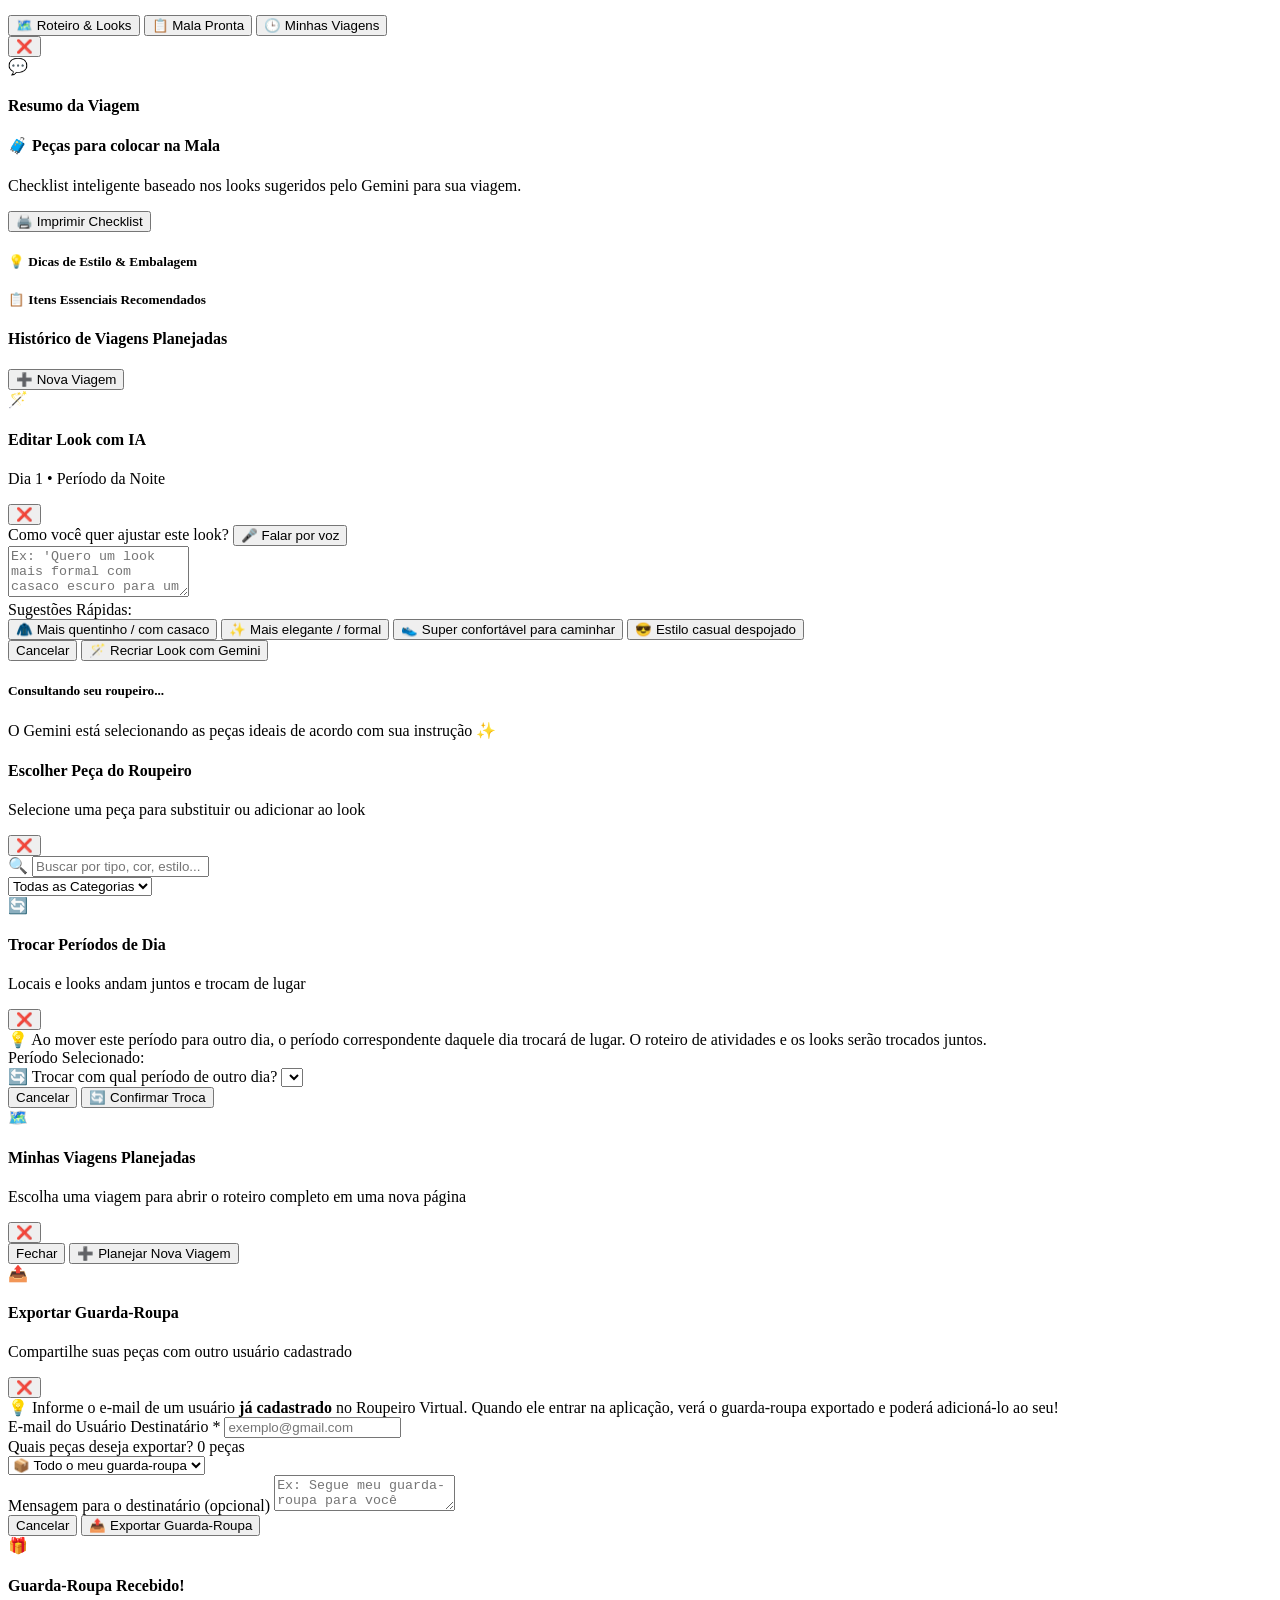
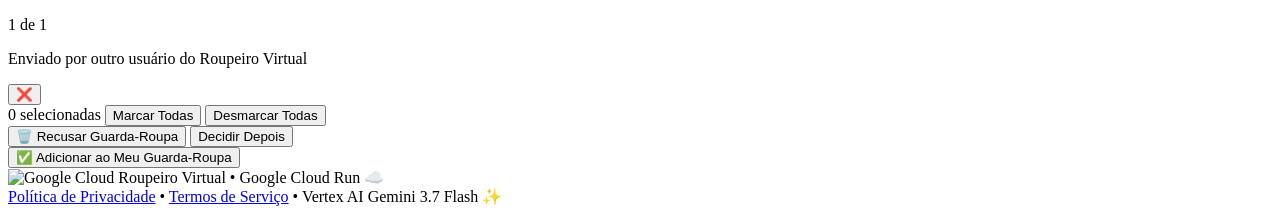
==== commit e822894d: "feat: add wardrobe export to registered users and automatic import prompt on login" ====
--- a/app/static/index.html
+++ b/app/static/index.html
@@ -91,7 +91,11 @@
           </div>
 
           <!-- Authenticated: User Badge & Menu -->
-          <div id="authControls" class="hidden flex items-center gap-3">
+          <div id="authControls" class="hidden flex items-center gap-2 sm:gap-3">
+            <button type="button" id="openExportWardrobeHeaderBtn" title="Exportar guarda-roupa para outro usuário cadastrado" class="px-3.5 py-1.5 rounded-full bg-[#edf2fa] hover:bg-[#d3e3fd] text-[#0b57d0] border border-[#c2d7fa] text-xs font-bold transition flex items-center gap-1.5 shadow-2xs">
+              <span>📤</span>
+              <span class="hidden sm:inline">Exportar Guarda-Roupa</span>
+            </button>
             <div class="flex items-center gap-2 pl-1.5 pr-3.5 py-1 rounded-full bg-white border border-[#e0e2ec] shadow-2xs">
               <img id="userAvatar" src="" alt="Avatar" class="w-7 h-7 rounded-full object-cover bg-slate-200">
               <div class="text-left hidden md:block">
@@ -232,6 +236,32 @@
 
   <!-- MAIN CONTENT CONTAINER (PROTECTED: ONLY SHOWN WHEN AUTHENTICATED) -->
   <main id="appProtectedContent" class="hidden flex-1 max-w-7xl w-full mx-auto px-4 sm:px-6 lg:px-8 py-8 space-y-8">
+
+    <!-- BANNER DE NOTIFICAÇÃO: GUARDA-ROUPA RECEBIDO DE OUTRO USUÁRIO -->
+    <div id="incomingExportsNotificationBanner" class="hidden bg-gradient-to-r from-emerald-900 via-teal-800 to-emerald-700 rounded-2xl p-5 text-white shadow-lg border border-emerald-400/40 flex flex-col sm:flex-row items-start sm:items-center justify-between gap-4">
+      <div class="flex items-start sm:items-center gap-3.5">
+        <div class="w-12 h-12 rounded-2xl bg-white/15 backdrop-blur flex items-center justify-center text-2xl shrink-0 border border-white/25 shadow-inner">
+          🎁
+        </div>
+        <div>
+          <div class="inline-flex items-center gap-1.5 px-2.5 py-0.5 rounded-full bg-emerald-400/20 border border-emerald-300/30 text-[11px] font-bold text-emerald-100 mb-1">
+            <span>✨ Guarda-Roupa Compartilhado com Você</span>
+          </div>
+          <h4 id="incomingBannerTitle" class="text-base sm:text-lg font-bold text-white leading-snug">
+            Você recebeu um guarda-roupa exportado!
+          </h4>
+          <p id="incomingBannerSubtitle" class="text-xs text-emerald-100 mt-0.5">
+            Clique ao lado para revisar as peças e decidir se deseja adicioná-las ao seu guarda-roupa.
+          </p>
+        </div>
+      </div>
+      <div class="flex items-center gap-2 shrink-0 w-full sm:w-auto">
+        <button type="button" id="openIncomingExportBannerBtn" class="w-full sm:w-auto px-5 py-2.5 rounded-full bg-white hover:bg-emerald-50 text-emerald-950 font-bold text-xs sm:text-sm shadow-md transition flex items-center justify-center gap-2">
+          <span>👀</span>
+          <span>Revisar &amp; Adicionar Peças</span>
+        </button>
+      </div>
+    </div>
 
     <!-- HERO & UPLOAD SECTION (Cloud Style Panel) -->
     <section class="gc-panel p-6 sm:p-8 relative overflow-hidden">
@@ -536,10 +566,16 @@
           <div class="flex items-center gap-2 flex-wrap" id="categoryTabsContainer">
             <!-- Dynamically populated tabs: Todas, Camisas, Calças, etc. -->
           </div>
-          <button type="button" id="openNewCategoryModalBtn" class="gc-btn-secondary shrink-0 px-3.5 py-1.5 text-xs self-start sm:self-auto" title="Criar nova categoria/tipo de peça">
-            <span>➕🏷️</span>
-            <span>Nova Categoria</span>
-          </button>
+          <div class="flex items-center gap-2 shrink-0 self-start sm:self-auto flex-wrap">
+            <button type="button" id="openExportWardrobeModalBtn" class="px-3.5 py-1.5 rounded-full bg-[#edf2fa] hover:bg-[#d3e3fd] text-[#0b57d0] border border-[#c2d7fa] text-xs font-bold transition flex items-center gap-1.5 shadow-2xs" title="Exportar guarda-roupa para outro usuário cadastrado">
+              <span>📤</span>
+              <span>Exportar Guarda-Roupa</span>
+            </button>
+            <button type="button" id="openNewCategoryModalBtn" class="gc-btn-secondary shrink-0 px-3.5 py-1.5 text-xs" title="Criar nova categoria/tipo de peça">
+              <span>➕🏷️</span>
+              <span>Nova Categoria</span>
+            </button>
+          </div>
         </div>
 
       </div>
@@ -1764,6 +1800,165 @@
     </div>
   </div>
 
+  <!-- MODAL EXPORTAR GUARDA-ROUPA PARA OUTRO USUÁRIO -->
+  <div id="exportWardrobeModal" class="fixed inset-0 z-50 bg-slate-900/60 backdrop-blur-sm hidden flex items-center justify-center p-4">
+    <div class="bg-white rounded-3xl max-w-lg w-full border border-[#e0e2ec] shadow-2xl overflow-hidden flex flex-col max-h-[92vh]">
+      <!-- Header -->
+      <div class="px-6 py-4 border-b border-[#e0e2ec] flex items-center justify-between bg-[#f8fafd] shrink-0">
+        <div class="flex items-center gap-3">
+          <div class="w-10 h-10 rounded-xl bg-[#edf2fa] border border-[#c2d7fa] flex items-center justify-center text-xl shadow-sm">
+            📤
+          </div>
+          <div>
+            <h4 class="text-base font-bold text-[#1f1f1f]">Exportar Guarda-Roupa</h4>
+            <p class="text-xs text-[#444746]">Compartilhe suas peças com outro usuário cadastrado</p>
+          </div>
+        </div>
+        <button type="button" id="closeExportWardrobeModalBtn" class="w-8 h-8 rounded-lg text-slate-400 hover:text-slate-700 hover:bg-slate-200 flex items-center justify-center transition font-bold">
+          ❌
+        </button>
+      </div>
+
+      <!-- Body -->
+      <form id="exportWardrobeForm" class="p-6 space-y-4 overflow-y-auto custom-scroll">
+        <div class="p-3.5 bg-[#edf2fa] border border-[#c2d7fa] rounded-2xl flex items-start gap-2.5 text-xs text-[#1f1f1f]">
+          <span class="text-base shrink-0">💡</span>
+          <span>Informe o e-mail de um usuário <strong>já cadastrado</strong> no Roupeiro Virtual. Quando ele entrar na aplicação, verá o guarda-roupa exportado e poderá adicioná-lo ao seu!</span>
+        </div>
+
+        <!-- E-mail do Destinatário -->
+        <div>
+          <label for="exportTargetEmailInput" class="block text-xs font-bold text-[#1f1f1f] mb-1.5">
+            E-mail do Usuário Destinatário <span class="text-rose-600">*</span>
+          </label>
+          <input
+            type="email"
+            id="exportTargetEmailInput"
+            required
+            placeholder="exemplo@gmail.com"
+            class="w-full px-3.5 py-2.5 text-sm border border-[#e0e2ec] rounded-xl focus:outline-none focus:ring-2 focus:ring-[#0b57d0]/30 font-medium"
+          >
+        </div>
+
+        <!-- Filtro de Peças a Exportar -->
+        <div>
+          <div class="flex items-center justify-between mb-1.5">
+            <label for="exportCategoryFilterSelect" class="block text-xs font-bold text-[#1f1f1f]">
+              Quais peças deseja exportar?
+            </label>
+            <span id="exportPiecesCountBadge" class="px-2.5 py-0.5 rounded-full text-[11px] font-bold bg-[#d3e3fd] text-[#041e49]">
+              0 peças
+            </span>
+          </div>
+          <select
+            id="exportCategoryFilterSelect"
+            class="w-full px-3.5 py-2.5 text-sm border border-[#e0e2ec] rounded-xl focus:outline-none focus:ring-2 focus:ring-[#0b57d0]/30 bg-white font-medium text-[#1f1f1f]"
+          >
+            <option value="">📦 Todo o meu guarda-roupa</option>
+          </select>
+        </div>
+
+        <!-- Mensagem Opcional -->
+        <div>
+          <label for="exportMessageInput" class="block text-xs font-bold text-[#1f1f1f] mb-1.5">
+            Mensagem para o destinatário <span class="text-[#5e5e5e] font-normal">(opcional)</span>
+          </label>
+          <textarea
+            id="exportMessageInput"
+            rows="2"
+            maxlength="400"
+            placeholder="Ex: Segue meu guarda-roupa para você importar no seu perfil!"
+            class="w-full px-3.5 py-2 text-sm border border-[#e0e2ec] rounded-xl focus:outline-none focus:ring-2 focus:ring-[#0b57d0]/30"
+          ></textarea>
+        </div>
+
+        <!-- Status / Feedback Box -->
+        <div id="exportFeedbackBox" class="hidden p-3.5 rounded-2xl text-xs font-medium"></div>
+
+        <!-- Footer -->
+        <div class="pt-3 border-t border-[#e0e2ec] flex items-center justify-end gap-2">
+          <button type="button" id="cancelExportWardrobeBtn" class="gc-btn-secondary px-4 py-2 text-xs">
+            Cancelar
+          </button>
+          <button type="submit" id="confirmExportWardrobeBtn" class="gc-btn-primary px-5 py-2.5 text-xs font-bold flex items-center gap-1.5">
+            <span>📤</span>
+            <span>Exportar Guarda-Roupa</span>
+          </button>
+        </div>
+      </form>
+    </div>
+  </div>
+
+  <!-- MODAL RECEBER / IMPORTAR GUARDA-ROUPA EXPORTADO POR OUTRO USUÁRIO -->
+  <div id="incomingExportModal" class="fixed inset-0 z-50 bg-slate-900/60 backdrop-blur-sm hidden flex items-center justify-center p-4">
+    <div class="bg-white rounded-3xl max-w-4xl w-full max-h-[90vh] border border-[#e0e2ec] shadow-2xl overflow-hidden flex flex-col">
+      <!-- Header -->
+      <div class="px-6 py-4 border-b border-[#e0e2ec] flex items-center justify-between bg-gradient-to-r from-emerald-900 via-teal-800 to-emerald-700 text-white shrink-0">
+        <div class="flex items-center gap-3">
+          <div class="w-11 h-11 rounded-2xl bg-white/15 border border-white/25 flex items-center justify-center text-2xl shadow-inner">
+            🎁
+          </div>
+          <div>
+            <div class="flex items-center gap-2">
+              <h4 class="text-base sm:text-lg font-bold text-white">Guarda-Roupa Recebido!</h4>
+              <span id="incomingExportQueueBadge" class="hidden px-2.5 py-0.5 rounded-full text-[11px] font-bold bg-amber-300 text-slate-900">1 de 1</span>
+            </div>
+            <p id="incomingExportSenderSubtitle" class="text-xs text-emerald-100">
+              Enviado por outro usuário do Roupeiro Virtual
+            </p>
+          </div>
+        </div>
+        <button type="button" id="closeIncomingExportModalBtn" class="w-8 h-8 rounded-lg text-white/80 hover:text-white hover:bg-white/15 flex items-center justify-center transition font-bold" title="Fechar por enquanto">
+          ❌
+        </button>
+      </div>
+
+      <!-- Sender Info & Selection Controls Bar -->
+      <div class="px-6 py-3.5 bg-[#f8fafd] border-b border-[#e0e2ec] flex flex-col sm:flex-row sm:items-center justify-between gap-3 shrink-0">
+        <div class="space-y-1">
+          <div id="incomingExportSenderDetails" class="text-xs font-semibold text-[#1f1f1f]"></div>
+          <div id="incomingExportMessageBanner" class="hidden text-xs text-[#0b57d0] bg-[#edf2fa] border border-[#c2d7fa] px-3 py-1.5 rounded-xl italic"></div>
+        </div>
+
+        <div class="flex items-center gap-2 shrink-0 flex-wrap">
+          <span id="incomingSelectedCountText" class="text-xs font-bold text-[#0b57d0] bg-[#edf2fa] px-3 py-1 rounded-full border border-[#c2d7fa]">
+            0 selecionadas
+          </span>
+          <button type="button" id="selectAllIncomingItemsBtn" class="px-3 py-1 rounded-full text-xs font-semibold bg-white hover:bg-slate-100 text-[#1f1f1f] border border-[#e0e2ec] transition">
+            Marcar Todas
+          </button>
+          <button type="button" id="deselectAllIncomingItemsBtn" class="px-3 py-1 rounded-full text-xs font-semibold bg-white hover:bg-slate-100 text-[#5e5e5e] border border-[#e0e2ec] transition">
+            Desmarcar Todas
+          </button>
+        </div>
+      </div>
+
+      <!-- Items Preview Grid -->
+      <div class="p-6 overflow-y-auto flex-1 custom-scroll bg-white">
+        <div id="incomingExportItemsGrid" class="grid grid-cols-2 sm:grid-cols-3 md:grid-cols-4 gap-4">
+          <!-- Dynamically populated cards -->
+        </div>
+      </div>
+
+      <!-- Footer: Accept or Decline -->
+      <div class="px-6 py-4 border-t border-[#e0e2ec] bg-[#f8fafd] flex flex-col sm:flex-row items-center justify-between gap-3 shrink-0">
+        <div class="flex items-center gap-2 w-full sm:w-auto justify-between sm:justify-start">
+          <button type="button" id="declineIncomingExportBtn" class="px-4 py-2.5 rounded-full text-xs font-bold text-rose-700 bg-rose-50 hover:bg-rose-100 border border-rose-200 transition flex items-center gap-1.5">
+            <span>🗑️</span>
+            <span>Recusar Guarda-Roupa</span>
+          </button>
+          <button type="button" id="postponeIncomingExportBtn" class="gc-btn-secondary px-4 py-2.5 text-xs">
+            Decidir Depois
+          </button>
+        </div>
+        <button type="button" id="acceptIncomingExportBtn" class="w-full sm:w-auto px-6 py-2.5 rounded-full bg-emerald-600 hover:bg-emerald-700 text-white font-bold text-xs sm:text-sm shadow-md transition flex items-center justify-center gap-2">
+          <span>✅</span>
+          <span>Adicionar ao Meu Guarda-Roupa</span>
+        </button>
+      </div>
+    </div>
+  </div>
+
   <!-- FOOTER -->
   <footer class="mt-auto border-t border-[#e0e2ec] bg-white py-6">
     <div class="max-w-7xl mx-auto px-4 sm:px-6 lg:px-8 flex flex-col sm:flex-row items-center justify-between gap-4 text-xs text-[#444746]">
@@ -1784,6 +1979,6 @@
   </footer>
 
   <!-- Main Application Logic -->
-  <script src="/static/app.js?v=20260915c"></script>
+  <script src="/static/app.js?v=20260918a"></script>
 </body>
 </html>
